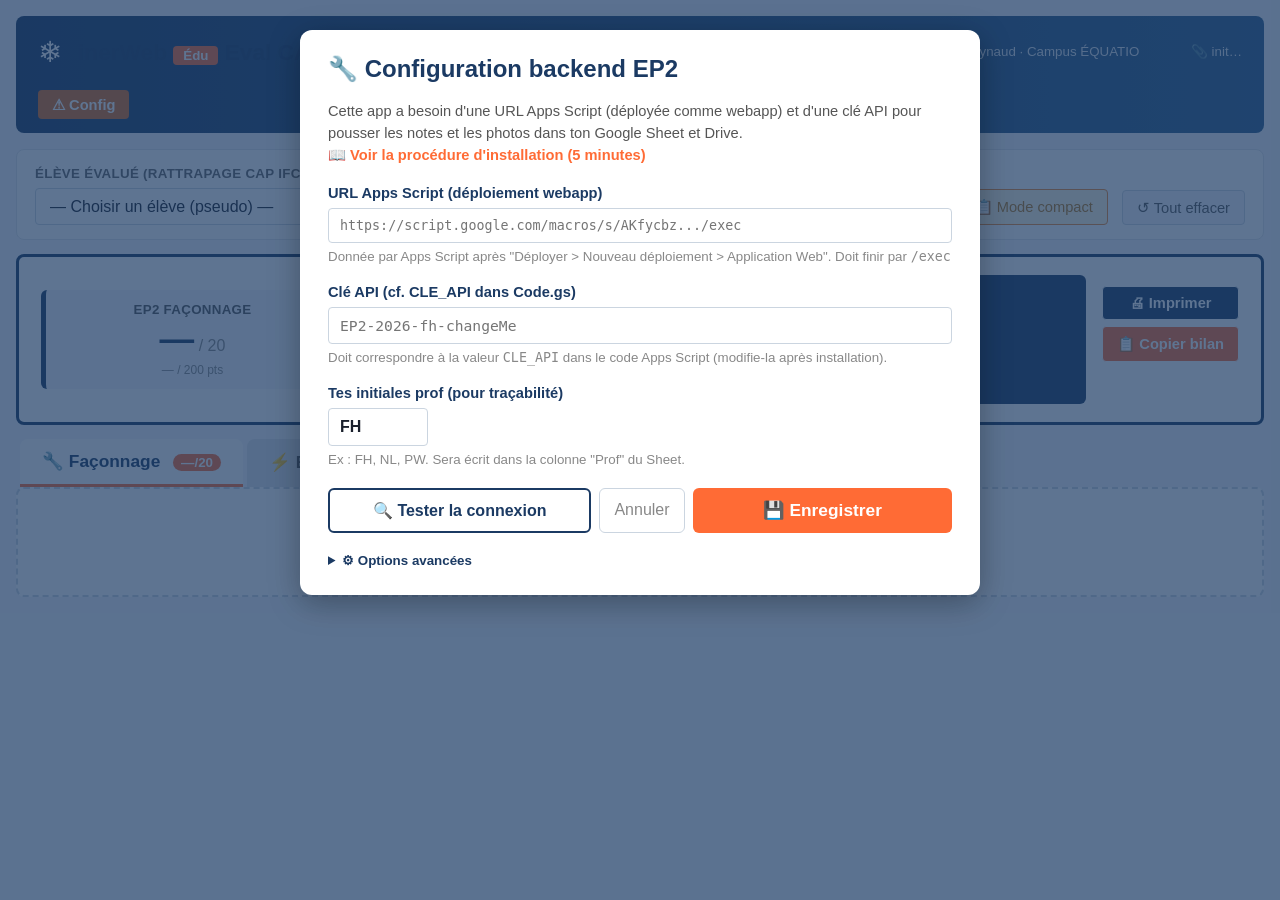
==== index.html @ b5ae6c82 "Phase 3 complete: backend Apps Script + sync Drive + config modal Backend (apps-script/Code.gs): - A" ====
<!DOCTYPE html>
<html lang="fr">
<head>
  <meta charset="UTF-8" />
  <meta name="viewport" content="width=device-width, initial-scale=1.0" />
  <title>inerWeb Eval CAP IFCA — EP2 (Façonnage + Électrique)</title>
  <link rel="stylesheet" href="css/style.css" />
  <link rel="stylesheet" href="css/v2.css" />
  <link rel="icon" href="data:image/svg+xml;utf8,<svg xmlns='http://www.w3.org/2000/svg' viewBox='0 0 32 32'><text y='26' font-size='28'>%E2%9D%84</text></svg>" />
  <style>
    body { background: #f4f6fa; font-family: 'Calibri', sans-serif; }
    .ep2-wrap { max-width: 1320px; margin: 0 auto; padding: 16px; }

    .ep2-banner {
      background: linear-gradient(90deg, #1b3a63 0%, #2d5d8c 100%);
      color: #fff; padding: 14px 22px; border-radius: 8px; margin-bottom: 16px;
      display: flex; align-items: center; gap: 16px; flex-wrap: wrap;
    }
    .ep2-banner .flake { font-size: 22pt; }
    .ep2-banner h1 { font-size: 17pt; font-family: 'Trebuchet MS', sans-serif; margin: 0; }
    .ep2-banner .badge-edu { background: #ff6b35; color: #fff; padding: 2px 10px; border-radius: 4px; font-size: 10pt; font-weight: 700; }
    .ep2-banner .proto-tag { background: #fff; color: #1b3a63; padding: 4px 12px; border-radius: 4px; font-size: 10pt; font-weight: 700; }
    .ep2-banner .sig { font-size: 10pt; opacity: 0.85; }
    .ep2-banner a { color: #fff; text-decoration: underline; font-size: 11pt; margin-left: auto; }

    .ep2-pick {
      background: #fff; padding: 14px 18px; border-radius: 8px; margin-bottom: 14px;
      display: grid; grid-template-columns: 2fr auto auto; gap: 14px; align-items: end;
      border: 1px solid #e0e4ea;
    }
    .ep2-pick label { display: block; font-size: 10pt; color: #666; font-weight: 700; text-transform: uppercase; letter-spacing: 0.3px; margin-bottom: 4px; }
    .ep2-pick select, .ep2-pick input { width: 100%; padding: 8px 10px; font-size: 12pt; border: 1px solid #cbd5e0; border-radius: 4px; font-family: inherit; }
    .ep2-pick button {
      background: #f4f6fa; color: #555; border: 1px solid #cbd5e0;
      padding: 8px 14px; border-radius: 4px; cursor: pointer; font-size: 11pt;
    }
    .ep2-pick button:hover { background: #ffe8e0; color: #c53030; border-color: #c53030; }
    .ep2-pick button.toggle-crits { background: #fff8e1; color: #b7791f; border-color: #ed8936; }
    .ep2-pick button.toggle-crits.active { background: #ed8936; color: #fff; }

    /* ===== Bandeau note finale (2 EP2 + moyenne) ===== */
    .ep2-final-banner {
      background: #fff; padding: 18px 22px; border-radius: 8px; margin-bottom: 14px;
      border: 3px solid #1b3a63;
      display: grid; grid-template-columns: 1fr 1fr 1.4fr auto; gap: 16px; align-items: center;
    }
    .ep2-final-banner .sub-note {
      text-align: center; padding: 10px 12px; border-radius: 6px;
      background: #f4f6fa; border-left: 5px solid #ccc;
    }
    .ep2-final-banner .sub-note.faco { border-left-color: #1b3a63; }
    .ep2-final-banner .sub-note.elec { border-left-color: #ed8936; }
    .ep2-final-banner .sub-note .lbl { font-size: 10pt; color: #555; text-transform: uppercase; letter-spacing: 0.3px; font-weight: 700; margin-bottom: 2px; }
    .ep2-final-banner .sub-note .val { font-size: 26pt; font-weight: 800; color: #1b3a63; font-family: 'Trebuchet MS', sans-serif; line-height: 1; }
    .ep2-final-banner .sub-note .val .sur { font-size: 12pt; color: #888; font-weight: 400; }
    .ep2-final-banner .sub-note .pts { font-size: 9pt; color: #888; margin-top: 4px; }

    .ep2-final-banner .total-note {
      background: #1b3a63; color: #fff; padding: 16px 18px; border-radius: 6px; text-align: center;
    }
    .ep2-final-banner .total-note .lbl { font-size: 10pt; opacity: 0.85; text-transform: uppercase; letter-spacing: 0.4px; font-weight: 700; margin-bottom: 4px; }
    .ep2-final-banner .total-note .val { font-size: 38pt; font-weight: 800; line-height: 1; font-family: 'Trebuchet MS', sans-serif; }
    .ep2-final-banner .total-note .val .sur { font-size: 14pt; opacity: 0.7; font-weight: 400; }
    .ep2-final-banner .total-note .formula { font-size: 9pt; opacity: 0.8; margin-top: 4px; }

    .ep2-final-banner .actions { display: flex; flex-direction: column; gap: 6px; }
    .ep2-final-banner .actions button { padding: 8px 14px; font-size: 11pt; border-radius: 4px; cursor: pointer; border: 1px solid; font-family: inherit; font-weight: 700; }
    .ep2-final-banner .btn-print  { background: #1b3a63; color: #fff; border-color: #1b3a63; }
    .ep2-final-banner .btn-export { background: #ff6b35; color: #fff; border-color: #ff6b35; }
    .ep2-final-banner .btn-reset  { background: #fff; color: #c53030; border-color: #c53030; }

    .ep2-saved-tag {
      display: inline-block; background: #38a169; color: #fff; padding: 2px 8px;
      border-radius: 3px; font-size: 10pt; opacity: 0; transition: opacity 0.3s;
    }
    .ep2-saved-tag.visible { opacity: 1; }

    /* ===== Onglets Faco/Elec ===== */
    .ep2-tabs {
      display: flex; gap: 4px; margin-bottom: 0; padding: 0 4px;
    }
    .ep2-tabs button {
      background: #e0e4ea; border: 0; padding: 12px 22px; font-size: 13pt; font-weight: 700;
      cursor: pointer; border-radius: 8px 8px 0 0; color: #555;
      font-family: 'Trebuchet MS', sans-serif;
    }
    .ep2-tabs button.active { background: #fff; color: #1b3a63; border-bottom: 3px solid #ff6b35; }
    .ep2-tabs button .mini-note {
      background: #1b3a63; color: #fff; padding: 1px 8px; border-radius: 10px;
      font-size: 10pt; margin-left: 8px; vertical-align: middle;
    }
    .ep2-tabs button.active .mini-note { background: #ff6b35; }

    .ep2-empty-state { background: #fff; padding: 40px; border-radius: 8px; text-align: center; color: #888; font-size: 13pt; border: 2px dashed #cbd5e0; }

    /* ===== Bloc strip et compétences ===== */
    .ep2-bloc-strip { background: #fff; padding: 12px 18px; border-radius: 0 8px 0 0; margin-bottom: 14px; display: flex; gap: 12px; flex-wrap: wrap; border: 1px solid #e0e4ea; border-top: 0; }
    .ep2-bloc-strip .chip { padding: 6px 12px; border-radius: 4px; font-size: 11pt; font-weight: 700; color: #fff; }

    .ep2-comp-card { background: #fff; padding: 14px 18px; border-radius: 8px; margin-bottom: 14px; border: 1px solid #e0e4ea; }
    .ep2-comp-card h3 { font-size: 13pt; color: #1b3a63; font-family: 'Trebuchet MS', sans-serif; margin: 0 0 10px; }
    .ep2-comp-grid { display: grid; grid-template-columns: repeat(auto-fill, minmax(280px, 1fr)); gap: 8px; }
    .ep2-comp-row { display: flex; justify-content: space-between; align-items: center; padding: 8px 12px; background: #f4f6fa; border-radius: 4px; border-left: 4px solid #ccc; }
    .ep2-comp-row .lbl { font-size: 11pt; color: #333; }
    .ep2-comp-row .lbl strong { color: #1b3a63; font-size: 12pt; }
    .ep2-comp-row .lbl small { display: block; font-size: 9pt; color: #777; font-style: italic; }
    .ep2-comp-row .pct { font-weight: 700; font-size: 13pt; white-space: nowrap; }
    .ep2-comp-row.lvl-NA { border-left-color: #c53030; } .ep2-comp-row.lvl-NA .pct { color: #c53030; }
    .ep2-comp-row.lvl-EC { border-left-color: #dd6b20; } .ep2-comp-row.lvl-EC .pct { color: #dd6b20; }
    .ep2-comp-row.lvl-A  { border-left-color: #38a169; } .ep2-comp-row.lvl-A .pct  { color: #38a169; }
    .ep2-comp-row.lvl-PA { border-left-color: #1b3a63; } .ep2-comp-row.lvl-PA .pct { color: #1b3a63; }

    /* ===== Grille critériée ENRICHIE ===== */
    .crit-grille-wrap { display: flex; flex-direction: column; gap: 14px; }
    .crit-bloc {
      background: #fff; border-radius: 8px; border: 1px solid #e0e4ea;
      border-left: 6px solid #1b3a63; overflow: hidden;
    }
    .crit-bloc-hdr {
      display: flex; justify-content: space-between; align-items: center;
      padding: 10px 16px; background: #f4f6fa;
    }
    .crit-bloc-hdr strong { font-size: 13pt; color: #1b3a63; font-family: 'Trebuchet MS', sans-serif; }
    .crit-bloc-hdr .pts { font-size: 11pt; color: #555; font-weight: 700; }
    .crit-bloc-intro { font-size: 11pt; color: #555; padding: 8px 16px; background: #fafbfd; font-style: italic; }

    .crit-tache {
      border-top: 1px solid #e0e4ea;
      padding: 12px 16px;
    }
    .crit-tache-head {
      display: grid; grid-template-columns: auto 1fr auto auto;
      gap: 10px; align-items: center; margin-bottom: 8px;
    }
    .crit-tache-id { background: #1b3a63; color: #fff; padding: 3px 9px; border-radius: 4px; font-weight: 700; font-size: 10pt; }
    .crit-tache-title { font-size: 12pt; font-weight: 700; color: #1b3a63; line-height: 1.3; }
    .crit-tache-comp { background: #f4f6fa; border: 1px solid #cbd5e0; padding: 3px 10px; border-radius: 4px; font-weight: 700; font-size: 10pt; color: #1b3a63; }
    .crit-tache-pts { font-weight: 700; font-size: 11pt; color: #555; text-align: right; min-width: 70px; }
    .crit-tache-pts.done { color: #38a169; }

    .crit-tache-critere {
      background: #fffbeb; border-left: 4px solid #ff6b35;
      padding: 6px 12px; margin-bottom: 8px;
      font-size: 11pt; color: #555;
    }
    .crit-tache-critere strong { color: #b7791f; }

    .crit-niveaux {
      display: grid; grid-template-columns: repeat(4, 1fr); gap: 6px;
    }
    .crit-niveau-cell {
      border: 2px solid #e0e4ea; border-radius: 6px; padding: 8px 10px;
      cursor: pointer; transition: all 0.15s; background: #fff;
      display: flex; flex-direction: column; gap: 4px; min-height: 80px;
    }
    .crit-niveau-cell:hover { background: #fff8e1; border-color: #ff6b35; transform: translateY(-1px); }
    .crit-niveau-cell .niv-head { display: flex; justify-content: space-between; align-items: center; }
    .crit-niveau-cell .niv-code { font-weight: 800; font-size: 11pt; }
    .crit-niveau-cell .niv-pts { background: #f4f6fa; padding: 1px 7px; border-radius: 3px; font-weight: 700; font-size: 10pt; color: #555; }
    .crit-niveau-cell .niv-desc { font-size: 10pt; color: #555; line-height: 1.35; }

    .crit-niveau-cell.lvl-NA .niv-code { color: #c53030; }
    .crit-niveau-cell.lvl-EC .niv-code { color: #dd6b20; }
    .crit-niveau-cell.lvl-A  .niv-code { color: #38a169; }
    .crit-niveau-cell.lvl-PA .niv-code { color: #1b3a63; }

    .crit-niveau-cell.selected { border-width: 3px; padding: 7px 9px; }
    .crit-niveau-cell.selected.lvl-NA { background: #fff5f5; border-color: #c53030; }
    .crit-niveau-cell.selected.lvl-EC { background: #fffaf0; border-color: #dd6b20; }
    .crit-niveau-cell.selected.lvl-A  { background: #f0fff4; border-color: #38a169; }
    .crit-niveau-cell.selected.lvl-PA { background: #ebf4ff; border-color: #1b3a63; }
    .crit-niveau-cell.selected .niv-pts { background: #fff; }

    /* Mode COMPACT (toggle "Masquer critères détaillés") */
    body.mode-compact .crit-tache-critere { display: none; }
    body.mode-compact .crit-niveau-cell { min-height: auto; }
    body.mode-compact .crit-niveau-cell .niv-desc { display: none; }
    body.mode-compact .crit-niveau-cell { padding: 4px 8px; }

    /* ===== Pièces jointes (photos + signatures) ===== */
    .attach-card {
      background: #fff; padding: 16px 20px; border-radius: 8px; margin-bottom: 14px;
      border: 2px solid #ff6b35;
    }
    .attach-card h3 {
      font-size: 14pt; color: #1b3a63; font-family: 'Trebuchet MS', sans-serif;
      margin: 0 0 12px; display: flex; align-items: center; gap: 10px;
    }
    .attach-card h3 .req-badge {
      background: #fff3cd; color: #b7791f; padding: 2px 9px; border-radius: 3px;
      font-size: 10pt; font-weight: 700;
    }
    .attach-row {
      display: grid; grid-template-columns: 1fr 1fr 1fr; gap: 10px; margin-top: 10px;
    }
    .attach-slot {
      border: 2px dashed #cbd5e0; border-radius: 6px; padding: 12px;
      text-align: center; background: #fafbfd; transition: all 0.15s;
    }
    .attach-slot.done { border-style: solid; border-color: #38a169; background: #f0fff4; }
    .attach-slot .icon { font-size: 22pt; line-height: 1; margin-bottom: 4px; }
    .attach-slot .lbl { font-size: 11pt; font-weight: 700; color: #555; margin-bottom: 8px; }
    .attach-slot .lbl small { display: block; font-size: 9pt; color: #888; font-weight: 400; margin-top: 2px; }
    .attach-slot button {
      background: #1b3a63; color: #fff; border: 0; padding: 8px 14px;
      border-radius: 4px; font-size: 11pt; font-weight: 700; cursor: pointer;
      font-family: inherit; width: 100%;
    }
    .attach-slot button:hover { background: #2d5d8c; }
    .attach-slot.done button { background: #38a169; }
    .attach-slot.done button:hover { background: #2f855a; }
    .attach-slot input[type="file"] { display: none; }

    .attach-thumbs {
      display: flex; gap: 6px; flex-wrap: wrap; margin-top: 8px; justify-content: center;
    }
    .attach-thumbs .thumb-wrap {
      position: relative; display: inline-block;
    }
    .attach-thumbs img {
      width: 60px; height: 60px; object-fit: cover; border-radius: 4px;
      border: 1px solid #cbd5e0; cursor: zoom-in;
    }
    .attach-thumbs .thumb-del {
      position: absolute; top: -5px; right: -5px;
      background: #c53030; color: #fff; width: 18px; height: 18px;
      border-radius: 50%; font-size: 11pt; line-height: 18px; text-align: center;
      cursor: pointer; font-weight: 700; box-shadow: 0 1px 4px rgba(0,0,0,0.3);
    }
    .attach-thumbs .thumb-del:hover { background: #9b2c2c; }

    .attach-status {
      margin-top: 8px; padding: 6px 10px; border-radius: 4px;
      font-size: 10pt; text-align: center; font-weight: 700;
    }
    .attach-status.warn { background: #fff8e1; color: #b7791f; }
    .attach-status.ok   { background: #f0fff4; color: #2f855a; }

    @media print {
      body { background: #fff; }
      .ep2-pick, .ep2-tabs, .ep2-banner a, .actions, .attach-slot button, .attach-slot input { display: none !important; }
      .attach-thumbs img { width: 80px; height: 80px; }
      .ep2-final-banner { break-inside: avoid; }
      .crit-bloc { break-inside: avoid; page-break-inside: avoid; }
      .crit-tache { break-inside: avoid; page-break-inside: avoid; }
      .attach-card { break-inside: avoid; page-break-inside: avoid; }
    }
  </style>
</head>
<body>

<div class="ep2-wrap">

  <div class="ep2-banner">
    <span class="flake">❄</span>
    <h1>inerWeb <span class="badge-edu">Édu</span> Eval CAP IFCA — EP2 (Façonnage + Électrique)</h1>
    <span class="sig">par F. Henninot · LP Privé Jacques Raynaud · Campus ÉQUATIO</span>
    <span style="margin-left:auto;font-size:10pt;opacity:0.85;" id="sync-pending">📎 init…</span>
    <button id="btn-config" type="button" style="background:#dd6b20;color:#fff;border:0;padding:6px 14px;border-radius:4px;font-weight:700;cursor:pointer;font-size:11pt;font-family:inherit;" title="Configurer backend Apps Script">⚠ Config</button>
  </div>

  <div class="ep2-pick">
    <div>
      <label>Élève évalué (rattrapage CAP IFCA 2)</label>
      <select id="pick-eleve">
        <option value="">— Choisir un élève —</option>
      </select>
    </div>
    <div>
      <label>&nbsp;</label>
      <button class="toggle-crits" id="btn-toggle-crits" title="Cacher / afficher les indicateurs détaillés NA/EC/A/PA pour gagner de la place">📋 Mode compact</button>
    </div>
    <div>
      <label>&nbsp;</label>
      <button id="btn-clear-eleve" title="Effacer toute la saisie pour cet élève (les 2 EP2)">↺ Tout effacer</button>
    </div>
  </div>

  <!-- BANDEAU NOTE FINALE -->
  <div class="ep2-final-banner" id="final-banner" hidden>
    <div class="sub-note faco">
      <div class="lbl">EP2 Façonnage</div>
      <div class="val"><span id="note-faco">—</span><span class="sur"> / 20</span></div>
      <div class="pts" id="pts-faco">— / 200 pts</div>
    </div>
    <div class="sub-note elec">
      <div class="lbl">EP2 Électrique</div>
      <div class="val"><span id="note-elec">—</span><span class="sur"> / 20</span></div>
      <div class="pts" id="pts-elec">— / 115 pts</div>
    </div>
    <div class="total-note">
      <div class="lbl">Note finale CCF EP2</div>
      <div class="val"><span id="note-final">—</span><span class="sur"> / 20</span></div>
      <div class="formula">= (Façonnage + Électrique) ÷ 2</div>
    </div>
    <div class="actions">
      <button class="btn-print"  id="btn-print">🖨 Imprimer</button>
      <button class="btn-export" id="btn-export">📋 Copier bilan</button>
      <span class="ep2-saved-tag" id="saved-tag">💾 enregistré</span>
    </div>
  </div>

  <!-- ONGLETS Faco/Elec -->
  <div class="ep2-tabs" id="tabs-bar" hidden>
    <button data-ep="ep2faco" class="active">🔧 Façonnage <span class="mini-note" id="tab-mini-faco">—/20</span></button>
    <button data-ep="ep2elec">⚡ Électrique <span class="mini-note" id="tab-mini-elec">—/20</span></button>
  </div>

  <div id="grid-root">
    <div class="ep2-empty-state">↑ Choisis un élève pour démarrer la saisie des 2 sous-épreuves CCF EP2.</div>
  </div>

</div>

<!-- Petit Store autonome (compat ccf-engine.js qui appelle Store.get/set/remove) -->
<script>
  (function() {
    'use strict';
    const PFX = 'inerweb.cap-ifca-ep2.';
    window.Store = {
      get: function(k) { try { const v = localStorage.getItem(PFX + k); return v ? JSON.parse(v) : null; } catch(e) { return null; } },
      set: function(k, v) { try { localStorage.setItem(PFX + k, JSON.stringify(v)); return true; } catch(e) { return false; } },
      remove: function(k) { try { localStorage.removeItem(PFX + k); } catch(e) {} }
    };
    window.Catalog = {
      _cache: {},
      load: async function(file) {
        if (this._cache[file]) return this._cache[file];
        try {
          const r = await fetch('data/' + file);
          if (!r.ok) throw new Error('HTTP ' + r.status);
          const j = await r.json();
          this._cache[file] = j;
          return j;
        } catch(e) {
          console.warn('[Catalog] échec', file, e);
          return null;
        }
      }
    };
  })();
</script>

<script src="js/v2/ccf-engine.js"></script>
<script src="js/attachments.js"></script>
<script src="js/api-client.js"></script>
<script src="js/notes-sync.js"></script>
<script src="js/sync-drive.js"></script>
<script src="js/config-modal.js"></script>

<script>
(function() {
  'use strict';

  /* ========== ÉTAT ========== */
  const EPREUVES = ['ep2faco', 'ep2elec'];
  const baremes = {};            /* { ep2faco: {...}, ep2elec: {...} } */
  const saisies = { ep2faco: {}, ep2elec: {} };
  let currentEleve = null;
  let activeTab = 'ep2faco';
  let elevesList = [];
  let saveTimer = null;
  const DEBOUNCE_MS = 400;

  /* ========== BOOTSTRAP ========== */
  async function init() {
    /* Charger les 2 barèmes EN PARALLÈLE */
    const [bFaco, bElec, jEleves] = await Promise.all([
      CCF.load('ep2faco'),
      CCF.load('ep2elec'),
      Catalog.load('eleves_pseudo.json')
    ]);
    if (!bFaco || !bElec) {
      document.getElementById('grid-root').innerHTML =
        `<div class="ep2-empty-state" style="color:#c53030;border-color:#c53030;">⚠ Barème manquant : vérifier data/ccf_ep2faco_bareme.json et data/ccf_ep2elec_bareme.json</div>`;
      return;
    }
    baremes.ep2faco = bFaco;
    baremes.ep2elec = bElec;
    elevesList = (jEleves && jEleves.eleves) || [];
    fillEleveSelect();

    document.getElementById('pick-eleve').onchange   = (e) => switchEleve(e.target.value || null);
    document.getElementById('btn-clear-eleve').onclick = clearAll;
    document.getElementById('btn-print').onclick     = () => window.print();
    document.getElementById('btn-export').onclick    = copyBilan;
    document.getElementById('btn-toggle-crits').onclick = toggleCompact;
    document.getElementById('btn-config').onclick    = () => window.ConfigModal && ConfigModal.open();

    /* Démarrage : modal config si pas branché + sync auto */
    if (window.ConfigModal) ConfigModal.autoOpenIfNeeded();
    if (window.SyncDrive) SyncDrive.startAuto();

    /* Onglets */
    document.getElementById('tabs-bar').addEventListener('click', (e) => {
      const b = e.target.closest('button[data-ep]');
      if (!b) return;
      activeTab = b.dataset.ep;
      renderTabs();
      renderActive();
    });
  }

  function fillEleveSelect() {
    const sel = document.getElementById('pick-eleve');
    sel.innerHTML = '<option value="">— Choisir un élève (pseudo) —</option>' +
      elevesList.map(e => `<option value="${e.pseudo}">${e.pseudo} (${e.classe})</option>`).join('');
  }

  /* ========== CHANGEMENT D'ÉLÈVE ========== */
  function switchEleve(idCloud) {
    currentEleve = idCloud;
    loadAllSaisies();
    if (!currentEleve) {
      document.getElementById('final-banner').hidden = true;
      document.getElementById('tabs-bar').hidden = true;
      document.getElementById('grid-root').innerHTML =
        '<div class="ep2-empty-state">↑ Choisis un élève pour démarrer la saisie des 2 sous-épreuves CCF EP2.</div>';
      return;
    }
    document.getElementById('final-banner').hidden = false;
    document.getElementById('tabs-bar').hidden = false;
    renderActive();
    refreshFinalBanner();
    /* Si backend configuré : récupérer la dernière version distante (info, pas de merge auto) */
    if (window.NotesSync && window.Api && Api.isConfigured()) {
      EPREUVES.forEach(ep => {
        NotesSync.fetchCurrent(idCloud, ep).then(remote => {
          if (remote && remote.version) {
            console.log('[NotesSync] dernière version distante pour', idCloud, ep, ':', 'v' + remote.version, 'par', remote.prof);
            /* Si la saisie locale est différente, afficher un bandeau d'avertissement */
            _checkRemoteConflict(idCloud, ep, remote);
          }
        });
      });
    }
  }

  function _checkRemoteConflict(eleve, epreuve, remote) {
    const localKeys = Object.keys(saisies[epreuve] || {}).sort().join(',');
    const remoteKeys = Object.keys(remote.saisie || {}).sort().join(',');
    if (localKeys === remoteKeys) return; /* identique ou tous les deux vides */
    if (localKeys === '') {
      /* Rien en local, on adopte le distant en silence */
      saisies[epreuve] = remote.saisie || {};
      CCF.save(epreuve, eleve, saisies[epreuve], remote.prof || 'FH');
      console.log('[NotesSync] adopté saisie distante pour', eleve, epreuve);
      if (epreuve === activeTab) renderActive();
      refreshFinalBanner();
    } else {
      console.warn('[NotesSync] conflit local/distant pour', eleve, epreuve, '— le prof devrait être prévenu');
      /* TODO : bandeau visuel pour annoncer "FH a saisi v3, tu as v?, fusionner ?" */
    }
  }

  function loadAllSaisies() {
    EPREUVES.forEach(ep => {
      saisies[ep] = {};
      if (!currentEleve) return;
      const s = CCF.get(ep, currentEleve);
      if (s && s.saisie) saisies[ep] = s.saisie;
    });
  }

  /* ========== ONGLETS ========== */
  function renderTabs() {
    document.querySelectorAll('.ep2-tabs button').forEach(b => {
      b.classList.toggle('active', b.dataset.ep === activeTab);
    });
  }

  function renderActive() {
    const bareme = baremes[activeTab];
    const saisie = saisies[activeTab];
    const root = document.getElementById('grid-root');
    root.innerHTML =
      renderBlocStrip(bareme, saisie) +
      renderAttachCard() +
      renderCompCard(bareme, saisie) +
      renderBlocs(bareme, saisie);
    wireBlocs();
    wireAttach();
    refreshAttachThumbs();
    updateSyncPendingBadge();
  }

  function renderBlocStrip(bareme, saisie) {
    const r = CCF.compute(bareme, saisie);
    return `
      <div class="ep2-bloc-strip">
        <strong style="align-self:center;font-size:11pt;color:#555;">Points par bloc :</strong>
        ${bareme.blocs.map(b => `
          <span class="chip" style="background:${b.couleur}">
            ${b.code} ${b.label} · ${r.pointsParBloc[b.code] || 0}/${b.max}
          </span>
        `).join('')}
      </div>
    `;
  }

  function renderCompCard(bareme, saisie) {
    const r = CCF.compute(bareme, saisie);
    const comps = Object.keys(r.maxParComp).sort();
    if (comps.length === 0) {
      return `<div class="ep2-comp-card"><h3>🎯 Niveau par compétence (référentiel CAP IFCA UP2)</h3>
        <div style="color:#888;font-size:11pt;">Saisis quelques tâches pour voir les compétences mobilisées.</div></div>`;
    }
    const rows = comps.map(c => {
      const pts = r.pointsParComp[c] || 0;
      const max = r.maxParComp[c] || 1;
      const pct = Math.round((pts / max) * 100);
      let lvl = 'NA';
      if (pct >= 86) lvl = 'PA';
      else if (pct >= 61) lvl = 'A';
      else if (pct >= 26) lvl = 'EC';
      const lib = (bareme.competences && bareme.competences[c]) || c;
      return `
        <div class="ep2-comp-row lvl-${lvl}">
          <span class="lbl"><strong>${c}</strong> · ${pts}/${max} pts<small>${escapeHtml(lib)}</small></span>
          <span class="pct">${pct}% · ${lvl}</span>
        </div>
      `;
    }).join('');
    return `<div class="ep2-comp-card"><h3>🎯 Niveau par compétence (référentiel CAP IFCA UP2)</h3><div class="ep2-comp-grid">${rows}</div></div>`;
  }

  function renderBlocs(bareme, saisie) {
    return `<div class="crit-grille-wrap">` + bareme.blocs.map(bloc => {
      const r = CCF.compute(bareme, saisie);
      return `
      <section class="crit-bloc" style="border-left-color:${bloc.couleur}">
        <header class="crit-bloc-hdr">
          <strong style="color:${bloc.couleur}">Bloc ${bloc.code} — ${escapeHtml(bloc.label)}</strong>
          <span class="pts">${r.pointsParBloc[bloc.code] || 0} / ${bloc.max} pts</span>
        </header>
        <div class="crit-bloc-intro">${escapeHtml(bloc.intro)}</div>
        ${bloc.taches.map(t => renderTache(bareme, saisie, t)).join('')}
      </section>
    `}).join('') + `</div>`;
  }

  function renderTache(bareme, saisie, t) {
    const selectedNiv = saisie[t.id];
    const idx = bareme.niveaux.findIndex(n => n.code === selectedNiv);
    const ptsCurrent = idx >= 0 ? t.niveaux[idx] : null;
    return `
      <div class="crit-tache" data-tache-row="${t.id}">
        <div class="crit-tache-head">
          <span class="crit-tache-id">${t.id}</span>
          <span class="crit-tache-title">${escapeHtml(t.intitule)}</span>
          <span class="crit-tache-comp" title="${escapeHtml((bareme.competences && bareme.competences[t.comp]) || '')}">${t.comp}</span>
          <span class="crit-tache-pts ${ptsCurrent != null ? 'done' : ''}" data-pts-tache="${t.id}">${ptsCurrent != null ? ptsCurrent : '—'} / ${t.max}</span>
        </div>
        <div class="crit-tache-critere">
          <strong>📌 Critère de réussite :</strong> ${escapeHtml(t.critere || '')}
        </div>
        <div class="crit-niveaux">
          ${bareme.niveaux.map((n, i) => `
            <div class="crit-niveau-cell lvl-${n.code} ${selectedNiv === n.code ? 'selected' : ''}"
                 data-tache="${t.id}" data-niveau="${n.code}">
              <div class="niv-head">
                <span class="niv-code">${n.code} · ${escapeHtml(n.label)}</span>
                <span class="niv-pts">${t.niveaux[i]} pt${t.niveaux[i] > 1 ? 's' : ''}</span>
              </div>
              <div class="niv-desc">${escapeHtml((t.indicateurs && t.indicateurs[n.code]) || '')}</div>
            </div>
          `).join('')}
        </div>
      </div>
    `;
  }

  /* ========== PIÈCES JOINTES (photos + signatures) ========== */
  function renderAttachCard() {
    return `
      <div class="attach-card">
        <h3>📎 Pièces jointes ${activeTab === 'ep2faco' ? 'Façonnage' : 'Électrique'}
          <span class="req-badge">recommandé avant validation</span>
        </h3>
        <div class="attach-row">
          <div class="attach-slot" data-slot="photo">
            <div class="icon">📷</div>
            <div class="lbl">Photo de la pièce<small>tube cintré, platine câblée, copie écrite…</small></div>
            <button type="button" data-act="add-photo">📷 Prendre une photo</button>
            <input type="file" accept="image/*,application/pdf" capture="environment" data-input="photo" />
            <div class="attach-thumbs" data-thumbs="photo"></div>
            <div class="attach-status warn" data-status="photo">⚠ Aucune photo</div>
          </div>
          <div class="attach-slot" data-slot="signature_eleve">
            <div class="icon">✍</div>
            <div class="lbl">Signature élève<small>l'élève signe sa note au doigt</small></div>
            <button type="button" data-act="sign-eleve">✍ Faire signer l'élève</button>
            <div class="attach-thumbs" data-thumbs="signature_eleve"></div>
            <div class="attach-status warn" data-status="signature_eleve">⚠ Non signé</div>
          </div>
          <div class="attach-slot" data-slot="signature_prof">
            <div class="icon">🖋</div>
            <div class="lbl">Signature prof<small>tu signes l'évaluation</small></div>
            <button type="button" data-act="sign-prof">🖋 Signer comme examinateur</button>
            <div class="attach-thumbs" data-thumbs="signature_prof"></div>
            <div class="attach-status warn" data-status="signature_prof">⚠ Non signé</div>
          </div>
        </div>
      </div>
    `;
  }

  function wireAttach() {
    const card = document.querySelector('.attach-card');
    if (!card) return;
    /* Bouton "Prendre une photo" → trigger input file */
    card.querySelector('[data-act="add-photo"]').onclick = () => {
      card.querySelector('[data-input="photo"]').click();
    };
    card.querySelector('[data-input="photo"]').onchange = (e) => {
      const file = e.target.files && e.target.files[0];
      if (!file) return;
      Attach.addPhoto(currentEleve, activeTab, file).then(rec => {
        if (rec) {
          refreshAttachThumbs();
          updateSyncPendingBadge();
          window.dispatchEvent(new Event('attach-added')); /* trigger SyncDrive */
        }
        e.target.value = '';
      });
    };
    card.querySelector('[data-act="sign-eleve"]').onclick = () => {
      Attach.openSignatureModal(currentEleve, activeTab, 'signature_eleve').then(rec => {
        if (rec) {
          refreshAttachThumbs(); updateSyncPendingBadge();
          window.dispatchEvent(new Event('attach-added'));
        }
      });
    };
    card.querySelector('[data-act="sign-prof"]').onclick = () => {
      Attach.openSignatureModal(currentEleve, activeTab, 'signature_prof').then(rec => {
        if (rec) {
          refreshAttachThumbs(); updateSyncPendingBadge();
          window.dispatchEvent(new Event('attach-added'));
        }
      });
    };
  }

  function refreshAttachThumbs() {
    if (!currentEleve) return;
    Attach.list(currentEleve, activeTab).then(items => {
      const card = document.querySelector('.attach-card');
      if (!card) return;
      ['photo', 'signature_eleve', 'signature_prof'].forEach(type => {
        const wrap = card.querySelector(`[data-thumbs="${type}"]`);
        const slot = card.querySelector(`[data-slot="${type}"]`);
        const status = card.querySelector(`[data-status="${type}"]`);
        const filtered = items.filter(it => it.type === type);
        if (filtered.length === 0) {
          wrap.innerHTML = '';
          slot.classList.remove('done');
          status.className = 'attach-status warn';
          status.textContent = type === 'photo' ? '⚠ Aucune photo' : '⚠ Non signé';
        } else {
          wrap.innerHTML = filtered.map(it => `
            <div class="thumb-wrap">
              <img src="${it.thumb || it.data}" data-view-id="${it.id}" title="Clic pour agrandir" />
              <span class="thumb-del" data-del-id="${it.id}" title="Supprimer">×</span>
            </div>
          `).join('');
          slot.classList.add('done');
          status.className = 'attach-status ok';
          status.textContent = type === 'photo'
            ? `✓ ${filtered.length} photo${filtered.length > 1 ? 's' : ''} jointe${filtered.length > 1 ? 's' : ''}`
            : '✓ Signé · ' + new Date(filtered[filtered.length - 1].date).toLocaleString('fr-FR', { hour: '2-digit', minute: '2-digit', day: '2-digit', month: '2-digit' });
          /* Wiring viewer + delete */
          wrap.querySelectorAll('[data-view-id]').forEach(img => {
            img.onclick = () => Attach.viewFullscreen(parseInt(img.dataset.viewId, 10));
          });
          wrap.querySelectorAll('[data-del-id]').forEach(btn => {
            btn.onclick = (e) => {
              e.stopPropagation();
              if (!confirm('Supprimer cette pièce jointe ?')) return;
              Attach.remove(parseInt(btn.dataset.delId, 10)).then(() => {
                refreshAttachThumbs();
                updateSyncPendingBadge();
              });
            };
          });
        }
      });
    });
  }

  function updateSyncPendingBadge() {
    if (!window.Attach) return;
    Attach.pendingSync().then(n => {
      const el = document.getElementById('sync-pending');
      if (el) el.textContent = `📎 ${n} pièce${n > 1 ? 's' : ''} en attente sync`;
    });
  }

  function wireBlocs() {
    document.querySelectorAll('.crit-niveau-cell').forEach(cell => {
      cell.onclick = () => {
        const tid = cell.dataset.tache;
        const niv = cell.dataset.niveau;
        if (saisies[activeTab][tid] === niv) delete saisies[activeTab][tid];
        else saisies[activeTab][tid] = niv;
        markCells(tid);
        scheduleSave();
        refreshFinalBanner();
        updateBlocStrip();
        updateCompCard();
      };
    });
  }

  function markCells(tid) {
    const bareme = baremes[activeTab];
    const saisie = saisies[activeTab];
    const cells = document.querySelectorAll(`.crit-niveau-cell[data-tache="${CSS.escape(tid)}"]`);
    cells.forEach(c => {
      const isSel = c.dataset.niveau === saisie[tid];
      c.classList.toggle('selected', isSel);
    });
    const ptsCell = document.querySelector(`[data-pts-tache="${CSS.escape(tid)}"]`);
    if (!ptsCell) return;
    const t = findTache(bareme, tid);
    if (saisie[tid] && t) {
      const idx = bareme.niveaux.findIndex(n => n.code === saisie[tid]);
      ptsCell.textContent = `${t.niveaux[idx]} / ${t.max}`;
      ptsCell.classList.add('done');
    } else {
      ptsCell.textContent = `— / ${t ? t.max : '?'}`;
      ptsCell.classList.remove('done');
    }
  }

  function findTache(bareme, tid) {
    for (const b of bareme.blocs) {
      const t = b.taches.find(x => x.id === tid);
      if (t) return t;
    }
    return null;
  }

  /* ========== BANDEAU FINAL (les 2 notes + moyenne) ========== */
  function refreshFinalBanner() {
    const rFaco = CCF.compute(baremes.ep2faco, saisies.ep2faco);
    const rElec = CCF.compute(baremes.ep2elec, saisies.ep2elec);
    const aFaco = Object.keys(saisies.ep2faco).length > 0;
    const aElec = Object.keys(saisies.ep2elec).length > 0;

    document.getElementById('note-faco').textContent = aFaco ? rFaco.note20Brute.toFixed(1).replace('.', ',') : '—';
    document.getElementById('note-elec').textContent = aElec ? rElec.note20Brute.toFixed(1).replace('.', ',') : '—';
    document.getElementById('pts-faco').textContent = `${rFaco.totalBrut} / ${rFaco.totalMax} pts`;
    document.getElementById('pts-elec').textContent = `${rElec.totalBrut} / ${rElec.totalMax} pts`;

    /* Moyenne : seulement les sous-épreuves saisies (sinon la 1re saisie tirerait vers 0) */
    let moyenne = 0, n = 0;
    if (aFaco) { moyenne += rFaco.note20Brute; n++; }
    if (aElec) { moyenne += rElec.note20Brute; n++; }
    const noteFinale = n > 0 ? moyenne / n : 0;
    const finalEl = document.getElementById('note-final');
    if (n === 0) {
      finalEl.textContent = '—';
      finalEl.parentElement.parentElement.style.background = '#1b3a63';
    } else {
      finalEl.textContent = noteFinale.toFixed(1).replace('.', ',');
      /* Si une seule des 2 est saisie : moyenne partielle (orange), sinon validée (bleu) */
      finalEl.parentElement.parentElement.style.background = (n === 2) ? '#1b3a63' : '#dd6b20';
    }

    /* Mini-notes dans les onglets */
    document.getElementById('tab-mini-faco').textContent = aFaco ? `${rFaco.note20Brute.toFixed(1).replace('.', ',')}/20` : '—/20';
    document.getElementById('tab-mini-elec').textContent = aElec ? `${rElec.note20Brute.toFixed(1).replace('.', ',')}/20` : '—/20';
  }

  function updateBlocStrip() {
    /* Rerender just la bande des blocs (pour mettre à jour les points) */
    const root = document.getElementById('grid-root');
    const bareme = baremes[activeTab];
    const saisie = saisies[activeTab];
    const stripEl = root.querySelector('.ep2-bloc-strip');
    if (stripEl) {
      const tmp = document.createElement('div');
      tmp.innerHTML = renderBlocStrip(bareme, saisie);
      stripEl.replaceWith(tmp.firstElementChild);
    }
  }

  function updateCompCard() {
    const root = document.getElementById('grid-root');
    const bareme = baremes[activeTab];
    const saisie = saisies[activeTab];
    const cardEl = root.querySelector('.ep2-comp-card');
    if (cardEl) {
      const tmp = document.createElement('div');
      tmp.innerHTML = renderCompCard(bareme, saisie);
      cardEl.replaceWith(tmp.firstElementChild);
    }
    /* Bloc-strip aussi (points par bloc dans la bande haute) */
    /* + entête bloc-pts */
    bareme.blocs.forEach(b => {
      const r = CCF.compute(bareme, saisie);
      const hdr = root.querySelector(`.crit-bloc[style*="${b.couleur}"] .crit-bloc-hdr .pts`);
      /* on cible par couleur — pas idéal mais OK ici */
    });
    /* Plus simple : MAJ via querySelectorAll */
    root.querySelectorAll('.crit-bloc').forEach((sec, i) => {
      const b = bareme.blocs[i];
      const r = CCF.compute(bareme, saisie);
      const ptsEl = sec.querySelector('.crit-bloc-hdr .pts');
      if (ptsEl) ptsEl.textContent = `${r.pointsParBloc[b.code] || 0} / ${b.max} pts`;
    });
  }

  /* ========== SAVE ========== */
  function scheduleSave() {
    if (!currentEleve) return;
    if (saveTimer) clearTimeout(saveTimer);
    saveTimer = setTimeout(() => {
      const profCode = (window.Api && Api.getConfig && Api.getConfig().prof) || 'FH';
      CCF.save(activeTab, currentEleve, saisies[activeTab], profCode);
      flashSaved();
      /* Push vers Apps Script si configuré */
      if (window.NotesSync) NotesSync.schedulePush(currentEleve, activeTab, baremes[activeTab], saisies[activeTab]);
    }, DEBOUNCE_MS);
  }

  function flashSaved() {
    const tag = document.getElementById('saved-tag');
    if (!tag) return;
    tag.classList.add('visible');
    setTimeout(() => tag.classList.remove('visible'), 1200);
  }

  function clearAll() {
    if (!currentEleve) { alert("Sélectionne d'abord un élève."); return; }
    if (!confirm(`Effacer la saisie CCF EP2 (Façonnage + Électrique) pour ${currentEleve} ?`)) return;
    EPREUVES.forEach(ep => { saisies[ep] = {}; CCF.remove(ep, currentEleve); });
    renderActive();
    refreshFinalBanner();
  }

  /* ========== TOGGLE COMPACT ========== */
  function toggleCompact() {
    document.body.classList.toggle('mode-compact');
    document.getElementById('btn-toggle-crits').classList.toggle('active');
    document.getElementById('btn-toggle-crits').textContent =
      document.body.classList.contains('mode-compact') ? '📋 Afficher critères' : '📋 Mode compact';
  }

  /* ========== EXPORT BILAN ========== */
  function copyBilan() {
    if (!currentEleve) { alert("Sélectionne d'abord un élève."); return; }
    const rFaco = CCF.compute(baremes.ep2faco, saisies.ep2faco);
    const rElec = CCF.compute(baremes.ep2elec, saisies.ep2elec);
    const aFaco = Object.keys(saisies.ep2faco).length > 0;
    const aElec = Object.keys(saisies.ep2elec).length > 0;
    let n = 0, sum = 0;
    if (aFaco) { sum += rFaco.note20Brute; n++; }
    if (aElec) { sum += rElec.note20Brute; n++; }
    const final = n > 0 ? sum / n : 0;

    const L = [];
    L.push(`BILAN CCF EP2 — CAP IFCA — Élève : ${currentEleve}`);
    L.push(`LP Privé Jacques Raynaud · Campus ÉQUATIO`);
    L.push(`Date : ${new Date().toLocaleDateString('fr-FR')}`);
    L.push('');
    L.push(`>>> NOTE FINALE CCF EP2 : ${final.toFixed(1).replace('.', ',')} / 20 ${n < 2 ? '(partielle — '+n+'/2 sous-épreuves)' : ''}`);
    L.push(`    = (Façonnage ${aFaco ? rFaco.note20Brute.toFixed(1).replace('.', ',') : '—'} + Électrique ${aElec ? rElec.note20Brute.toFixed(1).replace('.', ',') : '—'}) ÷ 2`);
    L.push('');
    L.push('--- EP2 FAÇONNAGE ---');
    L.push(`Note : ${aFaco ? rFaco.note20Brute.toFixed(1).replace('.', ',') : '—'} / 20  (${rFaco.totalBrut}/${rFaco.totalMax} pts)`);
    baremes.ep2faco.blocs.forEach(b => L.push(`  ${b.code} ${b.label} : ${rFaco.pointsParBloc[b.code] || 0}/${b.max}`));
    L.push('Compétences :');
    Object.keys(rFaco.maxParComp).sort().forEach(c => {
      const pts = rFaco.pointsParComp[c] || 0, max = rFaco.maxParComp[c], pct = Math.round((pts / max) * 100);
      L.push(`  ${c} : ${pts}/${max} (${pct}%)`);
    });
    L.push('');
    L.push('--- EP2 ÉLECTRIQUE ---');
    L.push(`Note : ${aElec ? rElec.note20Brute.toFixed(1).replace('.', ',') : '—'} / 20  (${rElec.totalBrut}/${rElec.totalMax} pts)`);
    baremes.ep2elec.blocs.forEach(b => L.push(`  ${b.code} ${b.label} : ${rElec.pointsParBloc[b.code] || 0}/${b.max}`));
    L.push('Compétences :');
    Object.keys(rElec.maxParComp).sort().forEach(c => {
      const pts = rElec.pointsParComp[c] || 0, max = rElec.maxParComp[c], pct = Math.round((pts / max) * 100);
      L.push(`  ${c} : ${pts}/${max} (${pct}%)`);
    });
    const txt = L.join('\n');
    navigator.clipboard.writeText(txt).then(
      () => alert('Bilan copié dans le presse-papier ✓'),
      () => prompt('Copie manuelle :', txt)
    );
  }

  /* ========== UTILS ========== */
  function escapeHtml(s) {
    return String(s || '').replace(/&/g, '&amp;').replace(/</g, '&lt;').replace(/>/g, '&gt;').replace(/"/g, '&quot;');
  }

  /* ========== GO ========== */
  document.addEventListener('DOMContentLoaded', init);
})();
</script>

</body>
</html>
---- css/style.css ----
/* inerWeb Eval CAP IFCA — charte stricte
   Calibri 14pt min · Trebuchet MS bold titres · #1b3a63 / #ff6b35 · fond clair */

:root {
  --bleu: #1b3a63;
  --bleu-clair: #2a5689;
  --orange: #ff6b35;
  --orange-clair: #ff8a5b;
  --bg: #ffffff;
  --bg-alt: #f6f8fb;
  --bg-card: #ffffff;
  --text: #1a202c;
  --text-soft: #4a5568;
  --border: #d9e1ec;
  --vert: #38a169;
  --rouge: #c53030;
  --jaune: #dd6b20;
  --shadow: 0 1px 3px rgba(27,58,99,0.08), 0 4px 12px rgba(27,58,99,0.04);
  --radius: 8px;
}

* { box-sizing: border-box; }

html, body {
  margin: 0;
  padding: 0;
  background: var(--bg-alt);
  color: var(--text);
  font-family: Calibri, "Segoe UI", Tahoma, sans-serif;
  font-size: 14pt;
  line-height: 1.5;
  text-align: left;
}

h1, h2, h3, h4 {
  font-family: "Trebuchet MS", "Lucida Grande", sans-serif;
  font-weight: 700;
  color: var(--bleu);
  margin: 0 0 0.6em 0;
  line-height: 1.25;
}
h1 { font-size: 24pt; }
h2 { font-size: 18pt; }
h3 { font-size: 16pt; }
h4 { font-size: 14pt; }

a { color: var(--bleu); text-decoration: none; }
a:hover { text-decoration: underline; }

/* === LAYOUT === */
.app-shell {
  display: grid;
  grid-template-rows: auto 1fr auto;
  min-height: 100vh;
}

header.app-header {
  background: var(--bg-card);
  border-bottom: 3px solid var(--bleu);
  padding: 12px 24px;
  display: flex;
  align-items: center;
  gap: 16px;
  flex-wrap: wrap;
  box-shadow: var(--shadow);
}

.logo {
  display: flex;
  align-items: center;
  gap: 8px;
  font-family: "Trebuchet MS", sans-serif;
  font-weight: 700;
  font-size: 18pt;
  color: var(--bleu);
}
.logo .flake { font-size: 22pt; }
.logo .badge-edu {
  background: var(--orange);
  color: #fff;
  padding: 2px 10px;
  border-radius: 4px;
  font-size: 12pt;
  margin-left: 4px;
}
.logo .signature {
  font-size: 10pt;
  font-weight: normal;
  color: var(--text-soft);
  margin-left: 8px;
  font-family: Calibri, sans-serif;
}

.title-app {
  font-family: "Trebuchet MS", sans-serif;
  font-size: 16pt;
  font-weight: 700;
  color: var(--bleu);
  margin-left: auto;
}

.prof-badge {
  display: flex;
  align-items: center;
  gap: 8px;
  background: var(--bg-alt);
  padding: 6px 12px;
  border-radius: 20px;
  font-size: 12pt;
  border: 1px solid var(--border);
}
.prof-badge .dot {
  width: 12px; height: 12px; border-radius: 50%;
}
.prof-badge button {
  background: transparent; border: none; color: var(--text-soft);
  cursor: pointer; font-size: 11pt;
}

/* === NAV TABS === */
nav.tabs {
  background: var(--bg-card);
  display: flex;
  gap: 0;
  padding: 0 24px;
  border-bottom: 1px solid var(--border);
  overflow-x: auto;
}
nav.tabs button {
  background: transparent;
  border: none;
  border-bottom: 3px solid transparent;
  padding: 12px 20px;
  font-family: "Trebuchet MS", sans-serif;
  font-size: 14pt;
  font-weight: 700;
  color: var(--text-soft);
  cursor: pointer;
  white-space: nowrap;
}
nav.tabs button:hover { color: var(--bleu); background: var(--bg-alt); }
nav.tabs button.active {
  color: var(--bleu);
  border-bottom-color: var(--orange);
}

main.app-main {
  padding: 24px;
  max-width: 1400px;
  width: 100%;
  margin: 0 auto;
}

section.view { display: none; }
section.view.visible { display: block; }

footer.app-footer {
  background: var(--bleu);
  color: #fff;
  text-align: center;
  padding: 12px 24px;
  font-size: 11pt;
}
footer.app-footer .rgpd {
  color: #fff;
  font-style: italic;
}

/* === COMPONENTS === */
.card {
  background: var(--bg-card);
  border-radius: var(--radius);
  box-shadow: var(--shadow);
  padding: 20px;
  margin-bottom: 16px;
}

.btn {
  background: var(--bleu);
  color: #fff;
  border: none;
  padding: 10px 18px;
  font-family: "Trebuchet MS", sans-serif;
  font-size: 13pt;
  font-weight: 700;
  border-radius: var(--radius);
  cursor: pointer;
}
.btn:hover { background: var(--bleu-clair); }
.btn.secondary { background: transparent; color: var(--bleu); border: 2px solid var(--bleu); }
.btn.orange { background: var(--orange); }
.btn.orange:hover { background: var(--orange-clair); }
.btn.ghost { background: transparent; color: var(--bleu); }
.btn.small { padding: 6px 10px; font-size: 11pt; }

input[type="text"], input[type="url"], select, textarea {
  font-family: Calibri, sans-serif;
  font-size: 13pt;
  padding: 8px 12px;
  border: 1px solid var(--border);
  border-radius: var(--radius);
  background: var(--bg);
  color: var(--text);
  width: 100%;
}
textarea { min-height: 70px; resize: vertical; }
label { font-weight: 700; color: var(--bleu); display: block; margin-bottom: 4px; }

.grid-cols-2 { display: grid; grid-template-columns: repeat(2, 1fr); gap: 16px; }
.grid-cols-3 { display: grid; grid-template-columns: repeat(3, 1fr); gap: 16px; }
.grid-cols-4 { display: grid; grid-template-columns: repeat(4, 1fr); gap: 16px; }

/* === ÉCRAN PROF (login) === */
#view-login {
  max-width: 700px;
  margin: 40px auto;
}
.profs-grid {
  display: grid;
  grid-template-columns: repeat(2, 1fr);
  gap: 12px;
  margin: 20px 0;
}
.prof-choice {
  padding: 18px;
  border: 2px solid var(--border);
  border-radius: var(--radius);
  background: var(--bg-card);
  cursor: pointer;
  text-align: center;
  transition: all 0.15s;
}
.prof-choice:hover { border-color: var(--bleu); background: var(--bg-alt); }
.prof-choice.selected {
  border-color: var(--orange);
  background: #fff5ef;
  box-shadow: 0 0 0 3px rgba(255,107,53,0.18);
}
.prof-choice .initials {
  font-family: "Trebuchet MS", sans-serif;
  font-weight: 700;
  font-size: 24pt;
  color: var(--bleu);
}
.prof-choice .full-name { font-size: 12pt; color: var(--text-soft); }

/* === ÉVAL === */
.eval-grid {
  display: grid;
  grid-template-columns: 100px repeat(4, 1fr);
  gap: 6px;
  align-items: center;
  margin-bottom: 6px;
  padding: 6px;
  background: var(--bg-alt);
  border-radius: 6px;
}
.eval-grid .pseudo {
  font-family: "Trebuchet MS", sans-serif;
  font-weight: 700;
  font-size: 14pt;
  color: var(--bleu);
}
.eval-niveau {
  padding: 8px 4px;
  border: 2px solid var(--border);
  border-radius: 6px;
  background: var(--bg-card);
  cursor: pointer;
  text-align: center;
  font-weight: 700;
  font-size: 11pt;
  user-select: none;
}
.eval-niveau.NA { color: var(--rouge); }
.eval-niveau.ECA { color: var(--jaune); }
.eval-niveau.A { color: var(--vert); }
.eval-niveau.M { color: var(--bleu); }
.eval-niveau.selected.NA { background: var(--rouge); color: #fff; border-color: var(--rouge); }
.eval-niveau.selected.ECA { background: var(--jaune); color: #fff; border-color: var(--jaune); }
.eval-niveau.selected.A { background: var(--vert); color: #fff; border-color: var(--vert); }
.eval-niveau.selected.M { background: var(--bleu); color: #fff; border-color: var(--bleu); }

.competence-block {
  border-left: 4px solid var(--orange);
  padding: 12px 16px;
  margin-bottom: 16px;
  background: var(--bg-alt);
  border-radius: 6px;
}
.competence-block h4 {
  margin: 0 0 8px;
  display: flex;
  justify-content: space-between;
  align-items: center;
}
.competence-code {
  font-family: "Trebuchet MS", sans-serif;
  background: var(--bleu);
  color: #fff;
  padding: 2px 8px;
  border-radius: 4px;
  font-size: 11pt;
}

.tp-card {
  border: 2px solid var(--border);
  border-radius: var(--radius);
  padding: 14px;
  cursor: pointer;
  background: var(--bg-card);
  transition: all 0.12s;
}
.tp-card:hover { border-color: var(--bleu); }
.tp-card.selected { border-color: var(--orange); background: #fff8f3; }
.tp-card .tp-id {
  font-family: "Trebuchet MS", sans-serif;
  font-weight: 700;
  color: var(--orange);
  font-size: 13pt;
}
.tp-card .tp-titre { font-weight: 700; color: var(--bleu); margin-top: 4px; }
.tp-card .tp-meta { font-size: 11pt; color: var(--text-soft); margin-top: 6px; }

/* === SYNC BADGE === */
.sync-badge {
  position: fixed;
  bottom: 16px;
  right: 16px;
  background: var(--bg-card);
  border: 1px solid var(--border);
  padding: 6px 12px;
  border-radius: 20px;
  font-size: 11pt;
  box-shadow: var(--shadow);
  z-index: 100;
}
.sync-badge .icon { margin-right: 4px; }
.sync-badge.sync { color: var(--vert); }
.sync-badge.buffer { color: var(--jaune); }
.sync-badge.error { color: var(--rouge); }

/* === TOAST === */
.toast {
  position: fixed;
  top: 80px;
  right: 16px;
  background: var(--bleu);
  color: #fff;
  padding: 12px 20px;
  border-radius: var(--radius);
  box-shadow: var(--shadow);
  z-index: 200;
  font-size: 12pt;
  animation: slidein 0.25s ease;
  max-width: 320px;
}
@keyframes slidein {
  from { transform: translateX(120%); opacity: 0; }
  to { transform: translateX(0); opacity: 1; }
}

/* === AGENDA === */
.agenda-day {
  border-left: 4px solid var(--bleu);
  padding: 8px 14px;
  margin-bottom: 10px;
  background: var(--bg-alt);
  border-radius: 6px;
}
.agenda-event {
  padding: 6px 0;
  border-bottom: 1px dashed var(--border);
  display: flex;
  gap: 12px;
  align-items: flex-start;
}
.agenda-event:last-child { border-bottom: none; }
.agenda-event .horaire {
  font-family: "Trebuchet MS", sans-serif;
  font-weight: 700;
  color: var(--bleu);
  min-width: 130px;
}
.agenda-event .prof-pill {
  display: inline-block;
  padding: 2px 8px;
  border-radius: 12px;
  color: #fff;
  font-size: 10pt;
  font-weight: 700;
  margin-right: 4px;
}

/* === TP TOURNANT TP-056 === */
.phase-progress {
  display: grid;
  grid-template-columns: repeat(6, 1fr);
  gap: 8px;
  margin: 16px 0;
}
.phase-step {
  padding: 14px 8px;
  border-radius: 6px;
  background: var(--bg-alt);
  border: 2px solid var(--border);
  text-align: center;
  font-weight: 700;
}
.phase-step.done {
  background: var(--vert);
  color: #fff;
  border-color: var(--vert);
}
.phase-step.current {
  border-color: var(--orange);
  background: #fff8f3;
}
.phase-step.locked {
  background: #efefef;
  color: #999;
  border-color: var(--border);
}

.visa-prof {
  padding: 8px 12px;
  background: #fff5ef;
  border: 2px dashed var(--orange);
  border-radius: 6px;
  margin: 6px 0;
  display: flex;
  align-items: center;
  justify-content: space-between;
  flex-wrap: wrap;
  gap: 8px;
}
.visa-prof.signe {
  background: #f0fdf4;
  border: 2px solid var(--vert);
  border-style: solid;
}

/* === BULLETIN PRINT === */
@media print {
  body { background: #fff; font-size: 11pt; }
  header.app-header, nav.tabs, footer.app-footer, .sync-badge, .no-print { display: none !important; }
  .card { box-shadow: none; border: 1px solid #ddd; }
  section.view { display: none; }
  #view-bulletin.visible { display: block; }
  @page { size: A4 portrait; margin: 1.5cm; }
  .competence-block { break-inside: avoid; }
  .bulletin-grid { break-inside: avoid; }
}

.bulletin-page {
  background: #fff;
  padding: 30px;
  max-width: 21cm;
  margin: 0 auto;
}
.bulletin-grid {
  display: grid;
  grid-template-columns: 60px repeat(auto-fit, minmax(70px, 1fr));
  gap: 4px;
  font-size: 11pt;
}
.bulletin-grid > div {
  padding: 6px;
  border: 1px solid var(--border);
  text-align: center;
}
.bulletin-grid .head {
  background: var(--bleu);
  color: #fff;
  font-family: "Trebuchet MS", sans-serif;
  font-weight: 700;
}
.bulletin-grid .niveau-NA { background: #fed7d7; color: var(--rouge); font-weight: 700; }
.bulletin-grid .niveau-ECA { background: #feebc8; color: var(--jaune); font-weight: 700; }
.bulletin-grid .niveau-A { background: #c6f6d5; color: var(--vert); font-weight: 700; }
.bulletin-grid .niveau-M { background: #bee3f8; color: var(--bleu); font-weight: 700; }

/* === RESPONSIVE === */
@media (max-width: 800px) {
  .grid-cols-2, .grid-cols-3, .grid-cols-4 { grid-template-columns: 1fr; }
  .profs-grid { grid-template-columns: 1fr; }
  .phase-progress { grid-template-columns: repeat(3, 1fr); }
  .title-app { font-size: 13pt; margin-left: 0; }
}
---- css/v2.css ----
/* v2.css — surcouche styles 4 pôles + écran "Mes paramètres".
   Cohabite avec style.css (v1.9). */

/* ========== Barre 4 pôles ========== */
.poles-bar {
  display: flex;
  gap: 0;
  background: #f4f6fa;
  border-bottom: 2px solid #1b3a63;
  padding: 0 16px;
  overflow-x: auto;
}
.pole-btn {
  background: transparent;
  border: 0;
  border-bottom: 4px solid transparent;
  padding: 14px 22px;
  font-size: 15pt;
  font-weight: 700;
  color: #555;
  cursor: pointer;
  font-family: 'Trebuchet MS', sans-serif;
  white-space: nowrap;
  transition: all 0.15s;
}
.pole-btn:hover {
  background: rgba(27, 58, 99, 0.08);
  color: #1b3a63;
}
.pole-btn.active {
  color: #1b3a63;
  border-bottom-color: #ff6b35;
  background: #fff;
}

/* ========== Sous-onglets sous la barre pôles ========== */
.sub-tabs {
  display: flex;
  gap: 4px;
  background: #fff;
  border-bottom: 1px solid #e0e4ea;
  padding: 8px 16px;
  flex-wrap: wrap;
}
.sub-tabs button {
  background: #f4f6fa;
  border: 1px solid #e0e4ea;
  border-radius: 4px 4px 0 0;
  padding: 8px 14px;
  font-size: 12pt;
  cursor: pointer;
  color: #444;
  font-family: 'Calibri', sans-serif;
}
.sub-tabs button:hover { background: #e8edf5; }
.sub-tabs button.active {
  background: #1b3a63;
  color: #fff;
  border-color: #1b3a63;
}

/* ========== Écran "Mes paramètres" (overlay modal) ========== */
.profile-overlay {
  position: fixed;
  inset: 0;
  background: rgba(27, 58, 99, 0.5);
  z-index: 9999;
  display: flex;
  align-items: flex-start;
  justify-content: center;
  overflow-y: auto;
  padding: 40px 20px;
}
.profile-card {
  background: #fff;
  border-radius: 8px;
  padding: 28px 32px;
  max-width: 620px;
  width: 100%;
  box-shadow: 0 8px 32px rgba(0,0,0,0.25);
  font-family: 'Calibri', sans-serif;
  font-size: 14pt;
  line-height: 1.5;
}
.profile-card header {
  display: flex;
  align-items: center;
  gap: 12px;
  border-bottom: 2px solid #ff6b35;
  padding-bottom: 12px;
  margin-bottom: 16px;
  position: relative;
}
.profile-card h2 {
  font-family: 'Trebuchet MS', sans-serif;
  margin: 0;
  color: #1b3a63;
  font-size: 22pt;
  flex: 1;
}
.profile-card h3 {
  font-family: 'Trebuchet MS', sans-serif;
  color: #1b3a63;
  margin: 22px 0 6px;
  font-size: 15pt;
}
.profile-card .req { color: #c53030; }
.profile-card .prof-pill {
  display: inline-block;
  color: #fff;
  font-weight: 700;
  font-family: 'Trebuchet MS', sans-serif;
  padding: 6px 14px;
  border-radius: 20px;
  font-size: 16pt;
  letter-spacing: 1px;
}
.profile-card .btn-x {
  background: transparent;
  border: 0;
  font-size: 28pt;
  color: #999;
  cursor: pointer;
  line-height: 1;
  padding: 0 8px;
}
.profile-card .btn-x:hover { color: #c53030; }
.profile-card .profile-intro {
  background: #f4f6fa;
  border-left: 4px solid #1b3a63;
  padding: 10px 14px;
  border-radius: 4px;
  font-size: 12pt;
  color: #444;
  margin-bottom: 16px;
}
.profile-card .profile-hint {
  color: #555;
  font-size: 12pt;
  margin: 4px 0 8px;
}
.profile-card .profile-row {
  margin-bottom: 10px;
}
.profile-card .profile-row label {
  display: block;
  font-weight: 700;
  color: #1b3a63;
  font-size: 12pt;
  margin-bottom: 4px;
}
.profile-card input {
  width: 100%;
  padding: 10px 12px;
  font-family: 'Calibri', sans-serif;
  font-size: 14pt;
  border: 1px solid #c5cbd6;
  border-radius: 4px;
  box-sizing: border-box;
}
.profile-card input:focus {
  outline: none;
  border-color: #ff6b35;
  box-shadow: 0 0 0 3px rgba(255,107,53,0.2);
}
.profile-card .profile-actions {
  margin-top: 22px;
  display: flex;
  gap: 12px;
  align-items: center;
}
.profile-card .profile-actions .btn {
  font-size: 14pt;
  padding: 12px 22px;
}
.profile-card .profile-rgpd {
  margin-top: 18px;
  font-size: 11pt;
  color: #666;
  background: #fff8e1;
  border-left: 4px solid #ff6b35;
  padding: 8px 12px;
  border-radius: 4px;
}
.profile-card .profile-rgpd code {
  background: #f4f6fa;
  padding: 2px 6px;
  border-radius: 3px;
  font-size: 10pt;
}

/* ========== Bandeau identité prof actif ========== */
.prof-banner {
  background: #f4f6fa;
  padding: 6px 16px;
  font-size: 11pt;
  color: #555;
  border-bottom: 1px solid #e0e4ea;
  display: flex;
  align-items: center;
  gap: 12px;
}
.prof-banner .pill {
  color: #fff;
  padding: 2px 10px;
  border-radius: 12px;
  font-weight: 700;
  font-family: 'Trebuchet MS', sans-serif;
}
.prof-banner button {
  background: transparent;
  border: 1px solid #c5cbd6;
  border-radius: 4px;
  padding: 2px 10px;
  font-size: 10pt;
  cursor: pointer;
  color: #555;
}
.prof-banner button:hover { background: #fff; }

/* ========== Mobile ========== */
@media (max-width: 720px) {
  .pole-btn { padding: 12px 14px; font-size: 13pt; }
  .profile-card { padding: 18px 16px; }
  .profile-card h2 { font-size: 18pt; }
}

/* ========== CCF EP3 — grille de saisie ========== */
.ccf-toolbar {
  display: flex;
  flex-wrap: wrap;
  gap: 16px;
  align-items: center;
  justify-content: space-between;
  padding: 12px 16px;
  background: #fff8e1;
  border-left: 4px solid #ff6b35;
  border-radius: 6px;
  margin-bottom: 12px;
}
.ccf-toolbar .ccf-titre {
  font-size: 13pt;
  color: #1b3a63;
}
.ccf-toolbar .ccf-titre strong { font-size: 16pt; font-family: 'Trebuchet MS', sans-serif; }
.ccf-toolbar .ccf-meta {
  display: block;
  font-size: 11pt;
  color: #666;
  margin-top: 2px;
}
.ccf-toolbar .ccf-eleve-pick label {
  display: block;
  font-weight: 700;
  color: #1b3a63;
  font-size: 11pt;
  margin-bottom: 2px;
}
.ccf-toolbar select {
  font-family: 'Calibri', sans-serif;
  font-size: 14pt;
  padding: 8px 12px;
  border: 1px solid #c5cbd6;
  border-radius: 4px;
  min-width: 280px;
}

.ccf-note-banner {
  display: flex;
  align-items: center;
  gap: 24px;
  padding: 14px 18px;
  background: #1b3a63;
  color: #fff;
  border-radius: 6px;
  margin-bottom: 16px;
  flex-wrap: wrap;
  position: sticky;
  top: 0;
  z-index: 10;
}
.ccf-note-big {
  font-family: 'Trebuchet MS', sans-serif;
  font-size: 36pt;
  font-weight: 700;
  line-height: 1;
}
.ccf-note-big .ccf-note-sur {
  font-size: 18pt;
  color: #ff9b6b;
  margin-left: 4px;
}
.ccf-note-detail {
  flex: 1;
  font-size: 12pt;
  display: flex;
  gap: 8px;
  flex-wrap: wrap;
  align-items: center;
}
.ccf-note-detail strong { font-size: 14pt; color: #ff9b6b; }
.ccf-note-detail .saved-flash {
  background: #38a169;
  color: #fff;
  padding: 2px 8px;
  border-radius: 12px;
  font-size: 11pt;
  animation: fadeIn 0.2s;
}
.ccf-note-actions { display: flex; gap: 6px; }
.ccf-note-actions .btn { background: #ff6b35; color: #fff; border: 0; }

/* === Tableau récap pondération EP3 (V1 — pondération 1,8/1,4/0,8) === */
.ccf-recap-card {
  background: #fff;
  border: 1px solid #e2e8f0;
  border-left: 6px solid #1b3a63;
  border-radius: 6px;
  padding: 14px 18px;
  margin-bottom: 16px;
  box-shadow: 0 1px 3px rgba(0,0,0,0.06);
}
.ccf-recap-titre {
  font-family: 'Trebuchet MS', sans-serif;
  color: #1b3a63;
  margin: 0 0 10px 0;
  font-size: 14pt;
}
.ccf-recap-table {
  width: 100%;
  border-collapse: collapse;
  font-size: 12pt;
}
.ccf-recap-table th {
  background: #1b3a63;
  color: #fff;
  padding: 8px 10px;
  text-align: left;
  font-weight: 700;
}
.ccf-recap-table td {
  padding: 10px;
  border-bottom: 1px solid #edf2f7;
  vertical-align: middle;
}
.ccf-recap-table tbody tr:hover { background: #f7fafc; }
.ccf-recap-total td {
  background: #fff5ef;
  border-top: 2px solid #ff6b35;
  border-bottom: 0;
  padding: 12px 10px;
}
.ccf-recap-help {
  margin: 10px 0 0 0;
  font-size: 11pt;
  color: #4a5568;
  font-style: italic;
}

.ccf-blocs { display: flex; flex-direction: column; gap: 16px; }
.ccf-bloc {
  background: #fff;
  border-left: 6px solid #1b3a63;
  border-radius: 6px;
  padding: 12px 14px;
  box-shadow: 0 1px 3px rgba(0,0,0,0.06);
}
.ccf-bloc-hdr {
  display: flex;
  justify-content: space-between;
  align-items: center;
  margin-bottom: 4px;
}
.ccf-bloc-hdr strong {
  font-family: 'Trebuchet MS', sans-serif;
  font-size: 18pt;
  margin-right: 10px;
}
.ccf-bloc-titre {
  font-size: 14pt;
  color: #444;
}
.ccf-bloc-pts {
  font-family: 'Trebuchet MS', sans-serif;
  font-size: 14pt;
  color: #1b3a63;
  font-weight: 700;
  background: #f4f6fa;
  padding: 4px 10px;
  border-radius: 4px;
}
.ccf-bloc-intro {
  font-size: 11pt;
  color: #555;
  margin: 4px 0 10px;
  font-style: italic;
}

.ccf-grille {
  width: 100%;
  border-collapse: collapse;
  font-family: 'Calibri', sans-serif;
  font-size: 13pt;
}
.ccf-grille th {
  background: #f4f6fa;
  color: #1b3a63;
  font-family: 'Trebuchet MS', sans-serif;
  font-size: 11pt;
  padding: 8px 6px;
  text-align: left;
  border-bottom: 2px solid #c5cbd6;
}
.ccf-grille th.col-niv,
.ccf-grille th.col-pts,
.ccf-grille td.col-niv,
.ccf-grille td.col-pts { text-align: center; }
.ccf-grille .col-id { width: 50px; font-weight: 700; color: #1b3a63; }
.ccf-grille .col-titre { min-width: 240px; }
.ccf-grille .col-comp { width: 70px; text-align: center; }
.ccf-grille .col-niv { width: 60px; }
.ccf-grille .col-pts { width: 90px; font-weight: 700; }
.ccf-grille tbody tr {
  border-bottom: 1px solid #e8edf5;
}
.ccf-grille tbody tr:hover { background: #f8faff; }
.ccf-grille td { padding: 6px; }
.ccf-grille .col-pts.done { color: #38a169; }

.ccf-comp-badge {
  display: inline-block;
  background: #f4f6fa;
  color: #1b3a63;
  padding: 2px 8px;
  border-radius: 12px;
  font-size: 11pt;
  font-weight: 700;
  font-family: 'Trebuchet MS', sans-serif;
}

.ccf-niv-cell {
  cursor: pointer;
  user-select: none;
  border-radius: 4px;
  border: 1px solid #e0e4ea;
  background: #fff;
  transition: all 0.1s;
}
.ccf-niv-cell:hover { background: #fff8e1; border-color: #ff6b35; }
.ccf-niv-cell .niv-pts {
  display: inline-block;
  min-width: 24px;
  font-size: 12pt;
  font-weight: 700;
  color: #555;
}
.ccf-niv-cell.selected {
  background: #1b3a63;
  border-color: #1b3a63;
}
.ccf-niv-cell.selected .niv-pts { color: #fff; }
.ccf-niv-cell.selected[data-niveau="NA"]  { background: #c53030; border-color: #c53030; }
.ccf-niv-cell.selected[data-niveau="EC"]  { background: #dd6b20; border-color: #dd6b20; }
.ccf-niv-cell.selected[data-niveau="A"]   { background: #38a169; border-color: #38a169; }
.ccf-niv-cell.selected[data-niveau="PA"]  { background: #1b3a63; border-color: #1b3a63; }

.ccf-empty {
  text-align: center;
  padding: 32px;
  color: #888;
  font-size: 14pt;
}

/* ========== Radar CCF ========== */
.ccf-radar-header {
  display: flex;
  gap: 20px;
  align-items: center;
  flex-wrap: wrap;
  margin-bottom: 12px;
  padding: 10px 14px;
  background: #f4f6fa;
  border-radius: 6px;
  border-left: 4px solid #1b3a63;
}
.ccf-radar-header label {
  display: block;
  font-weight: 700;
  color: #1b3a63;
  font-size: 11pt;
  margin-bottom: 2px;
}
.ccf-radar-header select {
  font-size: 14pt;
  padding: 8px 12px;
  border: 1px solid #c5cbd6;
  border-radius: 4px;
  min-width: 240px;
}
.ccf-radar-note, .ccf-radar-progress {
  display: flex;
  flex-direction: column;
  align-items: center;
  background: #fff;
  padding: 6px 16px;
  border-radius: 6px;
  border: 1px solid #e0e4ea;
}
.ccf-radar-note .lab, .ccf-radar-progress .lab {
  font-size: 11pt;
  color: #666;
  text-transform: uppercase;
  letter-spacing: 0.5px;
}
.ccf-radar-note .big {
  font-family: 'Trebuchet MS', sans-serif;
  font-size: 28pt;
  font-weight: 700;
  color: #ff6b35;
  line-height: 1;
}
.ccf-radar-note .sur {
  font-size: 12pt;
  color: #888;
}
.ccf-radar-progress .big {
  font-family: 'Trebuchet MS', sans-serif;
  font-size: 22pt;
  font-weight: 700;
  color: #1b3a63;
  line-height: 1;
}
.ccf-radar-canvas-wrap {
  position: relative;
  height: 480px;
  margin: 0 auto;
  max-width: 720px;
}
.ccf-radar-legend {
  display: grid;
  grid-template-columns: repeat(auto-fit, minmax(280px, 1fr));
  gap: 6px;
  margin-top: 16px;
  font-size: 12pt;
}
.ccf-radar-legend .legend-item {
  padding: 6px 10px;
  background: #fff;
  border-left: 4px solid #ccc;
  border-radius: 4px;
}
.ccf-radar-legend .legend-item.lvl-na { border-left-color: #c53030; }
.ccf-radar-legend .legend-item.lvl-ec { border-left-color: #dd6b20; }
.ccf-radar-legend .legend-item.lvl-a  { border-left-color: #38a169; }
.ccf-radar-legend .legend-item.lvl-pa { border-left-color: #1b3a63; }
.ccf-radar-legend .lvl-tag {
  float: right;
  background: #f4f6fa;
  padding: 1px 8px;
  border-radius: 10px;
  font-weight: 700;
  font-size: 11pt;
}

@keyframes fadeIn {
  from { opacity: 0; transform: scale(0.9); }
  to   { opacity: 1; transform: scale(1); }
}

@media (max-width: 720px) {
  .ccf-grille { font-size: 11pt; }
  .ccf-grille .col-titre { min-width: 160px; }
  .ccf-grille .col-niv { width: 44px; }
  .ccf-note-big { font-size: 28pt; }
  .ccf-radar-canvas-wrap { height: 360px; }
}

/* ========== Vue d'ensemble classe ========== */
.overview-stats {
  display: grid;
  grid-template-columns: repeat(auto-fit, minmax(150px, 1fr));
  gap: 12px;
  margin-bottom: 16px;
}
.overview-stats .stat-card {
  background: #fff;
  border: 1px solid #e0e4ea;
  border-left: 4px solid #1b3a63;
  border-radius: 6px;
  padding: 12px 14px;
  text-align: center;
}
.overview-stats .stat-lab {
  font-size: 11pt;
  color: #666;
  text-transform: uppercase;
  letter-spacing: 0.5px;
}
.overview-stats .stat-big {
  font-family: 'Trebuchet MS', sans-serif;
  font-size: 28pt;
  font-weight: 700;
  color: #1b3a63;
  line-height: 1.1;
  margin: 4px 0;
}
.overview-stats .stat-sur {
  font-size: 11pt;
  color: #888;
}

.overview-rgpd-warn {
  background: #fff8e1;
  border-left: 4px solid #ff6b35;
  padding: 12px 16px;
  border-radius: 6px;
  margin-bottom: 14px;
  display: flex;
  align-items: center;
  gap: 14px;
  flex-wrap: wrap;
  font-size: 13pt;
}

.overview-h3 {
  font-family: 'Trebuchet MS', sans-serif;
  font-size: 16pt;
  color: #1b3a63;
  margin: 14px 0 10px;
}

.eleves-grid {
  display: grid;
  grid-template-columns: repeat(auto-fill, minmax(240px, 1fr));
  gap: 12px;
}
.eleve-card {
  background: #fff;
  border: 1px solid #e0e4ea;
  border-radius: 8px;
  padding: 12px;
  cursor: pointer;
  transition: all 0.12s;
  display: flex;
  flex-direction: column;
  gap: 8px;
}
.eleve-card:hover {
  border-color: #ff6b35;
  box-shadow: 0 4px 12px rgba(255, 107, 53, 0.15);
  transform: translateY(-2px);
}
.eleve-card.evalue { border-left: 5px solid #38a169; }
.eleve-card.pending { border-left: 5px solid #c5cbd6; background: #fafbfd; }

.eleve-card-hdr {
  display: flex;
  justify-content: space-between;
  align-items: center;
}
.eleve-id {
  font-family: 'Trebuchet MS', sans-serif;
  font-size: 11pt;
  font-weight: 700;
  color: #888;
  background: #f4f6fa;
  padding: 2px 8px;
  border-radius: 10px;
}
.card-status {
  font-family: 'Trebuchet MS', sans-serif;
  font-size: 12pt;
  font-weight: 700;
  padding: 4px 10px;
  border-radius: 12px;
  color: #fff;
}
.card-status.todo { background: #c5cbd6; color: #555; }
.card-status.done { color: #fff; }

.eleve-name {
  font-size: 15pt;
  font-weight: 700;
  color: #1b3a63;
  font-family: 'Trebuchet MS', sans-serif;
  line-height: 1.2;
}
.eleve-progress {
  font-size: 11pt;
  display: flex;
  justify-content: space-between;
  color: #666;
  border-top: 1px dashed #e0e4ea;
  padding-top: 6px;
}
.eleve-progress .val { font-weight: 700; color: #1b3a63; }

.eleve-blocs {
  display: flex;
  flex-direction: column;
  gap: 3px;
}
.bloc-bar {
  display: grid;
  grid-template-columns: 24px 1fr 56px;
  align-items: center;
  gap: 6px;
  font-size: 10pt;
}
.bloc-bar-lab {
  font-family: 'Trebuchet MS', sans-serif;
  font-weight: 700;
  font-size: 11pt;
  text-align: center;
}
.bloc-bar-track {
  background: #f0f2f5;
  border-radius: 8px;
  height: 7px;
  overflow: hidden;
  display: block;
}
.bloc-bar-fill {
  display: block;
  height: 100%;
  background: #1b3a63;
  border-radius: 8px;
  transition: width 0.3s;
}
.bloc-bar-val {
  text-align: right;
  font-family: 'Consolas', monospace;
  font-size: 10pt;
  color: #666;
}

/* Bouton dans le bandeau prof */
.banner-action-btn {
  margin-left: 10px;
  background: #ff6b35;
  color: #fff;
  border: 0;
  padding: 4px 12px;
  border-radius: 4px;
  font-weight: 700;
  font-size: 11pt;
  cursor: pointer;
}
.banner-action-btn:hover { background: #e55a25; }

/* ========== Bibliothèque TP (pôle Atelier) ========== */
.biblio-grid {
  display: grid;
  grid-template-columns: repeat(auto-fit, minmax(320px, 1fr));
  gap: 14px;
  margin-top: 10px;
}
.biblio-sem {
  background: #fff;
  border: 1px solid #e0e4ea;
  border-left: 5px solid #1b3a63;
  border-radius: 8px;
  padding: 12px;
  display: flex;
  flex-direction: column;
  gap: 6px;
}
.biblio-sem.biblio-extra { border-left-color: #ff6b35; }
.biblio-sem-hdr {
  display: flex;
  justify-content: space-between;
  align-items: center;
  font-family: 'Trebuchet MS', sans-serif;
  font-size: 14pt;
  font-weight: 700;
  color: #1b3a63;
  border-bottom: 1px dashed #e0e4ea;
  padding-bottom: 6px;
  margin-bottom: 4px;
}
.biblio-sem-hdr .dt {
  font-size: 11pt;
  color: #888;
  font-weight: 400;
}
.biblio-tp {
  display: flex;
  align-items: center;
  gap: 10px;
  padding: 8px 10px;
  background: #f4f6fa;
  border-radius: 6px;
  text-decoration: none;
  color: #1b3a63;
  font-size: 13pt;
  transition: all 0.12s;
}
.biblio-tp:hover {
  background: #fff8e1;
  transform: translateX(3px);
  box-shadow: 0 2px 6px rgba(255,107,53,0.15);
}
.biblio-tp-id {
  font-family: 'Trebuchet MS', sans-serif;
  font-weight: 700;
  background: #1b3a63;
  color: #fff;
  padding: 4px 10px;
  border-radius: 12px;
  font-size: 11pt;
  white-space: nowrap;
  flex-shrink: 0;
  min-width: 50px;
  text-align: center;
}
.biblio-extra .biblio-tp-id { background: #ff6b35; }
.biblio-tp-tit { flex: 1; }

/* Sublabel pseudo dans les cartes élève (quand on voit le vrai nom) */
.eleve-card .eleve-sublabel {
  font-size: 11pt;
  color: #888;
  font-style: italic;
  margin-top: -4px;
}

/* ========== Bouton "Distribuer un TP" + actions overview ========== */
.overview-actions {
  display: flex;
  gap: 12px;
  margin-bottom: 14px;
  flex-wrap: wrap;
}
.overview-actions .btn.big {
  font-size: 16pt;
  padding: 12px 22px;
  font-family: 'Trebuchet MS', sans-serif;
  font-weight: 700;
}

/* Badges TP en cours sur cartes élèves */
.eleve-card .eleve-tps {
  display: flex;
  flex-wrap: wrap;
  gap: 4px;
  margin: 4px 0;
}
.eleve-card .eleve-tp-badge {
  display: inline-flex;
  align-items: center;
  gap: 4px;
  background: #fff8e1;
  border: 2px solid #dd6b20;
  border-radius: 12px;
  padding: 2px 10px;
  font-size: 11pt;
  font-family: 'Trebuchet MS', sans-serif;
  color: #1b3a63;
}

/* ========== Modale "Distribuer un TP" ========== */
.dist-overlay {
  position: fixed; inset: 0;
  background: rgba(27, 58, 99, 0.55);
  z-index: 9998;
  display: flex; align-items: flex-start; justify-content: center;
  overflow-y: auto; padding: 30px 20px;
}
.dist-modal {
  background: #fff;
  border-radius: 8px;
  width: 100%; max-width: 760px;
  box-shadow: 0 10px 40px rgba(0,0,0,0.3);
  font-family: 'Calibri', sans-serif;
  font-size: 14pt;
  display: flex; flex-direction: column;
  max-height: calc(100vh - 60px);
}
.dist-modal header {
  display: flex; align-items: center; justify-content: space-between;
  border-bottom: 2px solid #ff6b35;
  padding: 14px 20px;
}
.dist-modal h2 {
  font-family: 'Trebuchet MS', sans-serif;
  margin: 0;
  color: #1b3a63;
  font-size: 22pt;
}
.dist-modal .btn-x {
  background: transparent; border: 0;
  font-size: 28pt; color: #999; cursor: pointer; line-height: 1;
}
.dist-modal .btn-x:hover { color: #c53030; }

.dist-modal .dist-step {
  padding: 14px 20px;
  border-bottom: 1px solid #e8edf5;
}
.dist-modal h3 {
  font-family: 'Trebuchet MS', sans-serif;
  margin: 0 0 10px;
  color: #1b3a63;
  font-size: 15pt;
}
.dist-modal h3 #dist-eleves-count {
  margin-left: 10px;
  font-size: 12pt;
  color: #ff6b35;
  font-weight: 400;
}

.dist-tp-list { display: flex; flex-direction: column; gap: 4px; max-height: 280px; overflow-y: auto; }
.dist-tp-row {
  display: grid;
  grid-template-columns: 24px 60px 1fr auto;
  align-items: center;
  gap: 10px;
  padding: 8px 10px;
  border: 1px solid #e0e4ea;
  border-radius: 6px;
  cursor: pointer;
  background: #fff;
}
.dist-tp-row:hover { background: #fff8e1; border-color: #ff6b35; }
.dist-tp-row input[type="radio"]:checked + .dist-tp-id ~ * { font-weight: 700; }
.dist-tp-row:has(input:checked) { background: #fff8e1; border-color: #ff6b35; }
.dist-tp-id {
  font-family: 'Trebuchet MS', sans-serif;
  font-weight: 700;
  background: #1b3a63; color: #fff;
  padding: 4px 10px; border-radius: 12px;
  text-align: center; font-size: 12pt;
}
.dist-tp-tit { font-size: 13pt; color: #1b3a63; }
.dist-tp-meta { font-size: 11pt; color: #888; white-space: nowrap; }

.dist-eleves-actions { display: flex; gap: 6px; margin-bottom: 8px; }
.dist-eleves-grid {
  display: grid;
  grid-template-columns: repeat(auto-fill, minmax(180px, 1fr));
  gap: 4px;
  max-height: 320px;
  overflow-y: auto;
}
.dist-eleve-row {
  display: flex;
  align-items: center;
  gap: 8px;
  padding: 6px 10px;
  border: 1px solid #e0e4ea;
  border-radius: 6px;
  cursor: pointer;
  background: #fff;
  font-size: 12pt;
}
.dist-eleve-row:hover { background: #f4f6fa; }
.dist-eleve-row:has(input:checked) { background: #e8f5e9; border-color: #38a169; }
.dist-eleve-name { font-weight: 700; color: #1b3a63; }
.dist-eleve-sub { color: #888; font-size: 10pt; margin-left: auto; }

.dist-footer {
  display: flex;
  justify-content: space-between;
  align-items: center;
  padding: 14px 20px;
  background: #f4f6fa;
  border-top: 1px solid #e0e4ea;
  border-radius: 0 0 8px 8px;
}
.dist-footer #dist-summary { font-size: 13pt; color: #1b3a63; }
.dist-footer #dist-summary strong { color: #ff6b35; }
.dist-footer .btn { font-size: 14pt; padding: 10px 22px; }
.dist-footer .btn:disabled { opacity: 0.4; cursor: not-allowed; }

/* Bouton actions sur radar CCF */
.ccf-radar-actions {
  display: flex;
  align-items: center;
  margin-left: 4px;
}
.ccf-radar-actions .btn { padding: 8px 14px; font-size: 12pt; }
.ccf-radar-actions .btn:disabled { opacity: 0.4; cursor: not-allowed; }

/* ========================================================================== */
/*               CALENDRIER INTERACTIF (porte d'entrée v2.0)                 */
/* ========================================================================== */

.cal-header {
  display: flex; justify-content: space-between; align-items: center;
  margin-bottom: 14px; flex-wrap: wrap; gap: 12px;
}
.cal-header h3 {
  font-family: 'Trebuchet MS', sans-serif;
  color: #1b3a63; font-size: 16pt; margin: 0;
}
.cal-legend { display: flex; gap: 6px; font-size: 11pt; flex-wrap: wrap; }
.cal-legend-item {
  padding: 2px 10px; border-radius: 12px; font-weight: 700;
  border: 2px solid;
}
.cal-legend-item.passe { background: #f0f2f5; color: #888; border-color: #c5cbd6; }
.cal-legend-item.today { background: #fff8e1; color: #c08600; border-color: #ff6b35; }
.cal-legend-item.futur { background: #fff;     color: #1b3a63; border-color: #1b3a63; }
.cal-legend-item.ccf   { background: #fff0f0; color: #c53030; border-color: #c53030; }

.cal-grid {
  display: grid;
  grid-template-columns: repeat(auto-fit, minmax(280px, 1fr));
  gap: 14px;
}

.cal-sem {
  background: #fff;
  border: 1px solid #e0e4ea;
  border-top: 5px solid #1b3a63;
  border-radius: 8px;
  overflow: hidden;
}
.cal-sem.sem-ccf {
  border-top-color: #c53030;
  background: linear-gradient(to bottom, #fff5f5 0%, #fff 30%);
}
.cal-sem-hdr {
  display: flex;
  justify-content: space-between;
  align-items: baseline;
  padding: 10px 14px;
  border-bottom: 1px dashed #e0e4ea;
  background: #f4f6fa;
}
.cal-sem.sem-ccf .cal-sem-hdr { background: #fff0f0; }
.cal-sem-label {
  font-family: 'Trebuchet MS', sans-serif;
  font-size: 18pt;
  font-weight: 700;
  color: #1b3a63;
}
.cal-sem.sem-ccf .cal-sem-label { color: #c53030; }
.cal-sem-date {
  font-size: 12pt;
  color: #666;
  font-style: italic;
}
.cal-sem-body {
  padding: 8px;
  display: flex;
  flex-direction: column;
  gap: 6px;
}

.cal-seance {
  background: #fff;
  border: 1px solid #e0e4ea;
  border-radius: 6px;
  padding: 10px 12px;
  cursor: pointer;
  transition: all 0.15s;
  display: flex;
  flex-direction: column;
  gap: 4px;
}
.cal-seance:hover {
  border-color: #ff6b35;
  background: #fff8e1;
  transform: translateX(3px);
  box-shadow: 0 2px 6px rgba(255,107,53,0.15);
}
.cal-seance.passe { background: #fafbfd; opacity: 0.75; border-left: 4px solid #c5cbd6; }
.cal-seance.today { border-left: 4px solid #ff6b35; background: #fff8e1; box-shadow: 0 2px 8px rgba(255,107,53,0.2); }
.cal-seance.futur { border-left: 4px solid #1b3a63; }
.cal-seance.seance-ccf {
  border-left: 4px solid #c53030;
  background: #fff5f5;
}

.cal-seance-creneau {
  font-size: 10pt;
  color: #888;
  text-transform: uppercase;
  letter-spacing: 0.5px;
  font-weight: 700;
}
.cal-seance.today .cal-seance-creneau { color: #c08600; }
.cal-seance.seance-ccf .cal-seance-creneau { color: #c53030; }

.cal-seance-titre {
  font-size: 13pt;
  color: #1b3a63;
  font-weight: 600;
  line-height: 1.25;
}

.cal-seance-meta {
  display: flex;
  flex-wrap: wrap;
  gap: 4px;
  font-size: 10pt;
  align-items: center;
  margin-top: 2px;
}
.cal-tp-badge {
  background: #1b3a63;
  color: #fff;
  padding: 1px 8px;
  border-radius: 10px;
  font-family: 'Trebuchet MS', sans-serif;
  font-weight: 700;
  font-size: 10pt;
}
.cal-seance.seance-ccf .cal-tp-badge { background: #c53030; }
.cal-salle, .cal-distrib {
  color: #666;
  font-size: 10pt;
}
.cal-distrib {
  background: #e8f5e9;
  color: #1b5e20;
  padding: 1px 8px;
  border-radius: 10px;
  font-weight: 700;
}

/* ============== Fiche séance (clic) ============== */
.cal-detail {
  margin-top: 18px;
  scroll-margin-top: 80px;
}
.seance-card {
  background: #fff;
  border: 2px solid #ff6b35;
  border-radius: 10px;
  padding: 18px 22px;
  box-shadow: 0 6px 20px rgba(255, 107, 53, 0.18);
  font-family: 'Calibri', sans-serif;
}
.seance-hdr {
  display: flex;
  justify-content: space-between;
  align-items: center;
  border-bottom: 2px solid #ff6b35;
  padding-bottom: 10px;
  margin-bottom: 12px;
  flex-wrap: wrap;
  gap: 8px;
}
.seance-hdr.is-ccf { border-bottom-color: #c53030; }
.seance-jour {
  font-family: 'Trebuchet MS', sans-serif;
  font-weight: 700;
  font-size: 16pt;
  color: #1b3a63;
  margin-right: 8px;
}
.seance-date, .seance-creneau {
  background: #f4f6fa;
  padding: 3px 10px;
  border-radius: 12px;
  font-size: 12pt;
  color: #555;
  margin-right: 6px;
}
.seance-tag-today {
  background: #ff6b35; color: #fff;
  padding: 3px 12px; border-radius: 12px;
  font-family: 'Trebuchet MS', sans-serif;
  font-weight: 700; font-size: 11pt;
  margin-right: 6px;
}
.seance-tag-ccf {
  background: #c53030; color: #fff;
  padding: 3px 12px; border-radius: 12px;
  font-family: 'Trebuchet MS', sans-serif;
  font-weight: 700; font-size: 11pt;
}
.seance-card .btn-x {
  background: transparent; border: 0;
  font-size: 28pt; color: #999; cursor: pointer; line-height: 1; padding: 0 8px;
}
.seance-card .btn-x:hover { color: #c53030; }

.seance-objectif {
  font-family: 'Trebuchet MS', sans-serif;
  color: #1b3a63;
  font-size: 18pt;
  margin: 4px 0 6px;
}
.seance-salle { font-size: 12pt; color: #666; margin: 0 0 10px; }

.seance-card h4 {
  font-family: 'Trebuchet MS', sans-serif;
  color: #1b3a63;
  font-size: 14pt;
  margin: 16px 0 8px;
}
.seance-card h4 #seance-eleves-count {
  font-size: 11pt; color: #ff6b35; font-weight: 400; margin-left: 8px;
}

.seance-tps { display: flex; flex-direction: column; gap: 4px; }
.seance-tp {
  display: flex;
  align-items: center;
  gap: 10px;
  padding: 8px 12px;
  background: #f4f6fa;
  border: 1px solid #e0e4ea;
  border-radius: 6px;
  text-decoration: none;
  color: #1b3a63;
  font-size: 13pt;
  transition: all 0.12s;
}
.seance-tp:hover { background: #fff8e1; border-color: #ff6b35; }
.seance-tp-id {
  font-family: 'Trebuchet MS', sans-serif;
  font-weight: 700;
  background: #1b3a63;
  color: #fff;
  padding: 4px 10px;
  border-radius: 12px;
  font-size: 11pt;
  min-width: 50px;
  text-align: center;
}
.seance-tp-tit { flex: 1; }
.seance-tp-meta { font-size: 11pt; color: #888; }

.seance-eleves-actions {
  display: flex;
  gap: 6px;
  margin-bottom: 8px;
}
.seance-eleves-grid {
  display: grid;
  grid-template-columns: repeat(auto-fill, minmax(200px, 1fr));
  gap: 4px;
  max-height: 320px;
  overflow-y: auto;
  padding: 6px;
  background: #f4f6fa;
  border-radius: 6px;
}
.seance-eleve {
  display: flex;
  align-items: center;
  gap: 8px;
  padding: 5px 10px;
  border: 1px solid #e0e4ea;
  border-radius: 4px;
  background: #fff;
  font-size: 12pt;
  cursor: pointer;
}
.seance-eleve:has(input:checked) { background: #e8f5e9; border-color: #38a169; }
.seance-eleve-name { font-weight: 700; color: #1b3a63; }
.seance-eleve-sub { color: #888; font-size: 10pt; margin-left: auto; }

.seance-actions-bar {
  margin-top: 14px;
  display: flex;
  justify-content: space-between;
  align-items: center;
  background: #1b3a63;
  color: #fff;
  padding: 12px 16px;
  border-radius: 6px;
  flex-wrap: wrap;
  gap: 10px;
}
.seance-actions-bar #seance-summary { font-size: 13pt; }
.seance-actions-bar #seance-summary strong { color: #ff9b6b; }
.seance-actions-bar .btn { background: #ff6b35; color: #fff; border: 0; font-size: 14pt; padding: 10px 22px; font-weight: 700; }
.seance-actions-bar .btn:hover { background: #e55a25; }

.seance-no-tp {
  background: #fff8e1;
  border-left: 4px solid #ff6b35;
  padding: 12px 16px;
  border-radius: 4px;
  font-size: 13pt;
  color: #555;
}

@media (max-width: 720px) {
  .cal-grid { grid-template-columns: 1fr; }
  .seance-objectif { font-size: 15pt; }
  .seance-actions-bar { flex-direction: column; align-items: stretch; }
}

/* ========== Mini-stats top calendrier ========== */
.cal-mini-stats {
  display: grid;
  grid-template-columns: repeat(4, 1fr);
  gap: 10px;
  margin-bottom: 12px;
}
.cal-stat {
  background: #fff;
  border: 1px solid #e0e4ea;
  border-left: 4px solid #1b3a63;
  border-radius: 6px;
  padding: 10px 14px;
  display: flex;
  align-items: center;
  gap: 14px;
}
.cal-stat-big {
  font-family: 'Trebuchet MS', sans-serif;
  font-size: 22pt;
  font-weight: 700;
  color: #1b3a63;
  line-height: 1;
  white-space: nowrap;
}
.cal-stat-lab {
  font-size: 11pt;
  color: #666;
  line-height: 1.25;
}
@media (max-width: 720px) {
  .cal-mini-stats { grid-template-columns: 1fr 1fr; }
  .cal-stat-big { font-size: 18pt; }
}

/* ========== Bandeau AUJOURD'HUI XL ========== */
.cal-today-banner {
  margin-bottom: 14px;
  padding: 14px 18px;
  border-radius: 8px;
  background: #1b3a63;
  color: #fff;
  display: flex;
  flex-direction: column;
  gap: 8px;
}
.cal-today-banner.is-tp { background: linear-gradient(135deg, #1b3a63 0%, #ff6b35 100%); }
.cal-today-banner.is-ccf { background: linear-gradient(135deg, #c53030 0%, #ff6b35 100%); }
.cal-today-banner.empty { background: #f4f6fa; color: #555; border: 1px dashed #c5cbd6; }
.cal-today-banner .big {
  font-family: 'Trebuchet MS', sans-serif;
  font-size: 18pt;
  font-weight: 700;
  text-transform: uppercase;
  letter-spacing: 1px;
}
.cal-today-banner.empty .big {
  font-size: 14pt;
  text-transform: capitalize;
  letter-spacing: 0;
  color: #1b3a63;
}
.cal-today-banner.empty .sub { color: #666; font-size: 12pt; }
.cal-today-banner .seances-auj {
  display: grid;
  grid-template-columns: repeat(auto-fit, minmax(220px, 1fr));
  gap: 8px;
}
.cal-today-banner .auj-seance {
  background: rgba(255,255,255,0.15);
  border: 2px solid rgba(255,255,255,0.5);
  border-radius: 6px;
  padding: 10px 12px;
  cursor: pointer;
  text-align: left;
  color: #fff;
  font-family: 'Calibri', sans-serif;
  display: flex;
  flex-direction: column;
  gap: 4px;
  transition: all 0.12s;
}
.cal-today-banner .auj-seance:hover {
  background: rgba(255,255,255,0.3);
  transform: translateY(-2px);
}
.cal-today-banner .auj-creneau { font-size: 10pt; opacity: 0.9; text-transform: uppercase; letter-spacing: 0.5px; }
.cal-today-banner .auj-titre { font-size: 13pt; font-weight: 700; }
.cal-today-banner .auj-tps { display: flex; gap: 4px; flex-wrap: wrap; }
.cal-today-banner .auj-tp {
  background: #fff;
  color: #1b3a63;
  padding: 2px 10px;
  border-radius: 12px;
  font-family: 'Trebuchet MS', sans-serif;
  font-weight: 700;
  font-size: 10pt;
}

/* ========== Bouton historique sur cartes élèves ========== */
.eleve-history-btn {
  background: transparent;
  border: 0;
  cursor: pointer;
  font-size: 14pt;
  margin-left: 4px;
  opacity: 0.5;
  transition: all 0.12s;
}
.eleve-history-btn:hover {
  opacity: 1;
  transform: scale(1.2);
}

/* ========== Modale Timeline élève ========== */
.tl-overlay {
  position: fixed; inset: 0;
  background: rgba(27, 58, 99, 0.55);
  z-index: 9997;
  display: flex; align-items: flex-start; justify-content: center;
  overflow-y: auto; padding: 30px 20px;
}
.tl-card {
  background: #fff;
  border-radius: 8px;
  width: 100%; max-width: 720px;
  box-shadow: 0 10px 40px rgba(0,0,0,0.3);
  font-family: 'Calibri', sans-serif;
  display: flex; flex-direction: column;
  max-height: calc(100vh - 60px);
}
.tl-card header {
  display: flex; align-items: center; justify-content: space-between;
  border-bottom: 2px solid #ff6b35;
  padding: 14px 20px;
}
.tl-card h2 {
  font-family: 'Trebuchet MS', sans-serif;
  margin: 0;
  color: #1b3a63;
  font-size: 20pt;
}
.tl-card .btn-x {
  background: transparent; border: 0;
  font-size: 28pt; color: #999; cursor: pointer; line-height: 1;
}
.tl-body {
  padding: 14px 20px;
  overflow-y: auto;
  flex: 1;
}
.tl-section-title {
  font-family: 'Trebuchet MS', sans-serif;
  color: #1b3a63;
  font-size: 14pt;
  margin: 16px 0 8px;
}
.tl-count {
  background: #ff6b35;
  color: #fff;
  padding: 1px 10px;
  border-radius: 12px;
  font-size: 11pt;
  font-weight: 700;
  margin-left: 6px;
}
.tl-empty { color: #888; font-size: 13pt; font-style: italic; }
.tl-row {
  display: grid;
  grid-template-columns: 80px 28px 1fr;
  gap: 10px;
  padding: 8px 0;
  border-bottom: 1px dashed #e8edf5;
  align-items: flex-start;
}
.tl-row:last-child { border-bottom: 0; }
.tl-row.tl-future { opacity: 0.7; }
.tl-date {
  font-family: 'Trebuchet MS', sans-serif;
  font-size: 11pt;
  font-weight: 700;
  color: #1b3a63;
  text-align: right;
  line-height: 1.2;
}
.tl-jour {
  font-weight: 400;
  color: #888;
  font-size: 10pt;
}
.tl-bullet {
  width: 28px; height: 28px;
  border-radius: 50%;
  display: flex; align-items: center; justify-content: center;
  color: #fff; font-size: 13pt;
}
.tl-content {
  font-size: 13pt;
  color: #1b3a63;
  line-height: 1.4;
}
.tl-content strong { font-family: 'Trebuchet MS', sans-serif; }
.tl-sub { font-size: 11pt; color: #666; margin-top: 2px; }
.tl-footer {
  padding: 12px 20px;
  border-top: 1px solid #e0e4ea;
  display: flex;
  justify-content: space-between;
  background: #f4f6fa;
  border-radius: 0 0 8px 8px;
}

/* ========== Modale d'évaluation formative TP ========== */
.tpeval-overlay {
  position: fixed; inset: 0;
  background: rgba(27, 58, 99, 0.55);
  z-index: 9996;
  display: flex; align-items: flex-start; justify-content: center;
  overflow-y: auto; padding: 30px 20px;
}
.tpeval-card {
  background: #fff;
  border-radius: 8px;
  width: 100%; max-width: 720px;
  box-shadow: 0 10px 40px rgba(0,0,0,0.3);
  font-family: 'Calibri', sans-serif;
  display: flex; flex-direction: column;
  max-height: calc(100vh - 60px);
}
.tpeval-card header {
  display: flex; align-items: center; gap: 12px;
  border-bottom: 2px solid #38a169;
  padding: 14px 20px;
}
.tpeval-card .tpeval-hdr-left { flex: 1; display: flex; align-items: center; gap: 12px; }
.tpeval-card h2 {
  font-family: 'Trebuchet MS', sans-serif;
  margin: 0;
  color: #1b3a63;
  font-size: 17pt;
  flex: 1;
}
.tpeval-card .tpeval-tp-id {
  background: #38a169;
  color: #fff;
  padding: 6px 12px;
  border-radius: 12px;
  font-family: 'Trebuchet MS', sans-serif;
  font-weight: 700;
  font-size: 14pt;
}
.tpeval-batch-progress {
  background: #fff8e1;
  color: #ff6b35;
  padding: 4px 12px;
  border-radius: 12px;
  font-family: 'Trebuchet MS', sans-serif;
  font-weight: 700;
  font-size: 12pt;
}
.tpeval-card .btn-x {
  background: transparent; border: 0;
  font-size: 28pt; color: #999; cursor: pointer; line-height: 1;
}
.tpeval-card .btn-x:hover { color: #c53030; }

.tpeval-eleve {
  padding: 12px 20px;
  background: #f4f6fa;
  border-bottom: 1px solid #e0e4ea;
  font-size: 15pt;
  color: #1b3a63;
  display: flex;
  align-items: center;
  gap: 8px;
}
.tpeval-eleve-pic { font-size: 18pt; }
.tpeval-tag-existing {
  background: #ff6b35;
  color: #fff;
  padding: 2px 10px;
  border-radius: 12px;
  font-size: 11pt;
  margin-left: auto;
  font-family: 'Trebuchet MS', sans-serif;
}

.tpeval-body {
  padding: 14px 20px;
  overflow-y: auto;
  flex: 1;
}
.tpeval-body h3 {
  font-family: 'Trebuchet MS', sans-serif;
  color: #1b3a63;
  font-size: 14pt;
  margin: 12px 0 6px;
}
.tpeval-body h3:first-child { margin-top: 0; }
.tpeval-opt { color: #888; font-weight: 400; font-size: 11pt; }
.tpeval-empty { color: #c53030; font-size: 12pt; }

.tpeval-comp-row {
  display: grid;
  grid-template-columns: 1fr auto;
  gap: 10px;
  align-items: center;
  padding: 8px 10px;
  background: #fff;
  border: 1px solid #e0e4ea;
  border-radius: 6px;
  margin-bottom: 6px;
}
.tpeval-comp-info {
  display: flex; align-items: center; gap: 10px;
  flex-wrap: wrap;
}
.tpeval-comp-id {
  background: #f4f6fa;
  color: #1b3a63;
  font-family: 'Trebuchet MS', sans-serif;
  font-weight: 700;
  font-size: 13pt;
  padding: 3px 12px;
  border-radius: 12px;
}
.tpeval-comp-label {
  font-size: 12pt;
  color: #555;
}

.tpeval-niv-row { display: flex; gap: 4px; }
.tpeval-niv-btn {
  --col: #888;
  background: #fff;
  color: var(--col);
  border: 2px solid var(--col);
  border-radius: 6px;
  padding: 8px 14px;
  font-family: 'Trebuchet MS', sans-serif;
  font-weight: 700;
  font-size: 13pt;
  cursor: pointer;
  min-width: 50px;
  transition: all 0.12s;
}
.tpeval-niv-btn:hover { background: rgba(0,0,0,0.05); }
.tpeval-niv-btn.selected {
  background: var(--col);
  color: #fff;
  transform: scale(1.05);
  box-shadow: 0 2px 8px rgba(0,0,0,0.2);
}

.tpeval-body textarea {
  width: 100%;
  padding: 10px;
  font-family: 'Calibri', sans-serif;
  font-size: 13pt;
  border: 1px solid #c5cbd6;
  border-radius: 4px;
  box-sizing: border-box;
  resize: vertical;
}
.tpeval-meta {
  margin-top: 12px;
  display: flex;
  align-items: center;
  gap: 8px;
  font-size: 12pt;
  color: #555;
}
.tpeval-meta input[type="date"] {
  padding: 6px 10px;
  border: 1px solid #c5cbd6;
  border-radius: 4px;
  font-size: 13pt;
}

.tpeval-footer {
  display: flex;
  justify-content: space-between;
  align-items: center;
  gap: 10px;
  padding: 12px 20px;
  background: #f4f6fa;
  border-top: 1px solid #e0e4ea;
  border-radius: 0 0 8px 8px;
  flex-wrap: wrap;
}
.tpeval-footer #tpeval-summary {
  font-size: 13pt;
  color: #1b3a63;
  flex: 1;
}
.tpeval-footer #tpeval-summary strong { color: #ff6b35; }
.tpeval-footer .btn { font-size: 13pt; padding: 10px 18px; }

/* ========== Badge ✍ sur les badges TP des cartes élèves ========== */
.eleve-tp-evaltag {
  background: #38a169;
  color: #fff;
  padding: 0 4px;
  border-radius: 8px;
  margin-left: 4px;
  font-size: 9pt;
}

/* ========== Boutons & infos eval dans la timeline ========== */
.tl-eval-btn {
  background: #38a169;
  color: #fff;
  border: 0;
  padding: 3px 10px;
  border-radius: 12px;
  font-size: 10pt;
  font-family: 'Trebuchet MS', sans-serif;
  font-weight: 700;
  cursor: pointer;
  margin-left: 8px;
}
.tl-eval-btn:hover { background: #2f7d4f; }
.tl-eval {
  margin-top: 6px;
  padding: 6px 10px;
  background: #f0f8f0;
  border-left: 3px solid #38a169;
  border-radius: 4px;
  font-size: 11pt;
  display: flex;
  flex-wrap: wrap;
  gap: 4px;
  align-items: center;
}
.tl-niv {
  color: #fff;
  padding: 1px 8px;
  border-radius: 10px;
  font-family: 'Trebuchet MS', sans-serif;
  font-weight: 700;
  font-size: 10pt;
}

/* Bouton NE (Non évalué) — discret, gris sobre, en première position */
.tpeval-niv-btn[data-niveau="NE"] {
  --col: #888;
  background: #f4f6fa;
  color: #888;
  border-color: #c5cbd6;
  font-size: 11pt;
  padding: 8px 10px;
  min-width: 44px;
}
.tpeval-niv-btn[data-niveau="NE"]:hover {
  background: #e8edf5;
  border-color: #888;
}
.tpeval-niv-btn[data-niveau="NE"].selected {
  background: #888;
  color: #fff;
  border-color: #888;
}

/* ========================================================================== */
/*           RADARS EXTRA : formatif + classe                                  */
/* ========================================================================== */

.radarx-header {
  display: flex;
  gap: 14px;
  align-items: center;
  flex-wrap: wrap;
  margin-bottom: 12px;
  padding: 10px 14px;
  background: #f4f6fa;
  border-radius: 6px;
  border-left: 4px solid #1b3a63;
}
.radarx-header label {
  display: block;
  font-weight: 700;
  color: #1b3a63;
  font-size: 11pt;
  margin-bottom: 2px;
}
.radarx-header select {
  font-size: 14pt;
  padding: 8px 12px;
  border: 1px solid #c5cbd6;
  border-radius: 4px;
  min-width: 240px;
}
.radarx-info {
  display: flex; flex-direction: column; align-items: center;
  background: #fff; padding: 6px 16px; border-radius: 6px; border: 1px solid #e0e4ea;
}
.radarx-info .lab { font-size: 11pt; color: #666; text-transform: uppercase; letter-spacing: 0.5px; }
.radarx-info .big {
  font-family: 'Trebuchet MS', sans-serif;
  font-size: 24pt; font-weight: 700; color: #1b3a63; line-height: 1;
}
.radarx-info .sur { font-size: 11pt; color: #888; }

.radarx-toggle { display: flex; gap: 4px; align-items: center; }
.radarx-toggle label { margin-right: 8px; }
.radarx-toggle .toggle-btn {
  background: #fff; color: #555;
  border: 2px solid #c5cbd6;
  padding: 8px 14px; border-radius: 6px;
  font-family: 'Trebuchet MS', sans-serif; font-weight: 700; font-size: 12pt;
  cursor: pointer; transition: all 0.12s;
}
.radarx-toggle .toggle-btn:hover { background: #f4f6fa; }
.radarx-toggle .toggle-btn.active {
  background: #1b3a63; color: #fff; border-color: #1b3a63;
}

.radarx-canvas-wrap {
  position: relative;
  height: 480px;
  margin: 0 auto;
  max-width: 720px;
}

.radarx-legend {
  display: grid;
  grid-template-columns: repeat(auto-fit, minmax(280px, 1fr));
  gap: 6px;
  margin-top: 16px;
  font-size: 12pt;
}
.radarx-legend .legend-item {
  padding: 6px 10px;
  background: #fff;
  border-left: 4px solid #ccc;
  border-radius: 4px;
}
.radarx-legend .legend-item.lvl-na { border-left-color: #c53030; }
.radarx-legend .legend-item.lvl-ec { border-left-color: #dd6b20; }
.radarx-legend .legend-item.lvl-a  { border-left-color: #38a169; }
.radarx-legend .legend-item.lvl-pa { border-left-color: #1b3a63; }
.radarx-legend .lvl-tag {
  float: right;
  background: #f4f6fa;
  padding: 1px 8px;
  border-radius: 10px;
  font-weight: 700;
  font-size: 11pt;
}

/* Tableau de dispersion classe */
.radarx-classe-detail {
  margin-top: 18px;
}
.radarx-classe-detail h4 {
  font-family: 'Trebuchet MS', sans-serif;
  color: #1b3a63;
  font-size: 14pt;
  margin: 0 0 10px;
}
.radarx-disp-table {
  width: 100%;
  border-collapse: collapse;
  font-size: 12pt;
}
.radarx-disp-table th, .radarx-disp-table td {
  border: 1px solid #e0e4ea;
  padding: 6px 10px;
  text-align: left;
}
.radarx-disp-table th {
  background: #f4f6fa;
  font-family: 'Trebuchet MS', sans-serif;
  color: #1b3a63;
}
.radarx-disp-table .num { text-align: center; font-family: 'Trebuchet MS', sans-serif; font-weight: 700; }
.radarx-disp-table th.lvl-na, .radarx-disp-table td.lvl-na { background: #fff5f5; color: #c53030; }
.radarx-disp-table th.lvl-ec, .radarx-disp-table td.lvl-ec { background: #fff8e1; color: #dd6b20; }
.radarx-disp-table th.lvl-a,  .radarx-disp-table td.lvl-a  { background: #f0f8f0; color: #38a169; }
.radarx-disp-table th.lvl-pa, .radarx-disp-table td.lvl-pa { background: #eef3fb; color: #1b3a63; }

/* ========================================================================== */
/*           BIBLIOTHÈQUE TP : zone drop + TP user                            */
/* ========================================================================== */

.biblio-drop-zone {
  margin-bottom: 16px;
  padding: 24px 20px;
  background: linear-gradient(135deg, #fff8e1 0%, #fff 100%);
  border: 3px dashed #ff6b35;
  border-radius: 10px;
  text-align: center;
  cursor: pointer;
  transition: all 0.15s;
  display: flex;
  align-items: center;
  justify-content: center;
  gap: 16px;
}
.biblio-drop-zone:hover {
  background: #fff8e1;
  border-color: #1b3a63;
}
.biblio-drop-zone.drag-over {
  background: #fff5dc;
  border-color: #1b3a63;
  border-style: solid;
  transform: scale(1.02);
  box-shadow: 0 6px 20px rgba(255, 107, 53, 0.25);
}
.biblio-drop-icon {
  font-size: 36pt;
  line-height: 1;
}
.biblio-drop-text {
  text-align: left;
  font-size: 13pt;
  color: #1b3a63;
}
.biblio-drop-text strong {
  font-family: 'Trebuchet MS', sans-serif;
  font-size: 16pt;
  display: block;
}
.biblio-drop-text span {
  display: block;
  font-size: 11pt;
  color: #888;
  margin-top: 4px;
}

/* Cards TP user (différenciées des officiels) */
.biblio-tp.biblio-card-user {
  background: #fff;
  border: 1px solid #ff6b35;
  border-left: 4px solid #ff6b35;
  cursor: default;
  display: grid;
  grid-template-columns: auto 1fr auto;
  align-items: center;
  gap: 10px;
}
.biblio-tp.biblio-card-user.is-meta-only {
  border-left-color: #c5cbd6;
  opacity: 0.7;
}
.biblio-tp-id-user { background: #ff6b35 !important; }
.biblio-tp-tit-wrap { display: flex; flex-direction: column; gap: 2px; }
.biblio-tp .biblio-open {
  text-decoration: none;
  color: #1b3a63;
  font-weight: 700;
}
.biblio-tp .biblio-open:hover { color: #ff6b35; }
.biblio-user-meta {
  display: flex; gap: 4px; flex-wrap: wrap;
  font-size: 10pt;
  margin-top: 2px;
}
.biblio-comp-tag {
  background: #1b3a63; color: #fff;
  padding: 1px 8px; border-radius: 10px;
  font-family: 'Trebuchet MS', sans-serif;
  font-weight: 700; font-size: 10pt;
}
.biblio-size, .biblio-by {
  background: #f4f6fa;
  color: #666;
  padding: 1px 8px;
  border-radius: 10px;
  font-size: 10pt;
}
.biblio-actions { display: flex; gap: 4px; }
.biblio-actions button {
  background: transparent;
  border: 1px solid #c5cbd6;
  border-radius: 4px;
  padding: 4px 8px;
  cursor: pointer;
  font-size: 13pt;
}
.biblio-actions button:hover { background: #f4f6fa; }
.biblio-actions .biblio-del:hover { background: #fff0f0; border-color: #c53030; }

/* ========================================================================== */
/*           Modal d'import TP                                                */
/* ========================================================================== */
.tpimport-overlay {
  position: fixed; inset: 0;
  background: rgba(27, 58, 99, 0.55);
  z-index: 9995;
  display: flex; align-items: flex-start; justify-content: center;
  overflow-y: auto; padding: 30px 20px;
}
.tpimport-card {
  background: #fff;
  border-radius: 8px;
  width: 100%; max-width: 620px;
  box-shadow: 0 10px 40px rgba(0,0,0,0.3);
  font-family: 'Calibri', sans-serif;
  display: flex; flex-direction: column;
  max-height: calc(100vh - 60px);
}
.tpimport-card header {
  display: flex; align-items: center; justify-content: space-between;
  border-bottom: 2px solid #ff6b35;
  padding: 14px 20px;
}
.tpimport-card h2 {
  font-family: 'Trebuchet MS', sans-serif;
  margin: 0;
  color: #1b3a63;
  font-size: 18pt;
}
.tpimport-card .btn-x {
  background: transparent; border: 0;
  font-size: 28pt; color: #999; cursor: pointer; line-height: 1;
}
.tpimport-card .btn-x:hover { color: #c53030; }

.tpimport-body {
  padding: 14px 20px;
  overflow-y: auto;
  flex: 1;
}
.tpimport-file-info {
  background: #f4f6fa;
  padding: 10px 14px;
  border-radius: 6px;
  border-left: 4px solid #1b3a63;
  font-size: 13pt;
  margin-bottom: 14px;
}
.tpimport-body label {
  display: block;
  font-weight: 700;
  color: #1b3a63;
  font-size: 12pt;
  margin: 12px 0 4px;
  font-family: 'Trebuchet MS', sans-serif;
}
.tpimport-body label .opt { color: #888; font-weight: 400; font-size: 10pt; }
.tpimport-body input[type="text"],
.tpimport-body select {
  width: 100%;
  padding: 8px 10px;
  font-family: 'Calibri', sans-serif;
  font-size: 13pt;
  border: 1px solid #c5cbd6;
  border-radius: 4px;
  box-sizing: border-box;
}

.tpimport-comps {
  display: flex; flex-direction: column; gap: 4px;
  max-height: 240px;
  overflow-y: auto;
  padding: 6px;
  background: #f4f6fa;
  border-radius: 6px;
}
.tpimport-comp-row {
  display: flex; align-items: center; gap: 8px;
  padding: 6px 10px;
  background: #fff;
  border: 1px solid #e0e4ea;
  border-radius: 4px;
  cursor: pointer;
  font-size: 12pt;
}
.tpimport-comp-row:has(input:checked) {
  background: #fff8e1;
  border-color: #ff6b35;
}
.tpimport-comp-id {
  background: #1b3a63;
  color: #fff;
  padding: 2px 10px;
  border-radius: 10px;
  font-family: 'Trebuchet MS', sans-serif;
  font-weight: 700;
  font-size: 11pt;
}
.tpimport-comp-lab { color: #555; font-size: 12pt; }

.tpimport-rgpd {
  margin-top: 14px;
  background: #fff8e1;
  border-left: 4px solid #ff6b35;
  padding: 10px 14px;
  border-radius: 4px;
  font-size: 11pt;
  color: #555;
}
.tpimport-card footer {
  display: flex;
  justify-content: space-between;
  padding: 12px 20px;
  border-top: 1px solid #e0e4ea;
  background: #f4f6fa;
  border-radius: 0 0 8px 8px;
}

/* ========== Panneau Sync Debug ========== */
.syncdbg-overlay {
  position: fixed; inset: 0;
  background: rgba(27, 58, 99, 0.55);
  z-index: 9994;
  display: flex; align-items: flex-start; justify-content: center;
  overflow-y: auto; padding: 30px 20px;
}
.syncdbg-card {
  background: #fff;
  border-radius: 8px;
  width: 100%; max-width: 760px;
  box-shadow: 0 10px 40px rgba(0,0,0,0.3);
  font-family: 'Calibri', sans-serif;
  display: flex; flex-direction: column;
  max-height: calc(100vh - 60px);
}
.syncdbg-card header {
  display: flex; align-items: center; justify-content: space-between;
  border-bottom: 2px solid #1b3a63;
  padding: 14px 20px;
}
.syncdbg-card h2 {
  font-family: 'Trebuchet MS', sans-serif;
  margin: 0;
  color: #1b3a63;
  font-size: 18pt;
}
.syncdbg-card .btn-x {
  background: transparent; border: 0;
  font-size: 28pt; color: #999; cursor: pointer; line-height: 1;
}
.syncdbg-body {
  padding: 14px 20px;
  overflow-y: auto;
  flex: 1;
}
.syncdbg-body h3 {
  font-family: 'Trebuchet MS', sans-serif;
  color: #1b3a63;
  font-size: 14pt;
  margin: 16px 0 8px;
  border-bottom: 1px dashed #e0e4ea;
  padding-bottom: 4px;
}
.syncdbg-body h3:first-child { margin-top: 0; }
.syncdbg-body h4 {
  font-family: 'Trebuchet MS', sans-serif;
  color: #1b3a63;
  font-size: 12pt;
  margin: 10px 0 4px;
}
.syncdbg-table {
  width: 100%;
  border-collapse: collapse;
  font-size: 12pt;
  margin-bottom: 8px;
}
.syncdbg-table td {
  padding: 4px 10px;
  border-bottom: 1px solid #f0f2f5;
}
.syncdbg-table td:first-child { color: #555; }
.syncdbg-table td:last-child { text-align: right; }
.syncdbg-pre {
  background: #1b3a63;
  color: #c5cbd6;
  padding: 10px;
  border-radius: 6px;
  font-family: 'Consolas', monospace;
  font-size: 10pt;
  max-height: 200px;
  overflow: auto;
  white-space: pre-wrap;
  word-break: break-all;
}
.syncdbg-warn {
  background: #fff8e1;
  border-left: 4px solid #dd6b20;
  padding: 8px 12px;
  border-radius: 4px;
  font-size: 12pt;
  color: #555;
  margin: 6px 0;
}
.syncdbg-footer {
  display: flex;
  gap: 6px;
  flex-wrap: wrap;
  padding: 12px 20px;
  border-top: 1px solid #e0e4ea;
  background: #f4f6fa;
  border-radius: 0 0 8px 8px;
}
.syncdbg-footer .btn { font-size: 11pt; padding: 8px 12px; }

/* ========================================================================== */
/*           MINI-RADAR sur cartes élèves (vue d'ensemble)                    */
/* ========================================================================== */

.eleve-card-body {
  display: grid;
  grid-template-columns: 110px 1fr;
  gap: 10px;
  align-items: start;
}
.eleve-card-radar {
  position: relative;
  cursor: pointer;
  width: 110px;
  height: 110px;
  background: #fff;
  border: 1px solid #e0e4ea;
  border-radius: 8px;
  padding: 2px;
  transition: all 0.12s;
  display: flex;
  align-items: center;
  justify-content: center;
}
.eleve-card-radar:hover {
  border-color: #38a169;
  box-shadow: 0 2px 8px rgba(56, 161, 105, 0.25);
  transform: scale(1.03);
}
.eleve-card-radar svg.mini-radar {
  display: block;
  width: 100%;
  height: 100%;
}
.eleve-card-radar .mini-radar-empty {
  position: absolute;
  inset: 0;
  display: flex;
  align-items: center;
  justify-content: center;
  font-size: 10pt;
  color: #c5cbd6;
  font-style: italic;
  pointer-events: none;
}
.eleve-card-info {
  display: flex;
  flex-direction: column;
  gap: 6px;
  min-width: 0;
}

@media (max-width: 480px) {
  .eleve-card-body { grid-template-columns: 1fr; }
  .eleve-card-radar { width: 100%; max-width: 160px; height: 160px; margin: 0 auto; }
}

/* ========================================================================== */
/*           BIBLIOTHÈQUE TP REFONDUE (v2.0-DIGEST)                           */
/* ========================================================================== */

.biblio-tabs {
  display: flex;
  gap: 4px;
  margin: 14px 0 8px;
  border-bottom: 2px solid #e0e4ea;
}
.biblio-tabs button {
  background: transparent;
  border: 0;
  border-bottom: 4px solid transparent;
  padding: 10px 18px;
  font-family: 'Trebuchet MS', sans-serif;
  font-weight: 700;
  font-size: 14pt;
  color: #555;
  cursor: pointer;
  display: flex;
  align-items: center;
  gap: 6px;
  margin-bottom: -2px;
  transition: all 0.12s;
}
.biblio-tabs button:hover { color: #1b3a63; background: #f4f6fa; }
.biblio-tabs button.active {
  color: #1b3a63;
  border-bottom-color: #ff6b35;
}
.biblio-tabs .b-count {
  background: #f4f6fa;
  color: #1b3a63;
  font-size: 11pt;
  padding: 2px 10px;
  border-radius: 12px;
  font-weight: 700;
}
.biblio-tabs button.active .b-count { background: #ff6b35; color: #fff; }

.biblio-filters {
  display: flex;
  flex-wrap: wrap;
  gap: 10px;
  align-items: center;
  margin-bottom: 14px;
  padding: 10px 12px;
  background: #f4f6fa;
  border-radius: 6px;
}
.biblio-filters input[type="search"] {
  flex: 1;
  min-width: 240px;
  padding: 8px 14px;
  font-size: 13pt;
  font-family: 'Calibri', sans-serif;
  border: 1px solid #c5cbd6;
  border-radius: 20px;
  background: #fff;
}
.biblio-filters input[type="search"]:focus {
  outline: none;
  border-color: #ff6b35;
  box-shadow: 0 0 0 3px rgba(255, 107, 53, 0.15);
}

.biblio-chips {
  display: flex;
  flex-wrap: wrap;
  gap: 4px;
  align-items: center;
}
.biblio-chips .chip-lab {
  font-size: 11pt;
  color: #666;
  font-weight: 700;
  margin-right: 4px;
}
.biblio-chip {
  --c: #888;
  background: transparent;
  color: var(--c);
  border: 1.5px solid var(--c);
  border-radius: 12px;
  padding: 3px 12px;
  font-family: 'Trebuchet MS', sans-serif;
  font-weight: 700;
  font-size: 11pt;
  cursor: pointer;
  transition: all 0.12s;
}
.biblio-chip:hover { background: rgba(0,0,0,0.05); }
.biblio-chip.active {
  background: var(--c);
  color: #fff;
  box-shadow: 0 2px 6px rgba(0,0,0,0.2);
}
.biblio-chip-comp {
  background: #fff;
  color: #1b3a63;
  border: 1px solid #c5cbd6;
  border-radius: 12px;
  padding: 3px 10px;
  font-family: 'Trebuchet MS', sans-serif;
  font-weight: 700;
  font-size: 11pt;
  cursor: pointer;
}
.biblio-chip-comp:hover { background: #f4f6fa; }
.biblio-chip-comp.active {
  background: #1b3a63;
  color: #fff;
  border-color: #1b3a63;
}
.biblio-chip-clear {
  background: #c53030;
  color: #fff;
  border: 0;
  border-radius: 50%;
  width: 22px;
  height: 22px;
  font-weight: 700;
  font-size: 14pt;
  cursor: pointer;
  line-height: 1;
}

.biblio-result-count {
  margin-left: auto;
  font-size: 11pt;
  color: #666;
  font-style: italic;
}

/* Groupes par type */
.biblio-cards-wrap { display: flex; flex-direction: column; gap: 16px; }
.biblio-group {
  background: #fff;
  border: 1px solid #e0e4ea;
  border-left: 5px solid #1b3a63;
  border-radius: 8px;
  padding: 12px 14px;
}
.biblio-group-title {
  font-family: 'Trebuchet MS', sans-serif;
  font-size: 14pt;
  margin: 0 0 10px;
  display: flex;
  align-items: center;
  gap: 8px;
  border-bottom: 1px dashed #e0e4ea;
  padding-bottom: 6px;
}
.biblio-group-count {
  background: #f4f6fa;
  color: #555;
  padding: 1px 10px;
  border-radius: 10px;
  font-size: 11pt;
}

.biblio-grid-compact {
  display: grid;
  grid-template-columns: repeat(auto-fill, minmax(280px, 1fr));
  gap: 10px;
}

/* Card compacte */
.biblio-card-c {
  background: #fff;
  border: 1px solid #e0e4ea;
  border-radius: 8px;
  padding: 10px 12px;
  display: flex;
  flex-direction: column;
  gap: 6px;
  cursor: pointer;
  transition: all 0.12s;
  position: relative;
}
.biblio-card-c:hover {
  border-color: #ff6b35;
  box-shadow: 0 4px 12px rgba(255, 107, 53, 0.15);
  transform: translateY(-1px);
}
.biblio-card-c.type-atelier  { border-left: 4px solid #1b3a63; }
.biblio-card-c.type-filler   { border-left: 4px solid #ff6b35; }
.biblio-card-c.type-user     { border-left: 4px solid #dd6b20; background: #fffaf0; }
.biblio-card-c.type-ressource{ border-left: 4px solid #2d8659; background: #f0f8f0; }
.biblio-card-c.type-plan     { border-left: 4px solid #6b3a8a; background: #fdf6ff; }
.biblio-card-c.meta-only     { opacity: 0.65; }

.biblio-card-hdr {
  display: flex;
  align-items: center;
  gap: 6px;
  font-size: 11pt;
}
.biblio-card-ico { font-size: 14pt; }
.biblio-card-id {
  font-family: 'Trebuchet MS', sans-serif;
  font-weight: 700;
  background: #1b3a63;
  color: #fff;
  padding: 2px 10px;
  border-radius: 10px;
  font-size: 10pt;
}
.biblio-card-c.type-filler  .biblio-card-id { background: #ff6b35; }
.biblio-card-c.type-user    .biblio-card-id { background: #dd6b20; }
.biblio-card-c.type-ressource .biblio-card-id { background: #2d8659; }
.biblio-card-c.type-plan    .biblio-card-id { background: #6b3a8a; }

.biblio-card-pdf {
  background: #c53030;
  color: #fff;
  padding: 1px 8px;
  border-radius: 8px;
  font-family: 'Trebuchet MS', sans-serif;
  font-weight: 700;
  font-size: 9pt;
}
.biblio-card-duree {
  margin-left: auto;
  background: #f4f6fa;
  color: #555;
  padding: 2px 10px;
  border-radius: 10px;
  font-size: 10pt;
  font-weight: 700;
}
.biblio-card-titre {
  font-family: 'Trebuchet MS', sans-serif;
  font-size: 13pt;
  color: #1b3a63;
  margin: 0;
  line-height: 1.25;
}
.biblio-card-tags {
  display: flex;
  flex-wrap: wrap;
  gap: 3px;
}
.biblio-card-tags .bloc-pill {
  color: #fff;
  padding: 1px 8px;
  border-radius: 8px;
  font-family: 'Trebuchet MS', sans-serif;
  font-weight: 700;
  font-size: 9pt;
}
.biblio-card-tags .comp-pill {
  background: #f4f6fa;
  color: #1b3a63;
  padding: 1px 8px;
  border-radius: 8px;
  font-family: 'Trebuchet MS', sans-serif;
  font-weight: 700;
  font-size: 9pt;
}
.biblio-card-stats {
  font-size: 10pt;
  color: #666;
  background: #fff8e1;
  padding: 3px 8px;
  border-radius: 4px;
  border-left: 3px solid #ff6b35;
}
.biblio-card-warn {
  font-size: 10pt;
  color: #c08600;
  background: #fff8e1;
  padding: 3px 8px;
  border-radius: 4px;
  border-left: 3px solid #dd6b20;
}
.biblio-card-actions {
  display: flex;
  gap: 4px;
  flex-wrap: wrap;
  margin-top: auto;
  padding-top: 4px;
  border-top: 1px dashed #e0e4ea;
}
.biblio-card-actions .card-btn {
  background: #fff;
  border: 1px solid #c5cbd6;
  border-radius: 4px;
  padding: 4px 10px;
  font-size: 11pt;
  cursor: pointer;
  font-family: 'Calibri', sans-serif;
}
.biblio-card-actions .card-btn:hover { background: #f4f6fa; border-color: #1b3a63; }
.biblio-card-actions .card-open { background: #1b3a63; color: #fff; border-color: #1b3a63; }
.biblio-card-actions .card-open:hover { background: #2c4d7a; }
.biblio-card-actions .card-distribute { background: #ff6b35; color: #fff; border-color: #ff6b35; font-weight: 700; }
.biblio-card-actions .card-distribute:hover { background: #e55a25; }
.biblio-card-actions .card-del:hover { background: #fff0f0; border-color: #c53030; color: #c53030; }

.biblio-empty {
  text-align: center;
  padding: 30px;
  color: #888;
  font-size: 13pt;
  font-style: italic;
}

/* ========== Section "Évaluations enregistrées" (fiche séance) ========== */
.ev-section {
  margin: 22px 0;
  padding: 16px 18px;
  background: #f8fafd;
  border: 1px solid #d6dde8;
  border-left: 4px solid #1b3a63;
  border-radius: 6px;
}
.ev-head {
  display: flex;
  justify-content: space-between;
  align-items: center;
  flex-wrap: wrap;
  gap: 10px;
  margin-bottom: 8px;
}
.ev-head h4 {
  margin: 0;
  color: #1b3a63;
  font-family: 'Trebuchet MS', sans-serif;
  font-size: 14pt;
}
.ev-date-pill {
  display: inline-block;
  margin-left: 8px;
  padding: 2px 10px;
  background: #1b3a63;
  color: #fff;
  border-radius: 12px;
  font-size: 11pt;
  font-weight: bold;
  font-family: Calibri, sans-serif;
}
.ev-actions { display: flex; gap: 8px; }
.ev-help {
  font-size: 11pt;
  color: #555;
  margin: 4px 0 14px;
  line-height: 1.5;
}
.ev-bloc { margin-bottom: 18px; }
.ev-bloc:last-child { margin-bottom: 0; }
.ev-bloc-tit {
  margin: 10px 0 8px;
  font-size: 12pt;
  color: #1b3a63;
  font-family: 'Trebuchet MS', sans-serif;
  font-weight: bold;
}
.ev-bloc-id {
  display: inline-block;
  padding: 2px 8px;
  background: #ff6b35;
  color: #fff;
  border-radius: 3px;
  font-size: 10pt;
  margin-right: 6px;
  font-family: Calibri, sans-serif;
}
.ev-bloc-count {
  font-size: 10pt;
  color: #666;
  font-weight: normal;
  margin-left: 6px;
}
.ev-table-wrap { overflow-x: auto; }
.ev-table {
  border-collapse: collapse;
  width: 100%;
  font-size: 12pt;
  background: #fff;
}
.ev-table th, .ev-table td {
  border: 1px solid #d6dde8;
  padding: 5px 8px;
  text-align: left;
  vertical-align: middle;
}
.ev-table th {
  background: #1b3a63;
  color: #fff;
  font-size: 11pt;
  font-weight: bold;
  text-align: center;
}
.ev-pseudo { font-family: Consolas, monospace; font-size: 11pt; color: #555; width: 70px; }
.ev-name { font-weight: 600; min-width: 140px; }
.ev-com { font-size: 10pt; color: #888; font-style: italic; font-weight: normal; margin-top: 2px; }
.ev-niv { text-align: center; font-size: 11pt; min-width: 38px; }
.ev-niv-none { color: #bbb; background: #f4f6fa; }
.ev-prof { font-size: 10pt; color: #555; }

/* ========== Notes du jour : calendrier mensuel ========== */
.nj-cal {
  background: #fff;
  border: 1px solid #d6dde8;
  border-radius: 6px;
  padding: 14px;
  margin-bottom: 16px;
}
.nj-cal-head {
  display: flex;
  align-items: center;
  justify-content: center;
  gap: 18px;
  margin-bottom: 12px;
  font-family: 'Trebuchet MS', sans-serif;
  font-size: 14pt;
  color: #1b3a63;
  text-transform: capitalize;
}
.nj-cal-grid {
  display: grid;
  grid-template-columns: repeat(7, 1fr);
  gap: 4px;
}
.nj-cal-day-name {
  font-family: 'Trebuchet MS', sans-serif;
  font-weight: bold;
  text-align: center;
  font-size: 11pt;
  color: #1b3a63;
  padding: 4px 0;
  background: #f4f6fa;
  border-radius: 3px;
}
.nj-cell {
  min-height: 80px;
  padding: 6px;
  border: 1px solid #e0e6ee;
  border-radius: 4px;
  background: #fafbfd;
  position: relative;
  transition: all 0.15s;
}
.nj-cell.empty {
  background: transparent;
  border: 0;
}
.nj-cell-num {
  font-weight: bold;
  font-size: 12pt;
  color: #555;
}
.nj-cell.no-evals { opacity: 0.55; }
.nj-cell.has-evals {
  cursor: pointer;
  background: #e6f2ff;
  border-color: #1b3a63;
}
.nj-cell.has-evals:hover {
  background: #1b3a63;
  color: #fff;
  transform: translateY(-1px);
  box-shadow: 0 2px 6px rgba(27, 58, 99, 0.25);
}
.nj-cell.has-evals:hover .nj-cell-num,
.nj-cell.has-evals:hover .nj-cell-count { color: #fff; }
.nj-cell.has-evals:hover .nj-cell-tp {
  background: #ff6b35;
  color: #fff;
  border-color: #ff6b35;
}
.nj-cell.is-today {
  border: 2px solid #ff6b35;
  background: #fff4ee;
}
.nj-cell.is-today .nj-cell-num { color: #ff6b35; }
.nj-cell.is-current {
  outline: 3px solid #ff6b35;
  outline-offset: -1px;
}
.nj-cell-count {
  position: absolute;
  top: 4px;
  right: 6px;
  background: #1b3a63;
  color: #fff;
  font-size: 10pt;
  font-weight: bold;
  padding: 1px 6px;
  border-radius: 10px;
}
.nj-cell.has-evals:hover .nj-cell-count {
  background: #fff;
  color: #1b3a63;
}
.nj-cell-tps {
  display: flex;
  flex-wrap: wrap;
  gap: 2px;
  margin-top: 6px;
}
.nj-cell-tp {
  display: inline-block;
  background: #fff;
  border: 1px solid #1b3a63;
  color: #1b3a63;
  font-size: 9pt;
  font-weight: bold;
  padding: 1px 4px;
  border-radius: 3px;
}
.nj-cal-legend {
  display: flex;
  flex-wrap: wrap;
  gap: 16px;
  margin-top: 10px;
  padding-top: 10px;
  border-top: 1px solid #e0e6ee;
  font-size: 10pt;
  color: #666;
}
.nj-legend-item {
  display: inline-flex;
  align-items: center;
  gap: 6px;
}
.nj-swatch {
  display: inline-block;
  width: 14px;
  height: 14px;
  border-radius: 3px;
  border: 1px solid #ccc;
}
.nj-swatch.sw-eval { background: #e6f2ff; border-color: #1b3a63; }
.nj-swatch.sw-today { background: #fff4ee; border-color: #ff6b35; }
.nj-swatch.sw-current { background: #fff; border: 3px solid #ff6b35; }

/* ========== Notes du jour : barre d'outils + résultats ========== */
.nj-toolbar {
  display: flex;
  align-items: flex-end;
  gap: 16px;
  flex-wrap: wrap;
  padding: 12px 0;
  border-bottom: 1px solid #e0e6ee;
  margin-bottom: 14px;
}
.nj-field { display: flex; flex-direction: column; gap: 4px; }
.nj-field label { font-size: 11pt; font-weight: bold; color: #1b3a63; }
.nj-field input[type="date"], .nj-field select {
  padding: 6px 10px;
  font-size: 13pt;
  border: 1px solid #c5cbd6;
  border-radius: 4px;
  font-family: Calibri, sans-serif;
}
.nj-actions { margin-left: auto; display: flex; gap: 8px; }
.nj-empty {
  text-align: center;
  padding: 30px 20px;
  color: #888;
  background: #fafbfd;
  border: 1px dashed #c5cbd6;
  border-radius: 6px;
  margin-top: 14px;
}
.nj-empty-big { font-size: 14pt; font-weight: bold; color: #1b3a63; }
.nj-empty-sub { font-size: 12pt; margin-top: 4px; }
.nj-empty-help { font-size: 10pt; font-style: italic; margin-top: 12px; color: #888; }

/* ========== Calendrier : toggle "uniquement distribués" ========== */
.cal-toggles {
  display: flex;
  justify-content: flex-end;
  margin: 10px 0 6px;
}
.cal-toggle {
  display: inline-flex;
  align-items: center;
  gap: 8px;
  padding: 6px 14px;
  background: #fff;
  border: 2px solid #1b3a63;
  border-radius: 20px;
  cursor: pointer;
  font-size: 11pt;
  color: #1b3a63;
  font-weight: 600;
  user-select: none;
}
.cal-toggle:hover { background: #f0f5fb; }
.cal-toggle input[type="checkbox"] {
  width: 16px;
  height: 16px;
  cursor: pointer;
  accent-color: #1b3a63;
}
.cal-toggle-help {
  color: #888;
  font-size: 10pt;
  cursor: help;
}

/* Badge TP distribué dans la grille calendrier */
.cal-tp-badge.is-distrib {
  background: #38a169 !important;
  color: #fff !important;
  border-color: #38a169 !important;
}
.cal-tp-hidden {
  display: inline-block;
  font-size: 9pt;
  color: #888;
  font-style: italic;
  margin-left: 4px;
}

/* ========== Fiche séance : bouton "Voir évaluations" sur chaque TP ========== */
.seance-tp-row {
  display: flex;
  align-items: stretch;
  gap: 6px;
  margin-bottom: 6px;
}
.seance-tp-row .seance-tp { flex: 1; }
.seance-tp-distrib {
  display: inline-block;
  margin-left: auto;
  padding: 1px 8px;
  background: #38a169;
  color: #fff;
  font-size: 9pt;
  font-weight: bold;
  border-radius: 3px;
  white-space: nowrap;
}
.seance-tp-evals {
  background: #fff;
  border: 2px solid #1b3a63;
  color: #1b3a63;
  padding: 6px 12px;
  border-radius: 4px;
  font-size: 11pt;
  font-weight: 600;
  cursor: pointer;
  font-family: Calibri, sans-serif;
  white-space: nowrap;
}
.seance-tp-evals:hover {
  background: #1b3a63;
  color: #fff;
}
.seance-tp-evals.is-empty {
  border-color: #c5cbd6;
  color: #888;
  cursor: not-allowed;
  font-weight: normal;
}
.seance-tp-evals.is-empty:hover { background: #fff; color: #888; }

.seance-tps-hidden {
  font-size: 11pt;
  color: #888;
  font-style: italic;
  margin: 6px 0;
  padding: 6px 12px;
  background: #f4f6fa;
  border-left: 3px solid #c5cbd6;
  border-radius: 3px;
}

/* ========== Modale "Évaluations d'un TP" (réutilise .tl-overlay/.tl-card) ========== */
.ev-empty {
  text-align: center;
  padding: 30px;
  color: #888;
  font-style: italic;
  font-size: 12pt;
}

/* ========== Notes du jour : bande diagnostic ========== */
.nj-diag {
  background: #f4f6fa;
  border: 1px solid #c5cbd6;
  border-left: 4px solid #1b3a63;
  border-radius: 4px;
  padding: 10px 14px;
  margin-bottom: 14px;
}
.nj-diag-stats {
  display: flex;
  flex-wrap: wrap;
  gap: 18px;
  font-size: 12pt;
  margin-bottom: 8px;
}
.nj-diag-stat strong {
  color: #1b3a63;
  font-size: 14pt;
}
.nj-diag-actions { display: flex; gap: 8px; flex-wrap: wrap; margin-bottom: 6px; }
.nj-diag-warn {
  background: #fff8e1;
  border: 1px solid #ffb74d;
  padding: 10px 12px;
  border-radius: 4px;
  font-size: 12pt;
  line-height: 1.5;
  margin-top: 8px;
}
.nj-diag-details { margin-top: 6px; }
.nj-diag-details summary {
  cursor: pointer;
  font-size: 11pt;
  color: #1b3a63;
  font-weight: bold;
  padding: 4px 0;
}
.nj-diag-dates {
  display: flex;
  flex-wrap: wrap;
  gap: 6px;
  padding: 8px 0;
}
.nj-diag-allDates {
  margin-top: 10px;
  padding-top: 10px;
  border-top: 1px solid #c5cbd6;
}
.nj-diag-allDates > strong {
  display: block;
  margin-bottom: 8px;
  color: #1b3a63;
  font-size: 12pt;
}
.nj-diag-date-btn {
  display: inline-flex;
  flex-direction: column;
  align-items: flex-start;
  gap: 2px;
  background: #fff;
  border: 1px solid #1b3a63;
  color: #1b3a63;
  padding: 6px 12px;
  border-radius: 4px;
  cursor: pointer;
  font-family: Calibri, sans-serif;
  text-align: left;
  min-width: 130px;
}
.nj-diag-date-btn:hover {
  background: #1b3a63;
  color: #fff;
}
.nj-diag-date-btn.is-current {
  background: #ff6b35;
  color: #fff;
  border-color: #ff6b35;
}
.nj-diag-date-d {
  font-weight: bold;
  font-size: 12pt;
}
.nj-diag-date-n {
  font-size: 10pt;
  opacity: 0.85;
}
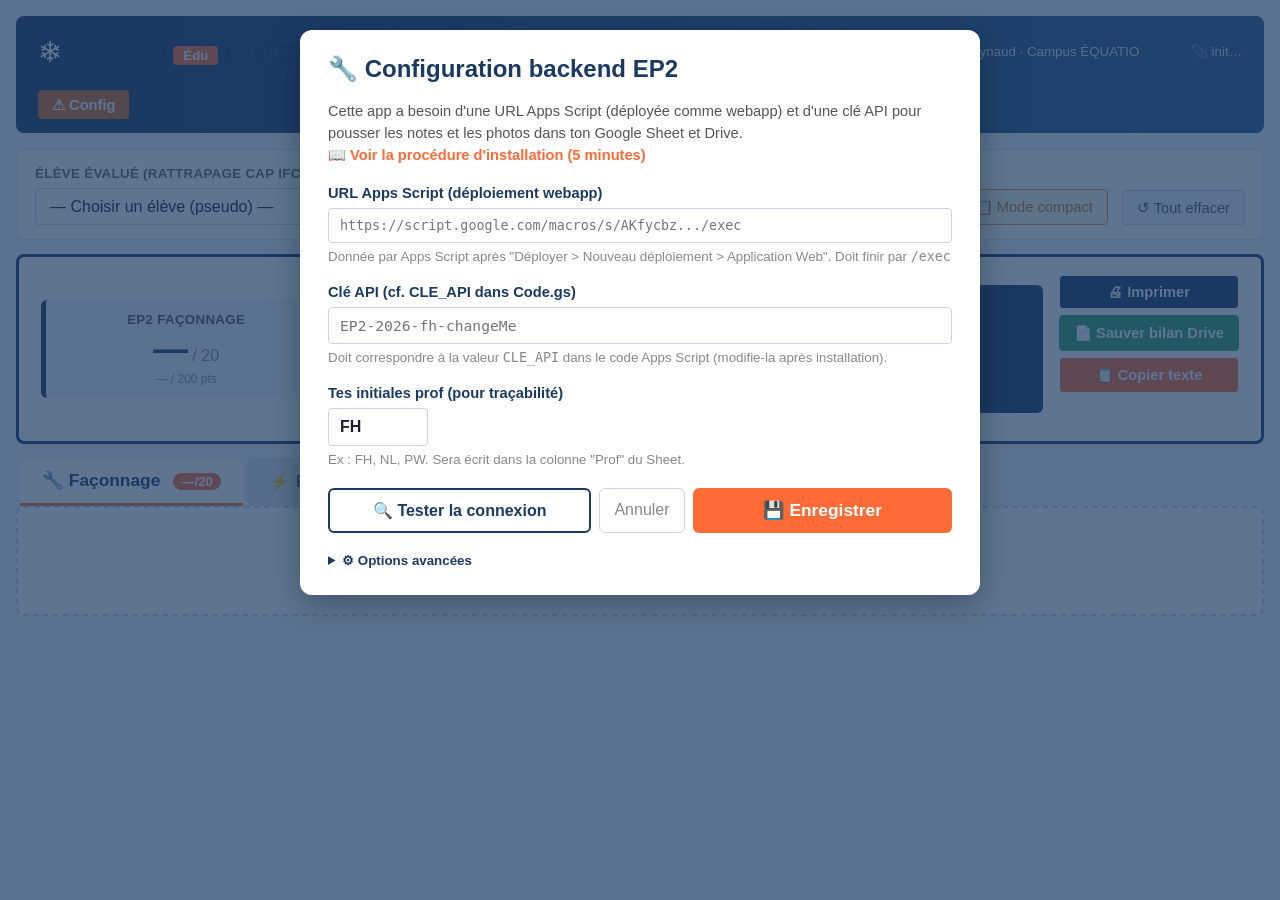
==== commit 4b98134b: "Phase 4: PDF auto-export bilan officiel vers Drive Backend (apps-script/Code.gs): - Nouvelle feuille" ====
--- a/index.html
+++ b/index.html
@@ -294,8 +294,9 @@
       <div class="formula">= (Façonnage + Électrique) ÷ 2</div>
     </div>
     <div class="actions">
-      <button class="btn-print"  id="btn-print">🖨 Imprimer</button>
-      <button class="btn-export" id="btn-export">📋 Copier bilan</button>
+      <button class="btn-print"  id="btn-print"  title="Imprimer en PDF via le navigateur">🖨 Imprimer</button>
+      <button class="btn-pdf"    id="btn-pdf"    style="background:#38a169;color:#fff;border-color:#38a169;" title="Générer le bilan PDF officiel et le sauver dans Drive">📄 Sauver bilan Drive</button>
+      <button class="btn-export" id="btn-export" title="Copier le bilan texte dans le presse-papier">📋 Copier texte</button>
       <span class="ep2-saved-tag" id="saved-tag">💾 enregistré</span>
     </div>
   </div>
@@ -347,6 +348,7 @@
 <script src="js/notes-sync.js"></script>
 <script src="js/sync-drive.js"></script>
 <script src="js/config-modal.js"></script>
+<script src="js/pdf-export.js"></script>
 
 <script>
 (function() {
@@ -384,6 +386,7 @@
     document.getElementById('btn-clear-eleve').onclick = clearAll;
     document.getElementById('btn-print').onclick     = () => window.print();
     document.getElementById('btn-export').onclick    = copyBilan;
+    document.getElementById('btn-pdf').onclick       = saveBilanPdf;
     document.getElementById('btn-toggle-crits').onclick = toggleCompact;
     document.getElementById('btn-config').onclick    = () => window.ConfigModal && ConfigModal.open();
 
@@ -409,6 +412,16 @@
 
   /* ========== CHANGEMENT D'ÉLÈVE ========== */
   function switchEleve(idCloud) {
+    /* AUTO-EXPORT PDF : si on quitte un élève qui avait des saisies, on génère son bilan d'abord */
+    if (currentEleve && currentEleve !== idCloud) {
+      const hasSaisies = Object.keys(saisies.ep2faco || {}).length > 0 || Object.keys(saisies.ep2elec || {}).length > 0;
+      if (hasSaisies && window.PdfExport) {
+        /* On lance l'export en arrière-plan, on n'attend pas (l'utilisateur peut continuer) */
+        PdfExport.generateAndSave(currentEleve, baremes, saisies, { silent: true })
+          .then(r => console.log('[Auto-PDF] sauvegardé pour', currentEleve, r))
+          .catch(e => console.warn('[Auto-PDF] échec pour', currentEleve, e));
+      }
+    }
     currentEleve = idCloud;
     loadAllSaisies();
     if (!currentEleve) {
@@ -848,7 +861,37 @@
       document.body.classList.contains('mode-compact') ? '📋 Afficher critères' : '📋 Mode compact';
   }
 
-  /* ========== EXPORT BILAN ========== */
+  /* ========== EXPORT BILAN PDF (Drive) ========== */
+  function saveBilanPdf() {
+    if (!currentEleve) { alert("Sélectionne d'abord un élève."); return; }
+    if (!window.PdfExport) { alert('Module PDF non chargé'); return; }
+    const hasSaisies = Object.keys(saisies.ep2faco || {}).length > 0 || Object.keys(saisies.ep2elec || {}).length > 0;
+    if (!hasSaisies) {
+      if (!confirm("Aucune saisie pour cet élève. Générer un bilan vide quand même ?")) return;
+    }
+    /* Désactiver temporairement le bouton */
+    const btn = document.getElementById('btn-pdf');
+    const oldText = btn.textContent;
+    btn.disabled = true;
+    btn.textContent = '⏳ Génération…';
+    PdfExport.generateAndSave(currentEleve, baremes, saisies, { silent: false })
+      .then(r => {
+        btn.textContent = oldText;
+        btn.disabled = false;
+        if (r.driveUrl) {
+          if (confirm("✓ Bilan PDF sauvé dans Drive (v" + r.version + ").\n\nOuvrir le fichier dans un nouvel onglet ?")) {
+            window.open(r.driveUrl, '_blank');
+          }
+        }
+      })
+      .catch(err => {
+        btn.textContent = oldText;
+        btn.disabled = false;
+        alert('Erreur génération PDF : ' + err.message);
+      });
+  }
+
+  /* ========== EXPORT BILAN TEXTE ========== */
   function copyBilan() {
     if (!currentEleve) { alert("Sélectionne d'abord un élève."); return; }
     const rFaco = CCF.compute(baremes.ep2faco, saisies.ep2faco);
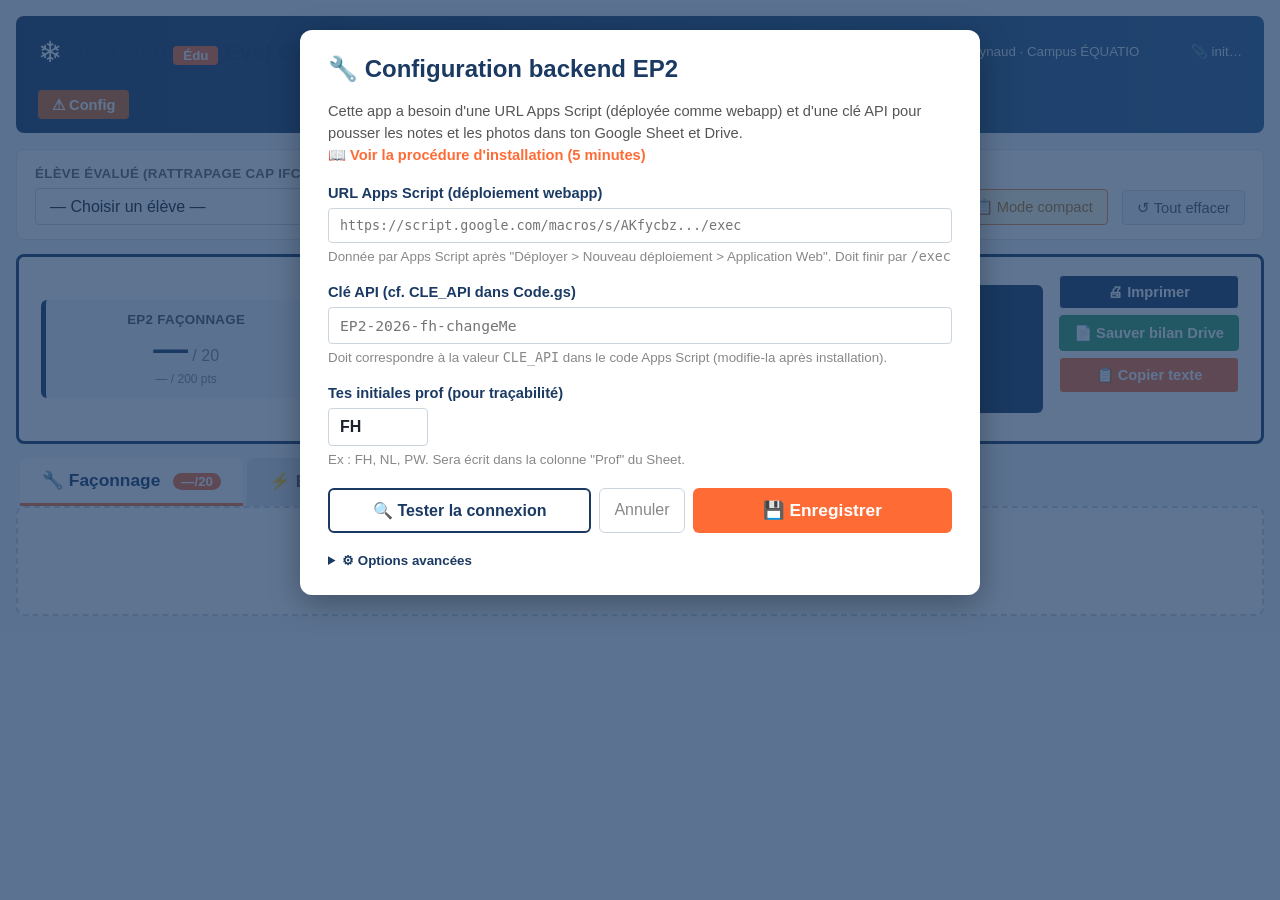
==== commit 11fc612a: "RGPD: anonymisation pseudos pour publication publique - eleves_pseudo.json : E01..E24 (codes anonyme" ====
--- a/index.html
+++ b/index.html
@@ -361,16 +361,18 @@
   let currentEleve = null;
   let activeTab = 'ep2faco';
   let elevesList = [];
+  let correspondance = {};
   let saveTimer = null;
   const DEBOUNCE_MS = 400;
 
   /* ========== BOOTSTRAP ========== */
   async function init() {
-    /* Charger les 2 barèmes EN PARALLÈLE */
-    const [bFaco, bElec, jEleves] = await Promise.all([
+    /* Charger les 2 barèmes EN PARALLÈLE + tenter la table de correspondance locale */
+    const [bFaco, bElec, jEleves, jCorresp] = await Promise.all([
       CCF.load('ep2faco'),
       CCF.load('ep2elec'),
-      Catalog.load('eleves_pseudo.json')
+      Catalog.load('eleves_pseudo.json'),
+      Catalog.load('eleves_correspondance.json')  /* 404 silencieux si absent */
     ]);
     if (!bFaco || !bElec) {
       document.getElementById('grid-root').innerHTML =
@@ -380,6 +382,12 @@
     baremes.ep2faco = bFaco;
     baremes.ep2elec = bElec;
     elevesList = (jEleves && jEleves.eleves) || [];
+    correspondance = (jCorresp && jCorresp.corresp) || {};
+    if (Object.keys(correspondance).length > 0) {
+      console.log('[Corresp] Table chargée :', Object.keys(correspondance).length, 'élèves, mode lisible activé');
+    } else {
+      console.log('[Corresp] Pas de table locale → mode anonyme E01..E24');
+    }
     fillEleveSelect();
 
     document.getElementById('pick-eleve').onchange   = (e) => switchEleve(e.target.value || null);
@@ -406,8 +414,19 @@
 
   function fillEleveSelect() {
     const sel = document.getElementById('pick-eleve');
-    sel.innerHTML = '<option value="">— Choisir un élève (pseudo) —</option>' +
-      elevesList.map(e => `<option value="${e.pseudo}">${e.pseudo} (${e.classe})</option>`).join('');
+    const hasCorresp = Object.keys(correspondance).length > 0;
+    sel.innerHTML = '<option value="">— Choisir un élève —</option>' +
+      elevesList.map(e => {
+        const lisible = correspondance[e.pseudo];
+        const label = hasCorresp && lisible ? `${e.pseudo} — ${lisible}` : `${e.pseudo} (${e.classe})`;
+        return `<option value="${e.pseudo}">${label}</option>`;
+      }).join('');
+  }
+
+  /** Retourne le libellé lisible (pseudo + nom si dispo) pour affichage écran (jamais envoyé serveur) */
+  function eleveLabel(pseudo) {
+    const lisible = correspondance[pseudo];
+    return lisible ? `${pseudo} — ${lisible}` : pseudo;
   }
 
   /* ========== CHANGEMENT D'ÉLÈVE ========== */
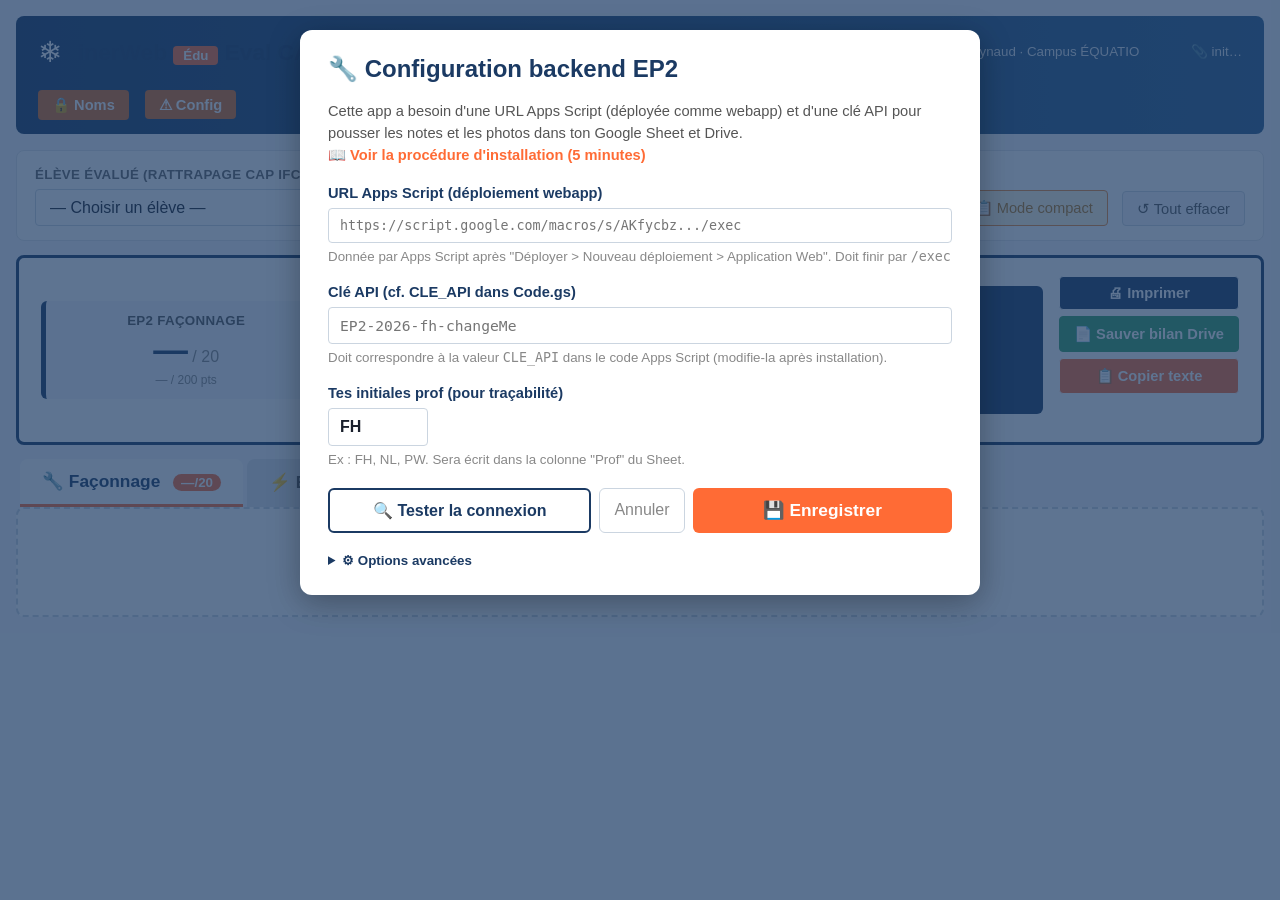
==== commit 2eda0a1e: "RGPD: dechiffrement AES-256 des noms eleves (mode prof) Comme dans EP3, table E0X -> nom lisible chi" ====
--- a/index.html
+++ b/index.html
@@ -256,6 +256,7 @@
     <h1>inerWeb <span class="badge-edu">Édu</span> Eval CAP IFCA — EP2 (Façonnage + Électrique)</h1>
     <span class="sig">par F. Henninot · LP Privé Jacques Raynaud · Campus ÉQUATIO</span>
     <span style="margin-left:auto;font-size:10pt;opacity:0.85;" id="sync-pending">📎 init…</span>
+    <button id="btn-unlock" type="button" style="background:#dd6b20;color:#fff;border:0;padding:6px 14px;border-radius:4px;font-weight:700;cursor:pointer;font-size:11pt;font-family:inherit;" title="Déverrouiller la table des noms d'élèves (mot de passe pédagogique)">🔒 Noms</button>
     <button id="btn-config" type="button" style="background:#dd6b20;color:#fff;border:0;padding:6px 14px;border-radius:4px;font-weight:700;cursor:pointer;font-size:11pt;font-family:inherit;" title="Configurer backend Apps Script">⚠ Config</button>
   </div>
 
@@ -349,6 +350,7 @@
 <script src="js/sync-drive.js"></script>
 <script src="js/config-modal.js"></script>
 <script src="js/pdf-export.js"></script>
+<script src="js/crypto-eleves.js"></script>
 
 <script>
 (function() {
@@ -367,12 +369,11 @@
 
   /* ========== BOOTSTRAP ========== */
   async function init() {
-    /* Charger les 2 barèmes EN PARALLÈLE + tenter la table de correspondance locale */
-    const [bFaco, bElec, jEleves, jCorresp] = await Promise.all([
+    /* Charger les 2 barèmes + liste élèves anonyme EN PARALLÈLE */
+    const [bFaco, bElec, jEleves] = await Promise.all([
       CCF.load('ep2faco'),
       CCF.load('ep2elec'),
-      Catalog.load('eleves_pseudo.json'),
-      Catalog.load('eleves_correspondance.json')  /* 404 silencieux si absent */
+      Catalog.load('eleves_pseudo.json')
     ]);
     if (!bFaco || !bElec) {
       document.getElementById('grid-root').innerHTML =
@@ -382,11 +383,17 @@
     baremes.ep2faco = bFaco;
     baremes.ep2elec = bElec;
     elevesList = (jEleves && jEleves.eleves) || [];
-    correspondance = (jCorresp && jCorresp.corresp) || {};
-    if (Object.keys(correspondance).length > 0) {
-      console.log('[Corresp] Table chargée :', Object.keys(correspondance).length, 'élèves, mode lisible activé');
-    } else {
-      console.log('[Corresp] Pas de table locale → mode anonyme E01..E24');
+
+    /* Tenter le déverrouillage automatique des noms (si mot de passe en session/local storage) */
+    if (window.CryptoEleves) {
+      const ok = await CryptoEleves.tryAutoUnlock();
+      if (ok) {
+        correspondance = CryptoEleves.getCorresp();
+        console.log('[CryptoEleves] Auto-déverrouillage OK :', Object.keys(correspondance).length, 'noms chargés');
+      } else {
+        console.log('[CryptoEleves] Mode anonyme E01..E24 (cliquer 🔒 Noms pour déverrouiller)');
+      }
+      updateUnlockBadge();
     }
     fillEleveSelect();
 
@@ -397,6 +404,7 @@
     document.getElementById('btn-pdf').onclick       = saveBilanPdf;
     document.getElementById('btn-toggle-crits').onclick = toggleCompact;
     document.getElementById('btn-config').onclick    = () => window.ConfigModal && ConfigModal.open();
+    document.getElementById('btn-unlock').onclick    = openUnlockModal;
 
     /* Démarrage : modal config si pas branché + sync auto */
     if (window.ConfigModal) ConfigModal.autoOpenIfNeeded();
@@ -427,6 +435,92 @@
   function eleveLabel(pseudo) {
     const lisible = correspondance[pseudo];
     return lisible ? `${pseudo} — ${lisible}` : pseudo;
+  }
+
+  /* ========== DÉVERROUILLAGE NOMS ========== */
+  function updateUnlockBadge() {
+    const btn = document.getElementById('btn-unlock');
+    if (!btn) return;
+    if (window.CryptoEleves && CryptoEleves.isUnlocked()) {
+      btn.textContent = '🔓 Noms';
+      btn.style.background = '#38a169';
+      btn.title = 'Noms déverrouillés — clic pour reverrouiller';
+    } else {
+      btn.textContent = '🔒 Noms';
+      btn.style.background = '#dd6b20';
+      btn.title = 'Déverrouiller la table des noms (mot de passe)';
+    }
+  }
+
+  function openUnlockModal() {
+    if (!window.CryptoEleves) { alert('Module crypto non chargé'); return; }
+    /* Si déjà déverrouillé : proposer de re-verrouiller */
+    if (CryptoEleves.isUnlocked()) {
+      if (confirm('Les noms sont déverrouillés. Reverrouiller maintenant ?\n\n(Clic OK = oublier le mot de passe sur ce poste, retour mode anonyme E01..E24)')) {
+        CryptoEleves.relock(true); /* clearAll = vide aussi localStorage */
+        correspondance = {};
+        fillEleveSelect();
+        updateUnlockBadge();
+      }
+      return;
+    }
+    /* Sinon : modal de saisie mot de passe */
+    if (document.getElementById('unlock-overlay')) return;
+    const overlay = document.createElement('div');
+    overlay.id = 'unlock-overlay';
+    overlay.style.cssText = 'position:fixed;inset:0;background:rgba(27,58,99,0.7);z-index:9999;display:flex;align-items:center;justify-content:center;padding:20px;';
+    overlay.innerHTML = `
+      <div style="background:#fff;border-radius:12px;padding:24px 28px;max-width:480px;width:100%;">
+        <h2 style="margin:0 0 14px;color:#1b3a63;font-family:Trebuchet MS,sans-serif;">🔓 Déverrouiller les noms d'élèves</h2>
+        <p style="margin:0 0 14px;color:#555;font-size:11pt;line-height:1.5;">
+          Saisis le mot de passe pédagogique pour afficher les pseudos lisibles à la place des codes E01..E24.<br>
+          <small style="color:#888;">Le mot de passe reste sur ton navigateur, jamais envoyé en ligne.</small>
+        </p>
+        <input type="password" id="unlock-pw" placeholder="Mot de passe" autocomplete="current-password"
+          style="width:100%;padding:12px;font-size:14pt;border:2px solid #cbd5e0;border-radius:6px;font-family:inherit;box-sizing:border-box;">
+        <label style="display:block;margin-top:10px;font-size:11pt;color:#555;">
+          <input type="checkbox" id="unlock-remember" checked> Se souvenir sur ce poste (localStorage)
+        </label>
+        <div id="unlock-err" style="color:#c53030;font-size:11pt;margin-top:8px;min-height:18px;"></div>
+        <div style="display:flex;gap:8px;margin-top:16px;">
+          <button id="unlock-cancel" type="button" style="flex:1;padding:11px;background:#fff;color:#888;border:1px solid #cbd5e0;border-radius:6px;cursor:pointer;font-family:inherit;font-size:12pt;">Annuler</button>
+          <button id="unlock-ok" type="button" style="flex:2;padding:11px;background:#ff6b35;color:#fff;border:0;border-radius:6px;font-weight:700;cursor:pointer;font-family:inherit;font-size:13pt;">🔓 Déverrouiller</button>
+        </div>
+        <p style="margin:14px 0 0;font-size:10pt;color:#888;">
+          💡 Mot de passe oublié ? Tu peux régénérer le fichier via <a href="chiffrer.html" target="_blank" style="color:#ff6b35;">chiffrer.html</a>.
+        </p>
+      </div>
+    `;
+    document.body.appendChild(overlay);
+    const input = overlay.querySelector('#unlock-pw');
+    input.focus();
+    const close = () => { try { document.body.removeChild(overlay); } catch(e){} };
+
+    overlay.querySelector('#unlock-cancel').onclick = close;
+    const tryUnlock = () => {
+      const pw = input.value;
+      const remember = overlay.querySelector('#unlock-remember').checked;
+      if (!pw) { overlay.querySelector('#unlock-err').textContent = 'Saisis un mot de passe.'; return; }
+      overlay.querySelector('#unlock-err').textContent = '🔄 Vérification…';
+      CryptoEleves.unlock(pw, remember).then(corresp => {
+        correspondance = corresp;
+        close();
+        fillEleveSelect();
+        updateUnlockBadge();
+        /* Si un élève est déjà sélectionné, ré-afficher pour mettre à jour le label */
+        if (currentEleve) {
+          const sel = document.getElementById('pick-eleve');
+          if (sel) sel.value = currentEleve;
+        }
+      }).catch(err => {
+        const msg = err.message === 'MOT_DE_PASSE_INCORRECT' ? '❌ Mot de passe incorrect' :
+                    err.message === 'FICHIER_CHIFFRE_404' ? '❌ Fichier eleves_chiffre.json introuvable' :
+                    '❌ Erreur : ' + err.message;
+        overlay.querySelector('#unlock-err').textContent = msg;
+      });
+    };
+    overlay.querySelector('#unlock-ok').onclick = tryUnlock;
+    input.addEventListener('keydown', (e) => { if (e.key === 'Enter') tryUnlock(); });
   }
 
   /* ========== CHANGEMENT D'ÉLÈVE ========== */
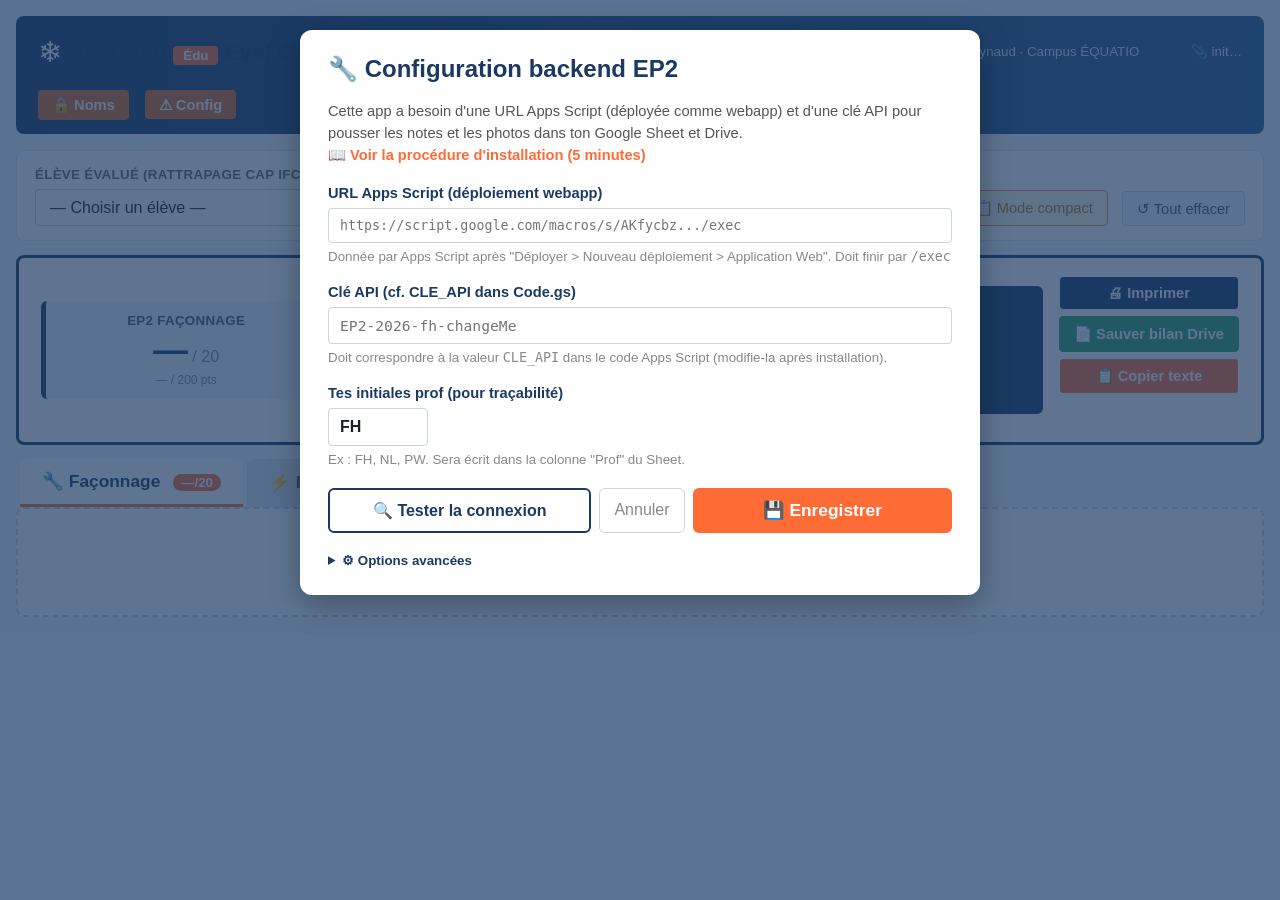
==== commit 5fdc0248: "feat: niveau NE (Non Evalue) + couleurs renforcees + noms complets 1. Niveau NE (Non Evalue) ajoute " ====
--- a/index.html
+++ b/index.html
@@ -105,10 +105,12 @@
     .ep2-comp-row .lbl strong { color: #1b3a63; font-size: 12pt; }
     .ep2-comp-row .lbl small { display: block; font-size: 9pt; color: #777; font-style: italic; }
     .ep2-comp-row .pct { font-weight: 700; font-size: 13pt; white-space: nowrap; }
-    .ep2-comp-row.lvl-NA { border-left-color: #c53030; } .ep2-comp-row.lvl-NA .pct { color: #c53030; }
-    .ep2-comp-row.lvl-EC { border-left-color: #dd6b20; } .ep2-comp-row.lvl-EC .pct { color: #dd6b20; }
-    .ep2-comp-row.lvl-A  { border-left-color: #38a169; } .ep2-comp-row.lvl-A .pct  { color: #38a169; }
-    .ep2-comp-row.lvl-PA { border-left-color: #1b3a63; } .ep2-comp-row.lvl-PA .pct { color: #1b3a63; }
+    /* Couleurs renforcées + 5e niveau NE */
+    .ep2-comp-row.lvl-NE { border-left-color: #718096; background: #f7fafc; } .ep2-comp-row.lvl-NE .pct { color: #718096; }
+    .ep2-comp-row.lvl-NA { border-left-color: #e53e3e; background: #fff5f5; } .ep2-comp-row.lvl-NA .pct { color: #e53e3e; font-weight:800; }
+    .ep2-comp-row.lvl-EC { border-left-color: #ed8936; background: #fffaf0; } .ep2-comp-row.lvl-EC .pct { color: #c05621; font-weight:800; }
+    .ep2-comp-row.lvl-A  { border-left-color: #48bb78; background: #f0fff4; } .ep2-comp-row.lvl-A .pct  { color: #2f855a; font-weight:800; }
+    .ep2-comp-row.lvl-PA { border-left-color: #3182ce; background: #ebf8ff; } .ep2-comp-row.lvl-PA .pct { color: #2c5282; font-weight:800; }
 
     /* ===== Grille critériée ENRICHIE ===== */
     .crit-grille-wrap { display: flex; flex-direction: column; gap: 14px; }
@@ -146,30 +148,42 @@
     .crit-tache-critere strong { color: #b7791f; }
 
     .crit-niveaux {
-      display: grid; grid-template-columns: repeat(4, 1fr); gap: 6px;
+      display: grid; grid-template-columns: repeat(5, 1fr); gap: 6px;  /* 5 colonnes : NE NA EC A PA */
     }
     .crit-niveau-cell {
       border: 2px solid #e0e4ea; border-radius: 6px; padding: 8px 10px;
       cursor: pointer; transition: all 0.15s; background: #fff;
       display: flex; flex-direction: column; gap: 4px; min-height: 80px;
+      position: relative;
     }
     .crit-niveau-cell:hover { background: #fff8e1; border-color: #ff6b35; transform: translateY(-1px); }
     .crit-niveau-cell .niv-head { display: flex; justify-content: space-between; align-items: center; }
-    .crit-niveau-cell .niv-code { font-weight: 800; font-size: 11pt; }
+    .crit-niveau-cell .niv-code { font-weight: 800; font-size: 11pt; padding: 1px 7px; border-radius: 3px; }
     .crit-niveau-cell .niv-pts { background: #f4f6fa; padding: 1px 7px; border-radius: 3px; font-weight: 700; font-size: 10pt; color: #555; }
     .crit-niveau-cell .niv-desc { font-size: 10pt; color: #555; line-height: 1.35; }
 
-    .crit-niveau-cell.lvl-NA .niv-code { color: #c53030; }
-    .crit-niveau-cell.lvl-EC .niv-code { color: #dd6b20; }
-    .crit-niveau-cell.lvl-A  .niv-code { color: #38a169; }
-    .crit-niveau-cell.lvl-PA .niv-code { color: #1b3a63; }
-
-    .crit-niveau-cell.selected { border-width: 3px; padding: 7px 9px; }
-    .crit-niveau-cell.selected.lvl-NA { background: #fff5f5; border-color: #c53030; }
-    .crit-niveau-cell.selected.lvl-EC { background: #fffaf0; border-color: #dd6b20; }
-    .crit-niveau-cell.selected.lvl-A  { background: #f0fff4; border-color: #38a169; }
-    .crit-niveau-cell.selected.lvl-PA { background: #ebf4ff; border-color: #1b3a63; }
-    .crit-niveau-cell.selected .niv-pts { background: #fff; }
+    /* Couleurs de fond + texte pour chaque niveau (au repos = pâle) */
+    .crit-niveau-cell.lvl-NE { background: #f7fafc; border-color: #cbd5e0; }
+    .crit-niveau-cell.lvl-NE .niv-code { background: #e2e8f0; color: #4a5568; }
+    .crit-niveau-cell.lvl-NA { background: #fff5f5; border-color: #fed7d7; }
+    .crit-niveau-cell.lvl-NA .niv-code { background: #fed7d7; color: #c53030; }
+    .crit-niveau-cell.lvl-EC { background: #fffaf0; border-color: #feebc8; }
+    .crit-niveau-cell.lvl-EC .niv-code { background: #feebc8; color: #c05621; }
+    .crit-niveau-cell.lvl-A  { background: #f0fff4; border-color: #c6f6d5; }
+    .crit-niveau-cell.lvl-A  .niv-code { background: #c6f6d5; color: #2f855a; }
+    .crit-niveau-cell.lvl-PA { background: #ebf8ff; border-color: #bee3f8; }
+    .crit-niveau-cell.lvl-PA .niv-code { background: #bee3f8; color: #2c5282; }
+
+    /* Sélectionné = couleur PLEINE et bordure épaisse */
+    .crit-niveau-cell.selected { border-width: 3px; padding: 7px 9px; box-shadow: 0 2px 8px rgba(0,0,0,0.15); }
+    .crit-niveau-cell.selected.lvl-NE { background: #718096; border-color: #4a5568; }
+    .crit-niveau-cell.selected.lvl-NA { background: #e53e3e; border-color: #9b2c2c; }
+    .crit-niveau-cell.selected.lvl-EC { background: #ed8936; border-color: #c05621; }
+    .crit-niveau-cell.selected.lvl-A  { background: #48bb78; border-color: #2f855a; }
+    .crit-niveau-cell.selected.lvl-PA { background: #3182ce; border-color: #2c5282; }
+    .crit-niveau-cell.selected .niv-code,
+    .crit-niveau-cell.selected .niv-desc { color: #fff !important; background: rgba(255,255,255,0.2) !important; }
+    .crit-niveau-cell.selected .niv-pts { background: #fff; color: #1a202c; }
 
     /* Mode COMPACT (toggle "Masquer critères détaillés") */
     body.mode-compact .crit-tache-critere { display: none; }
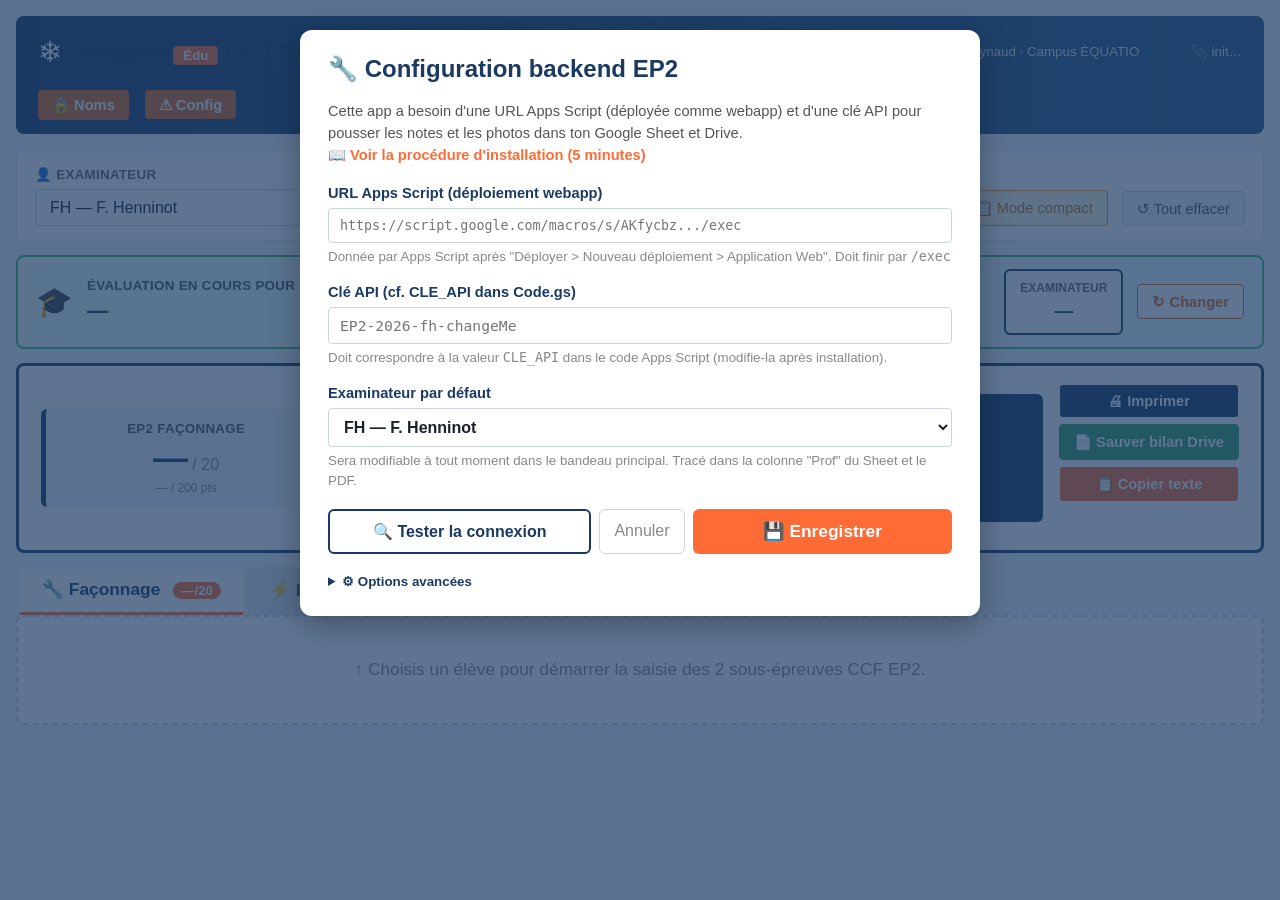
==== commit a4f4b048: "Audit complet : 4 fixes critiques + 3 importants + 8 mineurs Selecteur examinateur (FH/ZN/PW/TM) tou" ====
--- a/index.html
+++ b/index.html
@@ -274,9 +274,15 @@
     <button id="btn-config" type="button" style="background:#dd6b20;color:#fff;border:0;padding:6px 14px;border-radius:4px;font-weight:700;cursor:pointer;font-size:11pt;font-family:inherit;" title="Configurer backend Apps Script">⚠ Config</button>
   </div>
 
-  <div class="ep2-pick">
+  <div class="ep2-pick" style="grid-template-columns: 1fr 1.5fr auto auto;">
     <div>
-      <label>Élève évalué (rattrapage CAP IFCA 2)</label>
+      <label>👤 Examinateur</label>
+      <select id="pick-prof" title="Qui évalue cet élève (signera comme examinateur)">
+        <option value="">— Choisir —</option>
+      </select>
+    </div>
+    <div>
+      <label>🎓 Élève évalué (clic sur son nom = il confirme)</label>
       <select id="pick-eleve">
         <option value="">— Choisir un élève —</option>
       </select>
@@ -289,6 +295,27 @@
       <label>&nbsp;</label>
       <button id="btn-clear-eleve" title="Effacer toute la saisie pour cet élève (les 2 EP2)">↺ Tout effacer</button>
     </div>
+  </div>
+
+  <!-- BANDEAU CONFIRMATION ÉLÈVE (visible quand un élève est sélectionné) -->
+  <div id="confirm-banner" hidden style="
+    background: linear-gradient(90deg, #f0fff4 0%, #ebf8ff 100%);
+    border: 2px solid #48bb78; border-radius: 8px;
+    padding: 12px 18px; margin-bottom: 14px;
+    display: flex; align-items: center; gap: 14px; flex-wrap: wrap;">
+    <span style="font-size:22pt;">🎓</span>
+    <div style="flex:1; min-width:240px;">
+      <div style="font-size:10pt; color:#555; text-transform:uppercase; font-weight:700; letter-spacing:0.3px;">Évaluation en cours pour</div>
+      <div id="confirm-eleve" style="font-size:16pt; font-weight:800; color:#1b3a63; font-family:'Trebuchet MS',sans-serif;">—</div>
+    </div>
+    <div style="background:#fff; border:2px solid #1b3a63; border-radius:6px; padding:8px 14px; text-align:center;">
+      <div style="font-size:9pt; color:#666; text-transform:uppercase; font-weight:700;">Examinateur</div>
+      <div id="confirm-prof" style="font-size:14pt; font-weight:800; color:#1b3a63;">—</div>
+    </div>
+    <button id="btn-confirm-change" type="button" style="
+      background:#fff;color:#dd6b20;border:1px solid #dd6b20;
+      padding:8px 14px;border-radius:4px;cursor:pointer;font-weight:700;font-size:11pt;font-family:inherit;
+      " title="Si ce n'est pas le bon élève — change-le dans le menu déroulant ci-dessus">↻ Changer</button>
   </div>
 
   <!-- BANDEAU NOTE FINALE -->
@@ -377,18 +404,28 @@
   let currentEleve = null;
   let activeTab = 'ep2faco';
   let elevesList = [];
+  let profsList = [];
+  let currentProf = 'FH';
   let correspondance = {};
   let saveTimer = null;
   const DEBOUNCE_MS = 400;
 
   /* ========== BOOTSTRAP ========== */
   async function init() {
-    /* Charger les 2 barèmes + liste élèves anonyme EN PARALLÈLE */
-    const [bFaco, bElec, jEleves] = await Promise.all([
+    /* Charger les 2 barèmes + liste élèves + liste profs EN PARALLÈLE */
+    const [bFaco, bElec, jEleves, jProfs] = await Promise.all([
       CCF.load('ep2faco'),
       CCF.load('ep2elec'),
-      Catalog.load('eleves_pseudo.json')
+      Catalog.load('eleves_pseudo.json'),
+      Catalog.load('profs.json')
     ]);
+    profsList = (jProfs && jProfs.profs) || [
+      { code: 'FH', nom: 'F. Henninot' },
+      { code: 'ZN', nom: 'ZN' }
+    ];
+    /* Restaurer le prof courant depuis la config (ou défaut FH) */
+    const cfg = (window.Api && Api.getConfig()) || {};
+    currentProf = cfg.prof || 'FH';
     if (!bFaco || !bElec) {
       document.getElementById('grid-root').innerHTML =
         `<div class="ep2-empty-state" style="color:#c53030;border-color:#c53030;">⚠ Barème manquant : vérifier data/ccf_ep2faco_bareme.json et data/ccf_ep2elec_bareme.json</div>`;
@@ -410,9 +447,18 @@
       updateUnlockBadge();
     }
     fillEleveSelect();
+    fillProfSelect();
+    refreshConfirmBanner();
 
     document.getElementById('pick-eleve').onchange   = (e) => switchEleve(e.target.value || null);
+    document.getElementById('pick-prof').onchange    = (e) => switchProf(e.target.value);
     document.getElementById('btn-clear-eleve').onclick = clearAll;
+    document.getElementById('btn-confirm-change').onclick = () => {
+      /* Focus sur le menu déroulant pour faciliter le changement */
+      const sel = document.getElementById('pick-eleve');
+      sel.focus();
+      try { sel.showPicker && sel.showPicker(); } catch(e){}
+    };
     document.getElementById('btn-print').onclick     = () => window.print();
     document.getElementById('btn-export').onclick    = copyBilan;
     document.getElementById('btn-pdf').onclick       = saveBilanPdf;
@@ -449,6 +495,49 @@
   function eleveLabel(pseudo) {
     const lisible = correspondance[pseudo];
     return lisible ? `${pseudo} — ${lisible}` : pseudo;
+  }
+
+  /* ========== SÉLECTEUR PROF (Examinateur) ========== */
+  function fillProfSelect() {
+    const sel = document.getElementById('pick-prof');
+    if (!sel) return;
+    sel.innerHTML = '<option value="">— Choisir —</option>' +
+      profsList.map(p => {
+        const sel = p.code === currentProf ? ' selected' : '';
+        return `<option value="${p.code}"${sel}>${p.code} — ${escapeHtmlSafe(p.nom)}</option>`;
+      }).join('');
+  }
+  function escapeHtmlSafe(s) {
+    return String(s||'').replace(/&/g, '&amp;').replace(/</g, '&lt;').replace(/>/g, '&gt;').replace(/"/g, '&quot;');
+  }
+
+  function switchProf(code) {
+    if (!code) return;
+    /* Fix #14 mineur: flush pushes en attente AVANT le changement (sinon notes attribuées au nouveau prof) */
+    if (window.NotesSync && NotesSync.flushAll) NotesSync.flushAll();
+    currentProf = code;
+    /* Persister dans la config Api pour que NotesSync/SyncDrive l'utilisent automatiquement */
+    if (window.Api) {
+      const cfg = Api.getConfig() || {};
+      cfg.prof = code;
+      Api.setConfig(cfg);
+    }
+    refreshConfirmBanner();
+    console.log('[Prof] examinateur =', code);
+  }
+
+  /* ========== BANDEAU CONFIRMATION ÉLÈVE + PROF ========== */
+  function refreshConfirmBanner() {
+    const banner = document.getElementById('confirm-banner');
+    if (!banner) return;
+    if (!currentEleve) {
+      banner.hidden = true;
+      return;
+    }
+    banner.hidden = false;
+    document.getElementById('confirm-eleve').textContent = eleveLabel(currentEleve);
+    const prof = profsList.find(p => p.code === currentProf);
+    document.getElementById('confirm-prof').textContent = prof ? `${prof.code} — ${prof.nom}` : currentProf;
   }
 
   /* ========== DÉVERROUILLAGE NOMS ========== */
@@ -539,14 +628,19 @@
 
   /* ========== CHANGEMENT D'ÉLÈVE ========== */
   function switchEleve(idCloud) {
+    /* Fix #6: flush les pushes notes en attente AVANT de switcher (sinon dernière saisie perdue) */
+    if (window.NotesSync && NotesSync.flushAll) NotesSync.flushAll();
+
     /* AUTO-EXPORT PDF : si on quitte un élève qui avait des saisies, on génère son bilan d'abord */
     if (currentEleve && currentEleve !== idCloud) {
       const hasSaisies = Object.keys(saisies.ep2faco || {}).length > 0 || Object.keys(saisies.ep2elec || {}).length > 0;
       if (hasSaisies && window.PdfExport) {
-        /* On lance l'export en arrière-plan, on n'attend pas (l'utilisateur peut continuer) */
-        PdfExport.generateAndSave(currentEleve, baremes, saisies, { silent: true })
-          .then(r => console.log('[Auto-PDF] sauvegardé pour', currentEleve, r))
-          .catch(e => console.warn('[Auto-PDF] échec pour', currentEleve, e));
+        /* Fix #5: snapshot des saisies pour figer l'état (deep clone) */
+        const eleveSnap = currentEleve;
+        const saisiesSnap = JSON.parse(JSON.stringify(saisies));
+        PdfExport.generateAndSave(eleveSnap, baremes, saisiesSnap, { silent: true })
+          .then(r => console.log('[Auto-PDF] sauvegardé pour', eleveSnap, r))
+          .catch(e => console.warn('[Auto-PDF] échec pour', eleveSnap, e));
       }
     }
     currentEleve = idCloud;
@@ -562,6 +656,7 @@
     document.getElementById('tabs-bar').hidden = false;
     renderActive();
     refreshFinalBanner();
+    refreshConfirmBanner();
     /* Si backend configuré : récupérer la dernière version distante (info, pas de merge auto) */
     if (window.NotesSync && window.Api && Api.isConfigured()) {
       EPREUVES.forEach(ep => {
@@ -587,10 +682,31 @@
       console.log('[NotesSync] adopté saisie distante pour', eleve, epreuve);
       if (epreuve === activeTab) renderActive();
       refreshFinalBanner();
+      _showConflictBanner(eleve, epreuve, remote, 'adopted');
     } else {
-      console.warn('[NotesSync] conflit local/distant pour', eleve, epreuve, '— le prof devrait être prévenu');
-      /* TODO : bandeau visuel pour annoncer "FH a saisi v3, tu as v?, fusionner ?" */
-    }
+      /* Fix #7: bandeau visuel au lieu du seul console.warn */
+      _showConflictBanner(eleve, epreuve, remote, 'conflict');
+    }
+  }
+
+  /* Bandeau jaune flottant si un autre prof a saisi pour cet élève */
+  function _showConflictBanner(eleve, epreuve, remote, mode) {
+    /* Évite les doublons */
+    var old = document.getElementById('conflict-banner-' + epreuve);
+    if (old) old.remove();
+    var banner = document.createElement('div');
+    banner.id = 'conflict-banner-' + epreuve;
+    var isAdopted = (mode === 'adopted');
+    banner.style.cssText = 'background:' + (isAdopted ? '#f0fff4;border-left:5px solid #38a169;' : '#fffbeb;border-left:5px solid #dd6b20;') +
+      'padding:10px 16px;border-radius:0 6px 6px 0;margin-bottom:10px;font-size:11pt;display:flex;justify-content:space-between;align-items:center;gap:10px;';
+    var icon = isAdopted ? '✓' : '⚠';
+    var when = remote.timestamp ? new Date(remote.timestamp).toLocaleString('fr-FR', { hour: '2-digit', minute: '2-digit', day: '2-digit', month: '2-digit' }) : 'récemment';
+    var msg = isAdopted
+      ? '<strong>' + icon + ' Saisie distante chargée</strong> (' + eleve + ', ' + epreuve.toUpperCase() + ') — v' + remote.version + ' par <strong>' + (remote.prof || '?') + '</strong> à ' + when
+      : '<strong>' + icon + ' Conflit potentiel</strong> sur ' + eleve + ' / ' + epreuve.toUpperCase() + ' — <strong>' + (remote.prof || '?') + '</strong> a saisi v' + remote.version + ' (' + when + ') ; tu as une saisie locale différente. Sauvegarde = nouvelle version v' + (remote.version + 1) + ' (rien n\'est écrasé).';
+    banner.innerHTML = '<span>' + msg + '</span><button onclick="this.parentElement.remove()" style="background:transparent;border:0;font-size:14pt;cursor:pointer;color:#666;padding:0 8px;">×</button>';
+    var root = document.getElementById('grid-root');
+    if (root && root.firstChild) root.insertBefore(banner, root.firstChild);
   }
 
   function loadAllSaisies() {
@@ -885,8 +1001,9 @@
   function refreshFinalBanner() {
     const rFaco = CCF.compute(baremes.ep2faco, saisies.ep2faco);
     const rElec = CCF.compute(baremes.ep2elec, saisies.ep2elec);
-    const aFaco = Object.keys(saisies.ep2faco).length > 0;
-    const aElec = Object.keys(saisies.ep2elec).length > 0;
+    /* Fix #12: tester totalMax > 0 plutôt que keys.length (sinon NaN si tout en NE) */
+    const aFaco = rFaco.totalMax > 0;
+    const aElec = rElec.totalMax > 0;
 
     document.getElementById('note-faco').textContent = aFaco ? rFaco.note20Brute.toFixed(1).replace('.', ',') : '—';
     document.getElementById('note-elec').textContent = aElec ? rElec.note20Brute.toFixed(1).replace('.', ',') : '—';
@@ -912,6 +1029,8 @@
     document.getElementById('tab-mini-faco').textContent = aFaco ? `${rFaco.note20Brute.toFixed(1).replace('.', ',')}/20` : '—/20';
     document.getElementById('tab-mini-elec').textContent = aElec ? `${rElec.note20Brute.toFixed(1).replace('.', ',')}/20` : '—/20';
   }
+
+  /* (Fix #12 appliqué dans refreshFinalBanner ci-dessus) */
 
   function updateBlocStrip() {
     /* Rerender just la bande des blocs (pour mettre à jour les points) */
@@ -957,8 +1076,7 @@
     if (!currentEleve) return;
     if (saveTimer) clearTimeout(saveTimer);
     saveTimer = setTimeout(() => {
-      const profCode = (window.Api && Api.getConfig && Api.getConfig().prof) || 'FH';
-      CCF.save(activeTab, currentEleve, saisies[activeTab], profCode);
+      CCF.save(activeTab, currentEleve, saisies[activeTab], currentProf);
       flashSaved();
       /* Push vers Apps Script si configuré */
       if (window.NotesSync) NotesSync.schedulePush(currentEleve, activeTab, baremes[activeTab], saisies[activeTab]);
@@ -1023,8 +1141,9 @@
     if (!currentEleve) { alert("Sélectionne d'abord un élève."); return; }
     const rFaco = CCF.compute(baremes.ep2faco, saisies.ep2faco);
     const rElec = CCF.compute(baremes.ep2elec, saisies.ep2elec);
-    const aFaco = Object.keys(saisies.ep2faco).length > 0;
-    const aElec = Object.keys(saisies.ep2elec).length > 0;
+    /* Fix #12: tester totalMax > 0 plutôt que keys.length (sinon NaN si tout en NE) */
+    const aFaco = rFaco.totalMax > 0;
+    const aElec = rElec.totalMax > 0;
     let n = 0, sum = 0;
     if (aFaco) { sum += rFaco.note20Brute; n++; }
     if (aElec) { sum += rElec.note20Brute; n++; }
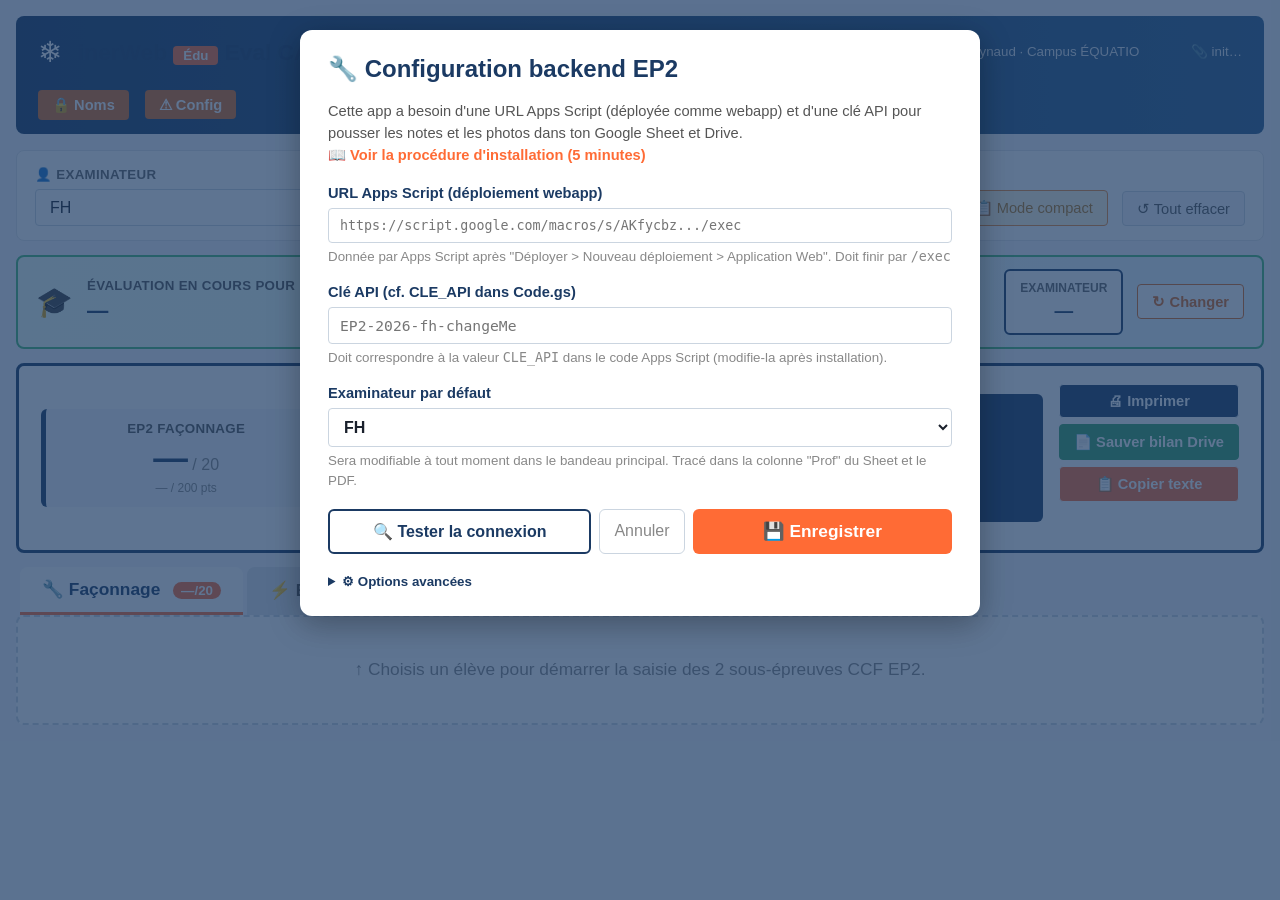
==== commit 8ffcee23: "Simplifier liste profs : FH / ZN / TW / TM (abreviations seules) - profs.json : PW devient TW. Noms " ====
--- a/index.html
+++ b/index.html
@@ -242,6 +242,24 @@
       cursor: pointer; font-weight: 700; box-shadow: 0 1px 4px rgba(0,0,0,0.3);
     }
     .attach-thumbs .thumb-del:hover { background: #9b2c2c; }
+
+    /* Badge "depuis un autre appareil" + bouton ouvrir Drive */
+    .attach-thumbs .thumb-wrap.is-remote img { border: 2px solid #3182ce; }
+    .attach-thumbs .thumb-remote {
+      position: absolute; bottom: -3px; right: -3px;
+      background: #3182ce; color: #fff;
+      padding: 1px 5px; border-radius: 8px;
+      font-size: 11pt; line-height: 1.2;
+      box-shadow: 0 1px 4px rgba(0,0,0,0.3);
+    }
+    .attach-thumbs .thumb-drive {
+      position: absolute; top: -5px; right: -5px;
+      background: #3182ce; color: #fff; width: 18px; height: 18px;
+      border-radius: 50%; font-size: 10pt; line-height: 18px; text-align: center;
+      cursor: pointer; font-weight: 700; box-shadow: 0 1px 4px rgba(0,0,0,0.3);
+      text-decoration: none;
+    }
+    .attach-thumbs .thumb-drive:hover { background: #2c5282; }
 
     .attach-status {
       margin-top: 8px; padding: 6px 10px; border-radius: 4px;
@@ -503,8 +521,10 @@
     if (!sel) return;
     sel.innerHTML = '<option value="">— Choisir —</option>' +
       profsList.map(p => {
-        const sel = p.code === currentProf ? ' selected' : '';
-        return `<option value="${p.code}"${sel}>${p.code} — ${escapeHtmlSafe(p.nom)}</option>`;
+        const isSelected = p.code === currentProf ? ' selected' : '';
+        /* Si nom == code, on n'affiche que le code (pas "FH — FH") */
+        const label = (p.nom && p.nom !== p.code) ? `${p.code} — ${escapeHtmlSafe(p.nom)}` : p.code;
+        return `<option value="${p.code}"${isSelected}>${label}</option>`;
       }).join('');
   }
   function escapeHtmlSafe(s) {
@@ -537,7 +557,9 @@
     banner.hidden = false;
     document.getElementById('confirm-eleve').textContent = eleveLabel(currentEleve);
     const prof = profsList.find(p => p.code === currentProf);
-    document.getElementById('confirm-prof').textContent = prof ? `${prof.code} — ${prof.nom}` : currentProf;
+    /* Si nom == code, on n'affiche que le code (pas "FH — FH") */
+    const profLabel = prof ? ((prof.nom && prof.nom !== prof.code) ? `${prof.code} — ${prof.nom}` : prof.code) : currentProf;
+    document.getElementById('confirm-prof').textContent = profLabel;
   }
 
   /* ========== DÉVERROUILLAGE NOMS ========== */
@@ -832,6 +854,10 @@
       <div class="attach-card">
         <h3>📎 Pièces jointes ${activeTab === 'ep2faco' ? 'Façonnage' : 'Électrique'}
           <span class="req-badge">recommandé avant validation</span>
+          <button type="button" id="btn-refresh-attach" title="Rafraîchir depuis Drive (utile si tu as pris des photos depuis ton téléphone)"
+            style="margin-left:auto;background:#3182ce;color:#fff;border:0;padding:5px 12px;border-radius:4px;cursor:pointer;font-size:10pt;font-weight:700;font-family:inherit;">
+            🔄 Rafraîchir (📱 multi-appareil)
+          </button>
         </h3>
         <div class="attach-row">
           <div class="attach-slot" data-slot="photo">
@@ -864,6 +890,19 @@
   function wireAttach() {
     const card = document.querySelector('.attach-card');
     if (!card) return;
+    /* Bouton "Rafraîchir" → re-fetch depuis Drive */
+    const btnRefresh = card.querySelector('#btn-refresh-attach');
+    if (btnRefresh) {
+      btnRefresh.onclick = () => {
+        btnRefresh.textContent = '⏳ Refresh…';
+        btnRefresh.disabled = true;
+        refreshAttachThumbs();
+        setTimeout(() => {
+          btnRefresh.textContent = '🔄 Rafraîchir (📱 multi-appareil)';
+          btnRefresh.disabled = false;
+        }, 1500);
+      };
+    }
     /* Bouton "Prendre une photo" → trigger input file */
     card.querySelector('[data-act="add-photo"]').onclick = () => {
       card.querySelector('[data-input="photo"]').click();
@@ -900,7 +939,9 @@
 
   function refreshAttachThumbs() {
     if (!currentEleve) return;
-    Attach.list(currentEleve, activeTab).then(items => {
+    /* Multi-appareil : fusion local + distant (PC voit photos prises sur téléphone et inversement) */
+    const fn = (window.Attach && Attach.listMerged) ? Attach.listMerged : Attach.list;
+    fn(currentEleve, activeTab).then(items => {
       const card = document.querySelector('.attach-card');
       if (!card) return;
       ['photo', 'signature_eleve', 'signature_prof'].forEach(type => {
@@ -914,25 +955,46 @@
           status.className = 'attach-status warn';
           status.textContent = type === 'photo' ? '⚠ Aucune photo' : '⚠ Non signé';
         } else {
-          wrap.innerHTML = filtered.map(it => `
-            <div class="thumb-wrap">
-              <img src="${it.thumb || it.data}" data-view-id="${it.id}" title="Clic pour agrandir" />
-              <span class="thumb-del" data-del-id="${it.id}" title="Supprimer">×</span>
-            </div>
-          `).join('');
+          /* Affichage avec badge "📱" pour les items distants (depuis téléphone) */
+          wrap.innerHTML = filtered.map(it => {
+            const isRemote = it.source === 'remote';
+            const isLocalString = typeof it.id === 'string';
+            const idAttr = isLocalString ? '' : `data-view-id="${it.id}"`;
+            const remoteBadge = isRemote
+              ? `<span class="thumb-remote" title="Depuis un autre appareil (téléphone)">📱</span>`
+              : '';
+            const delBtn = !isRemote
+              ? `<span class="thumb-del" data-del-id="${it.id}" title="Supprimer">×</span>`
+              : `<a class="thumb-drive" href="${it.driveUrl}" target="_blank" title="Ouvrir dans Drive">↗</a>`;
+            const clickAction = isRemote
+              ? `onclick="window.open('${it.driveUrl}','_blank')"`
+              : `data-view-id="${it.id}"`;
+            return `
+              <div class="thumb-wrap${isRemote ? ' is-remote' : ''}">
+                <img src="${it.thumb || it.data}" ${clickAction} title="${isRemote ? 'Photo distante — clic pour ouvrir dans Drive' : 'Clic pour agrandir'}" />
+                ${remoteBadge}
+                ${delBtn}
+              </div>
+            `;
+          }).join('');
           slot.classList.add('done');
           status.className = 'attach-status ok';
+          const nbRemote = filtered.filter(it => it.source === 'remote').length;
+          const remoteInfo = nbRemote > 0 ? ` (${nbRemote} 📱)` : '';
           status.textContent = type === 'photo'
-            ? `✓ ${filtered.length} photo${filtered.length > 1 ? 's' : ''} jointe${filtered.length > 1 ? 's' : ''}`
-            : '✓ Signé · ' + new Date(filtered[filtered.length - 1].date).toLocaleString('fr-FR', { hour: '2-digit', minute: '2-digit', day: '2-digit', month: '2-digit' });
-          /* Wiring viewer + delete */
+            ? `✓ ${filtered.length} photo${filtered.length > 1 ? 's' : ''}${remoteInfo}`
+            : '✓ Signé · ' + new Date(filtered[filtered.length - 1].date).toLocaleString('fr-FR', { hour: '2-digit', minute: '2-digit', day: '2-digit', month: '2-digit' }) + remoteInfo;
+          /* Wiring viewer (local only) + delete (local only) */
           wrap.querySelectorAll('[data-view-id]').forEach(img => {
-            img.onclick = () => Attach.viewFullscreen(parseInt(img.dataset.viewId, 10));
+            const id = img.dataset.viewId;
+            if (typeof id === 'string' && !id.startsWith('remote-')) {
+              img.onclick = () => Attach.viewFullscreen(parseInt(id, 10));
+            }
           });
           wrap.querySelectorAll('[data-del-id]').forEach(btn => {
             btn.onclick = (e) => {
               e.stopPropagation();
-              if (!confirm('Supprimer cette pièce jointe ?')) return;
+              if (!confirm('Supprimer cette pièce jointe (locale) ?')) return;
               Attach.remove(parseInt(btn.dataset.delId, 10)).then(() => {
                 refreshAttachThumbs();
                 updateSyncPendingBadge();
